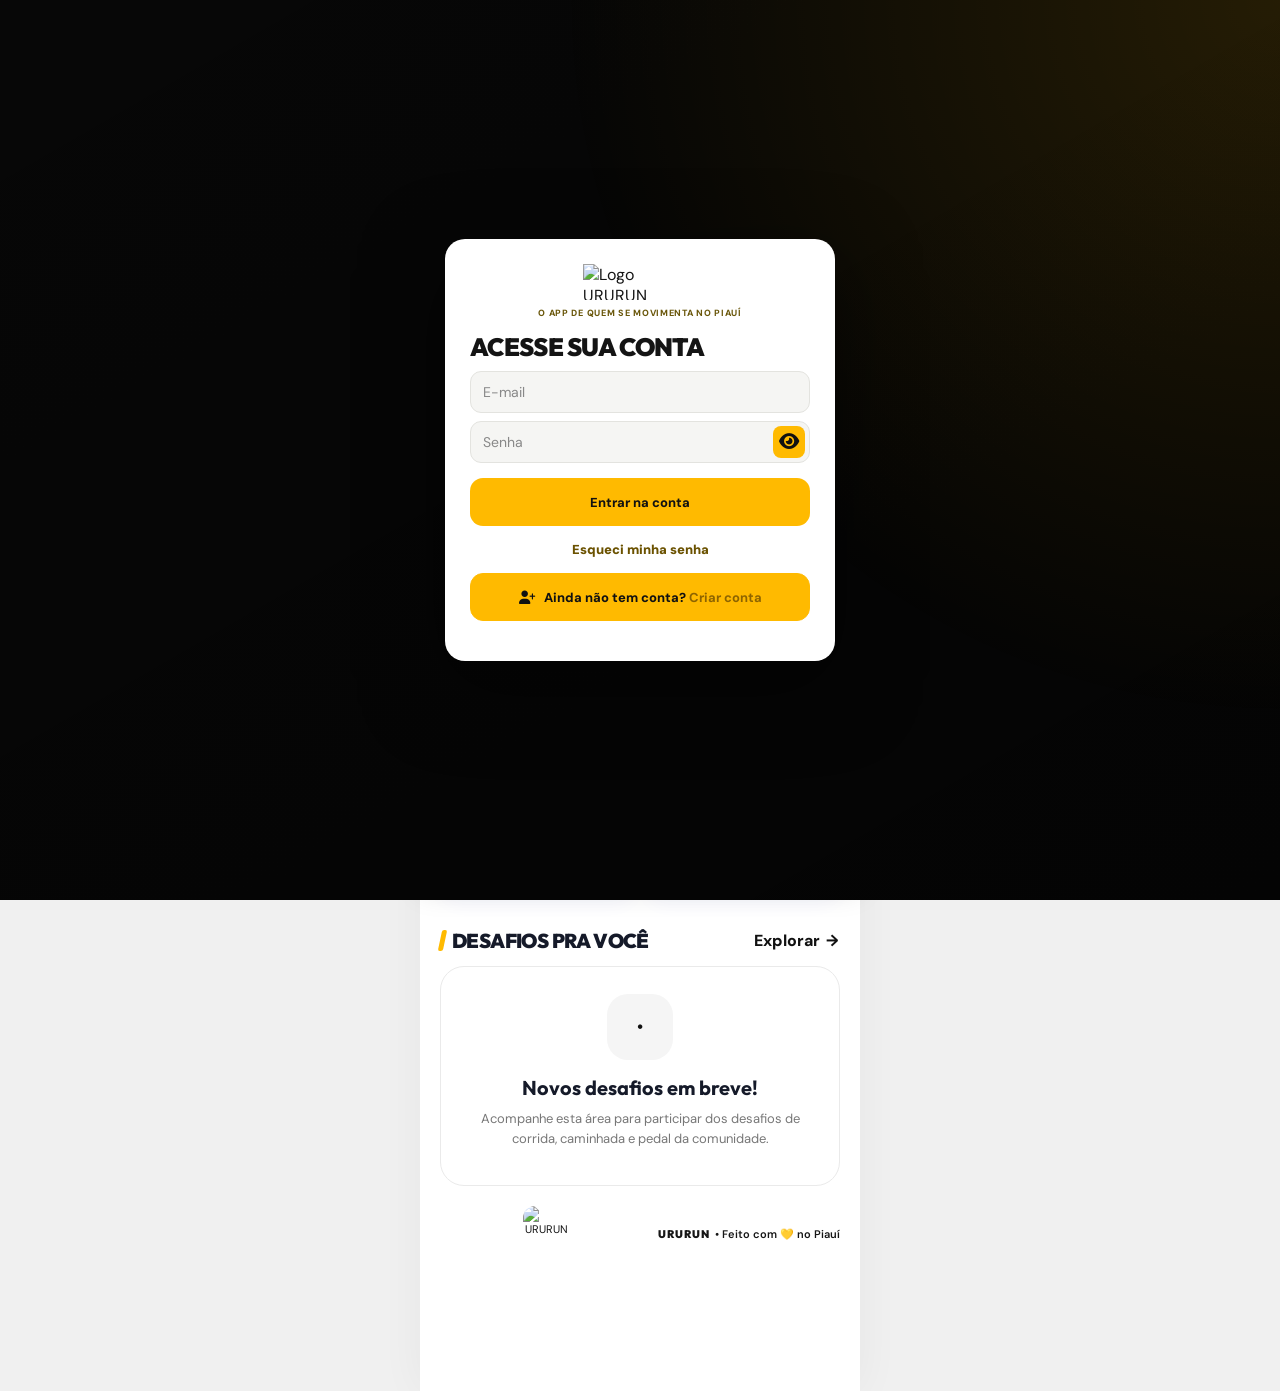
==== index.html @ 82bd9229 "Add files via upload" ====
<!doctype html><html lang="pt-BR"><head><meta charset="utf-8"><meta name="viewport" content="width=device-width,initial-scale=1,viewport-fit=cover"><meta name="theme-color" content="#FFBA00"><link rel="icon" type="image/png" href="https://i.ibb.co/q3DGwQPL/URURUN-1.png"><link rel="apple-touch-icon" href="https://i.ibb.co/q3DGwQPL/URURUN-1.png"><title>URURUN • Corrida, Caminhada e Pedal</title><link rel="preconnect" href="https://fonts.googleapis.com"><link rel="preconnect" href="https://fonts.gstatic.com" crossorigin><link href="https://fonts.googleapis.com/css2?family=DM+Sans:wght@400;500;600;700;800&family=Outfit:wght@400;500;600;700;800;900&display=swap" rel="stylesheet"><link rel="stylesheet" href="https://unpkg.com/leaflet@1.9.4/dist/leaflet.css"><link rel="stylesheet" href="style.css?v=corresul-20261117-2"><link rel="preload" as="image" href="https://encrypted-tbn0.gstatic.com/images?q=tbn:ANd9GcRur3h3OyQJvHy7UShYLSx8vf4Ax5F9NWRoZzPLr2WK1WmKXutBzYlIses&amp;s=10"><link rel="preload" as="image" href="https://encrypted-tbn0.gstatic.com/images?q=tbn:ANd9GcQGtZJBZokKYM9pBwowg1g8DIeUkKw-ReU0O7qLfTbkCFnONBxO2SEJUKXc&amp;s=10"></head><body><div class="app">
<section class="screen active" id="home"><div class="row top ururun-home-header"><div class="ururun-header-identity"><img class="ururun-header-logo" src="https://i.ibb.co/q3DGwQPL/URURUN-1.png" alt="URURUN" loading="eager"><div class="ururun-header-greeting"><div class="small" id="dayGreeting">BOM DIA</div><h3 id="greeting">Olá, atleta!</h3></div></div><button class="iconbtn ururun-profile-shortcut" onclick="showScreen('profile')" aria-label="Abrir meu perfil" title="Meu perfil"><span class="avatar" id="homeProfileAvatar"><i data-lucide="user-round"></i></span></button></div><div class="location-status" id="locationStatus"><i data-lucide="map-pin"></i><span>Identificando sua região pelo GPS...</span><button onclick="updateLocality(true)" aria-label="Atualizar localização"><i data-lucide="refresh-cw"></i></button></div><div class="row"><div><div class="eyebrow">BORA MOVIMENTAR ESSA COMUNIDADE</div><h1>Bora fazer acontecer<span style="color:#e1fb0d">.</span></h1></div></div><div class="flash-strip" aria-label="Flashes da comunidade"><button class="flash-tile" id="flashCommunity" onclick="openFlashFeed('community')"><span class="flash-thumb"><img src="https://encrypted-tbn0.gstatic.com/images?q=tbn:ANd9GcRur3h3OyQJvHy7UShYLSx8vf4Ax5F9NWRoZzPLr2WK1WmKXutBzYlIses&s=10" alt="Flashes da comunidade"></span><strong>Flashes</strong></button><button class="flash-tile" id="flashSponsored" onclick="openFlashFeed('sponsored')"><span class="flash-thumb"><img src="https://encrypted-tbn0.gstatic.com/images?q=tbn:ANd9GcQGtZJBZokKYM9pBwowg1g8DIeUkKw-ReU0O7qLfTbkCFnONBxO2SEJUKXc&s=10" alt="Anúncios para você"></span><strong>Pra você</strong></button><button class="flash-tile" onclick="chooseFlashPhoto()"><span class="flash-thumb flash-create"><i data-lucide="plus" aria-hidden="true"></i></span><strong>Publicar</strong></button><button class="flash-tile" id="flashMineTile" onclick="openFlashFeed('mine')"><span class="flash-thumb flash-mine" id="flashMineAvatar"><i class="fa-solid fa-user" aria-hidden="true"></i></span><strong>Meus Flashes</strong></button></div><input type="file" id="flashPhotoInput" accept="image/jpeg,image/png,image/webp" hidden onchange="publishFlashPhoto(this)"><div style="height:18px"></div><div class="banner-carousel" id="hero"><a id="adlink" href="#" target="_blank" rel="noopener noreferrer" aria-label="Abrir anúncio"><img id="adimage" alt="Publicidade local" src="" /></a><div class="dots" id="dots"></div></div><div class="sectionhead row"><h2>Partiu movimento!</h2><span class="small">No seu ritmo, do seu jeito</span></div><div class="quick"><button class="primary" onclick="chooseActivity('Corrida')"><span><i data-lucide="person-standing"></i></span>Corrida</button><button onclick="chooseActivity('Caminhada')"><span><i data-lucide="footprints"></i></span>Caminhada</button><button onclick="chooseActivity('Ciclismo')"><span><i data-lucide="bike"></i></span>Pedal</button><button onclick="showScreen('events')"><span><i data-lucide="trophy"></i></span>Desafios</button></div><div class="sectionhead row"><h2>Seu corre até aqui</h2><button class="link" onclick="showScreen('progress')">Ver tudo <i data-lucide="arrow-right"></i></button></div><div class="grid2"><div class="metric"><span class="symbol"><i data-lucide="arrow-up-right"></i></span><strong id="homekm">0,0 km</strong><small>Distância acumulada</small></div><div class="metric"><span class="symbol"><i data-lucide="clock-3"></i></span><strong id="hometime">0 min</strong><small>Tempo em movimento</small></div><div class="metric"><span class="symbol"><i data-lucide="zap"></i></span><strong id="homecount">0</strong><small>Atividades realizadas</small></div><div class="metric"><span class="symbol"><i data-lucide="star"></i></span><strong id="homebest">—</strong><small>Melhor ritmo / velocidade</small></div></div><div class="leaderboard-slot" data-ad-slot="home"></div><div class="sectionhead row"><h2>Desafios pra você</h2><button class="link" onclick="showScreen('events')">Explorar <i data-lucide="arrow-right"></i></button></div><div id="homeevents"></div><button class="floating-start" aria-label="Iniciar atividade" onclick="homeStartAction()"><span class="float-ring"><i data-lucide="play"></i></span><span id="homeStartLabel">INICIAR</span></button><p class="footertext"><img class="ururun-footer-logo" src="https://i.ibb.co/q3DGwQPL/URURUN-1.png" alt="URURUN"><strong>URURUN</strong> <span class="footer-made">• Feito com 💛 no Piauí</span></p></section>
<section class="screen" id="track"><button type="button" class="screen-back" onclick="showScreen('home')" aria-label="Voltar ao início"><i class="fa-solid fa-arrow-left" aria-hidden="true"></i></button><div class="row top"><div><div class="eyebrow">ATIVIDADE</div><h1>Seu momento é agora!</h1></div><span class="chip" id="gpsstatus">GPS aguardando</span></div><div id="challengeTrackBanner" class="challenge-track-banner hide"></div><div class="selector"><button id="selrun" class="on" onclick="setMode('Corrida')"><i data-lucide="person-standing"></i> Corrida</button><button id="selwalk" onclick="setMode('Caminhada')"><i data-lucide="footprints"></i> Caminhada</button><button id="selbike" onclick="setMode('Ciclismo')"><i data-lucide="bike"></i> Ciclismo</button></div><div class="goal"><button onclick="changeGoal(-1)">−</button><div style="text-align:center"><span class="small">QUAL É A META DE HOJE?</span><br><strong><span id="goalval">3</span> km</strong></div><button onclick="changeGoal(1)">+</button></div><div style="height:14px"></div><div class="map-frame"><div id="map" class="map"><div class="map-placeholder"><i data-lucide="map-pin"></i><br>Autorize a localização para visualizar o percurso</div></div><button type="button" class="map-center-btn" onclick="centerActivityMap()" aria-label="Centralizar mapa na minha localização" title="Centralizar localização"><i data-lucide="locate-fixed"></i></button></div><div class="runningstats"><div><strong id="livekm">0,00</strong><small>KM</small></div><div><strong id="livetime">00:00</strong><small>TEMPO</small></div><div><strong id="livepace">—</strong><small id="livepaceLabel">PACE / KM</small></div></div><div class="track-actions"><div id="startcontrols"><button class="bigbtn" onclick="startRun()"><i data-lucide="play"></i> BORA COMEÇAR!</button></div><div id="activecontrols" class="hide"><div class="row" style="gap:10px"><button class="bigbtn dark" onclick="togglePause()" id="pausebtn"><i data-lucide="pause"></i> PAUSAR</button><button class="bigbtn" onclick="finishRun()"><i data-lucide="square"></i> FINALIZAR</button></div></div></div><div class="sport-dashboard" id="sportDashboard" aria-live="polite"></div><div class="row extra-stats"><span><i data-lucide="flame"></i> <strong id="livecal">0</strong> kcal estimadas</span><label class="voice-option"><input id="voiceenabled" type="checkbox" checked> <i data-lucide="volume-2"></i> Ativar voz</label></div></section>
<section class="screen" id="events"><button type="button" class="screen-back" onclick="showScreen('home')" aria-label="Voltar ao início"><i class="fa-solid fa-arrow-left" aria-hidden="true"></i></button><div class="top"><div class="eyebrow">COMUNIDADE</div><h1>Bora encarar um desafio?</h1><p class="small" style="margin-top:8px">Escolha sua meta, registre seu movimento e venha somar quilômetros com a galera!</p></div><div id="eventlist"></div><div class="leaderboard-slot" data-ad-slot="events"></div><div class="ad-cta"><div><strong>Divulgue sua marca</strong><p>Alcance quem se movimenta em Uruçuí.</p></div><button class="pill" onclick="requestAdvertising()">Quero anunciar <i data-lucide="arrow-up-right"></i></button></div></section>
<section class="screen" id="progress"><button type="button" class="screen-back" onclick="showScreen('home')" aria-label="Voltar ao início"><i class="fa-solid fa-arrow-left" aria-hidden="true"></i></button><div class="top"><div class="eyebrow">EVOLUÇÃO</div><h1>Olha só o quanto você evoluiu!</h1><p class="small" style="margin-top:8px">Cada treino soma. Confira suas conquistas!</p></div><div class="mode-tabs" id="progressModes"><button class="on" onclick="setProgressMode('Todas')">Todas</button><button onclick="setProgressMode('Caminhada')">Caminhada</button><button onclick="setProgressMode('Corrida')">Corrida</button><button onclick="setProgressMode('Ciclismo')">Pedal</button></div><div class="grid2"><div class="metric"><span class="symbol"><i data-lucide="arrow-up-right"></i></span><strong id="progkm">0,0</strong><small>KM no total</small></div><div class="metric"><span class="symbol"><i data-lucide="flag"></i></span><strong id="progcount">0</strong><small>Atividades</small></div></div><div class="progress-detail" id="progressDetail"></div><div class="sectionhead row"><h2>Seus desafios da semana</h2><button class="link" onclick="showScreen('events')">Ver desafios <i data-lucide="arrow-right"></i></button></div><div id="weeklyChallengeProgress" class="weekly-challenge-progress"></div><div class="sectionhead"><h2>Sua semana em movimento</h2></div><div class="card"><div class="bargraph" id="chart"></div></div><div class="sectionhead row"><h2>Histórico</h2><span class="chip">Seu histórico de movimento</span></div><div class="card" id="history"><p class="small">Sua história começa no primeiro passo. Bora nessa?</p></div><div class="leaderboard-slot" data-ad-slot="progress"></div></section>
<section class="screen" id="profile"><button type="button" class="screen-back" onclick="showScreen('home')" aria-label="Voltar ao início"><i class="fa-solid fa-arrow-left" aria-hidden="true"></i></button><div class="top"><div class="eyebrow">MINHA CONTA</div><h1>Meu perfil.</h1><img class="ururun-profile-brand" src="https://i.ibb.co/q3DGwQPL/URURUN-1.png" alt="URURUN"></div><div class="profilehero"><button type="button" class="profile-photo-button" onclick="chooseProfilePhoto()" aria-label="Adicionar ou trocar foto do perfil"><div class="avatar" id="profilePhotoAvatar"><i data-lucide="person-standing"></i></div><span class="profile-photo-edit"><i data-lucide="camera"></i></span></button><input id="profilePhotoInput" type="file" accept="image/*,.heic,.heif" hidden onchange="uploadProfilePhoto(this)"><p class="profile-photo-hint">Toque na foto para adicionar ou alterar</p><h2 id="profilename">Atleta CorreSul</h2><p><i data-lucide="map-pin"></i> <span id="profileLocation">Localização não identificada</span></p><div class="profile-summary" id="profileSummary"></div><button class="pill" style="margin-top:17px" onclick="openSettings()">Editar perfil</button></div><div class="sectionhead"><h2>Minhas conquistas</h2></div><div class="grid2"><div class="metric"><span class="symbol"><i data-lucide="medal"></i></span><strong id="medal1"><i data-lucide="lock"></i></strong><small>Primeira atividade</small></div><div class="metric"><span class="symbol"><i data-lucide="award"></i></span><strong id="medal2"><i data-lucide="lock"></i></strong><small>10 km acumulados</small></div></div><div class="sectionhead"><h2>Relógio e sensores</h2></div><div class="card wearable-card"><div class="row" style="justify-content:space-between;gap:12px"><div><strong><i data-lucide="watch"></i> Conectar relógio</strong><p class="small" id="wearableStatus" aria-live="polite">Nenhum sensor conectado</p></div><span class="wearable-pulse"><i data-lucide="heart-pulse"></i> <b id="wearableBpm">—</b> <small>bpm</small></span></div><p class="small" style="margin:12px 0">Compatível com alguns sensores Bluetooth de frequência cardíaca (BLE). Requer navegador e dispositivo compatíveis.</p><div class="row wearable-actions"><button class="bigbtn" onclick="connectWearable()"><i data-lucide="bluetooth"></i> Conectar dispositivo</button><button class="ghost" onclick="disconnectWearable()">Desconectar</button></div><p class="small" id="wearableHelp" style="margin-top:10px">No iPhone e em vários smartwatches, a conexão direta pelo site pode não estar disponível.</p></div><div class="sectionhead"><h2>Lembrete de atividade</h2></div><div class="card"><p class="small">Escolha os dias e o horário do seu lembrete.</p><label class="small" for="reminderTime">Horário</label><div class="reminder-clock" aria-label="Escolher horário do lembrete"><i data-lucide="clock-3" aria-hidden="true"></i><input type="time" id="reminderTime" value="07:00" step="60" aria-label="Horário do lembrete"></div><div class="weekday-grid" id="reminderDays"></div><label class="voice-option"><input type="checkbox" id="reminderEnabled"> Ativar lembrete</label><button class="bigbtn" onclick="saveReminder()">Salvar lembrete</button><p class="small" style="margin-top:12px">Com a integração ativa, os lembretes são enviados por e-mail nos dias e horários selecionados. O envio pode ter alguns minutos de variação.</p></div><div class="sectionhead"><h2>Suporte e informações</h2></div><div class="card support-links"><button onclick="openSupport()"><i data-lucide="message-circle"></i> Contato via WhatsApp <i data-lucide="chevron-right"></i></button><button onclick="openExternalSetting('about')"><i data-lucide="info"></i> Sobre nós <i data-lucide="chevron-right"></i></button><button onclick="openExternalSetting('social')"><i class="fa-brands fa-instagram" aria-hidden="true"></i> Redes sociais <i data-lucide="chevron-right"></i></button><button onclick="logoutAccount()"><i data-lucide="log-out"></i> Sair da conta <i data-lucide="chevron-right"></i></button><button class="danger" onclick="confirmDeleteAccount()"><i data-lucide="trash-2"></i> Excluir minha conta <i data-lucide="chevron-right"></i></button></div><div class="sectionhead"><h2>Sobre o aplicativo</h2></div><div class="card"><p style="font-size:13px;line-height:1.7">CorreSul conecta corredores, caminhantes, organizadores de provas e empresas da região. Seu movimento fortalece a comunidade.</p></div><button class="bigbtn dark" onclick="openSettings()"><i data-lucide="settings"></i> Configurações</button></section>
<section class="screen" id="ranking"><button type="button" class="screen-back" onclick="showScreen('home')" aria-label="Voltar ao início"><i class="fa-solid fa-arrow-left" aria-hidden="true"></i></button><div class="top"><div class="eyebrow">COMUNIDADE</div><h1>Sua galera em movimento!</h1><p class="small" style="margin-top:8px">Sua região, identificada pelo GPS. Ranking por modalidade.</p></div><div class="location-status" style="margin:14px 0" aria-live="polite"><i data-lucide="map-pin"></i><span id="communityCurrentLocation">Identificando sua localização...</span><button onclick="updateLocality(true)" aria-label="Atualizar comunidade atual"><i data-lucide="refresh-cw"></i></button></div><div class="mode-tabs" id="rankingModes"><button class="on" onclick="setRankingMode('Corrida')">Corrida</button><button onclick="setRankingMode('Caminhada')">Caminhada</button><button onclick="setRankingMode('Ciclismo')">Pedal</button></div><div class="card"><div class="row" style="justify-content:space-between"><strong>Ranking diário</strong><span class="chip">Hoje</span></div><div id="podium" class="podium"></div><div id="rankinglist" style="margin-top:16px"></div></div><div class="notice">Ranking real dos atletas cadastrados na mesma cidade, calculado pelos quilômetros registrados hoje. Cada modalidade tem sua classificação.</div></section><nav class="nav"><button data-page="home" class="on" onclick="showScreen('home')"><span><i data-lucide="house"></i></span>Início</button><button data-page="track" onclick="showScreen('track')"><span><i data-lucide="navigation"></i></span>Iniciar</button><button data-page="events" onclick="showScreen('events')"><span><i data-lucide="flag"></i></span>Desafios</button><button data-page="progress" onclick="showScreen('progress')"><span><i data-lucide="chart-no-axes-column-increasing"></i></span>Progresso</button><button data-page="ranking" onclick="showScreen('ranking')"><span><i data-lucide="trophy"></i></span>Comunidade</button></nav><button id="activeMini" class="active-mini hide" onclick="showScreen('track')"><i data-lucide="navigation"></i><span><b id="miniTitle">Corrida em andamento</b><small id="miniStats">0,00 km • 00:00</small></span><i data-lucide="chevron-right"></i></button></div>
<div id="birthdayOverlay" class="birthday-overlay hide"><div class="birthday-confetti" id="birthdayConfetti"></div><div class="birthday-card"><i data-lucide="gift"></i><h2>Feliz aniversário!</h2><p id="birthdayMessage"></p><button class="bigbtn" onclick="dismissBirthday()">Vamos comemorar em movimento!</button></div></div><div id="countdown" class="countdown-overlay hide" aria-live="assertive"><div><small>PREPARE-SE</small><strong id="countnumber">5</strong><span>Partiu!</span></div></div><div class="modal" id="modal"><div class="modalbox" id="modalcontent"></div></div><script src="https://unpkg.com/leaflet@1.9.4/dist/leaflet.js"></script><script src="https://unpkg.com/lucide@latest/dist/umd/lucide.min.js"></script><link rel="stylesheet" href="https://cdnjs.cloudflare.com/ajax/libs/font-awesome/6.7.2/css/all.min.css"><script src="script.js?v=corresul-20261117-2"></script><div id="authOverlay" class="auth-overlay" hidden><div class="auth-box"><div class="auth-login-logo"><img src="https://i.ibb.co/q3DGwQPL/URURUN-1.png" alt="Logo URURUN"></div><div class="auth-kicker">O APP DE QUEM SE MOVIMENTA NO PIAUÍ</div><div class="auth-step" data-step="start" hidden><h2>Seu próximo corre começa aqui!</h2><p>Corrida, caminhada ou bike: tem espaço pra você nessa galera!</p><button onclick="authStep('login')">Entrar</button><button class="secondary" onclick="authStep('register')">Criar conta</button></div><div class="auth-step" data-step="login"><h2>Acesse sua conta</h2><form data-action="login"><input name="email" type="email" placeholder="E-mail" required autocomplete="email"><div class="auth-password-field"><input name="password" type="password" placeholder="Senha" required autocomplete="current-password"><button type="button" class="auth-password-toggle" onclick="togglePasswordVisibility(this)" aria-label="Mostrar senha" aria-pressed="false"><i class="fa fa-eye" aria-hidden="true"></i></button></div><button type="submit">Entrar na conta</button></form><button class="link" onclick="authStep('forgot')">Esqueci minha senha</button><button class="auth-create-link" onclick="authStep('register')"><i class="fa-solid fa-user-plus"></i> Ainda não tem conta? <strong>Criar conta</strong></button></div><div class="auth-step" data-step="register" hidden><h2>Bora entrar pro time?</h2><p>Etapa 1 de 2</p><form data-action="preRegister"><input name="email" type="email" placeholder="Seu e-mail" required autocomplete="email"><div class="auth-password-field"><input name="password" type="password" placeholder="Crie uma senha (mínimo 8 caracteres)" minlength="8" required autocomplete="new-password"><button type="button" class="auth-password-toggle" onclick="togglePasswordVisibility(this)" aria-label="Mostrar senha" aria-pressed="false"><i class="fa fa-eye" aria-hidden="true"></i></button></div><button type="submit">Continuar</button></form><button class="link" onclick="authStep('start')">Voltar</button></div><div class="auth-step" data-step="profile" hidden><h2>Seu perfil de atleta</h2><p>Etapa 2 de 2</p><form data-action="register"><input name="usuario" placeholder="Nome de usuário" required maxlength="60"><input name="peso" type="number" min="20" max="400" step="0.1" placeholder="Peso em kg" required><input name="idade" type="number" min="13" max="110" placeholder="Idade" required><label class="auth-field-label" for="authGender">Identidade de gênero</label><select name="sexo" id="authGender" required><option value="">Selecione sua identidade de gênero</option><option value="Mulher cisgênero">Mulher cisgênero</option><option value="Homem cisgênero">Homem cisgênero</option><option value="Mulher transgênero">Mulher transgênero</option><option value="Homem transgênero">Homem transgênero</option><option value="Pessoa não binária">Pessoa não binária</option><option value="Pessoa agênero">Pessoa agênero</option><option value="Outra identidade de gênero">Outra identidade de gênero</option><option value="Prefiro não informar">Prefiro não informar</option></select><p class="auth-note">Sua cidade será identificada com sua permissão de localização.</p><button type="submit">Criar minha conta</button></form><button class="link" onclick="authStep('register')">Voltar</button></div><div class="auth-step" data-step="forgot" hidden><h2>Recuperar acesso</h2><form data-action="forgot"><input name="email" type="email" placeholder="E-mail cadastrado" required><button type="submit">Enviar código por e-mail</button></form><button class="link" onclick="authStep('login')">Voltar</button></div><div class="auth-step" data-step="reset" hidden><h2>Informe o código</h2><form data-action="reset"><input id="resetEmail" name="email" type="email" required placeholder="E-mail"><input name="code" inputmode="numeric" pattern="[0-9]{6}" placeholder="Código de 6 dígitos" required><div class="auth-password-field"><input name="password" type="password" minlength="8" placeholder="Nova senha" required><button type="button" class="auth-password-toggle" onclick="togglePasswordVisibility(this)" aria-label="Mostrar senha" aria-pressed="false"><i class="fa fa-eye" aria-hidden="true"></i></button></div><button type="submit">Alterar senha</button></form><button class="link" onclick="authStep('login')">Voltar</button></div><p id="authError" role="status"></p><div class="auth-loading" id="authLoading" hidden><i class="fa-solid fa-user auth-loading-user" aria-hidden="true"></i><strong id="authLoadingText">Conectando...</strong><small>Aguarde um instante</small></div></div></div><div id="welcomeOverlay" class="auth-overlay" hidden><div class="auth-box welcome"><div class="welcome-icon"><i class="fa fa-person-running" aria-hidden="true"></i></div><h2>Boas-vindas, <span id="welcomeName"></span>!</h2><p>Seu próximo desafio começa agora.</p><button onclick="document.getElementById('welcomeOverlay').hidden=true">Vamos começar!</button></div></div><div id="flashOverlay" class="flash-overlay" hidden><div class="flash-shell"><div id="flashProgress" class="flash-progress" aria-label="Progresso dos Flashes"></div><div class="flash-toolbar"><strong id="flashHeader" class="flash-section-title">Flashes</strong><button onclick="closeFlashFeed()" aria-label="Fechar"><i data-lucide="x"></i></button></div><div id="flashStage" class="flash-stage"></div><div class="flash-footer"><span id="flashCounter"></span></div></div></div></body></html>
---- style.css ----
:root{--bg:#F5F5F5;--ink:#111111;--muted:#666666;--lime:#FFBA00;--line:#F5F5F5;--dark:#111111;--radius:22px}*{box-sizing:border-box}body{margin:0;background:#EAEAEA;color:var(--ink);font-family:'DM Sans',sans-serif}button,input,select{font:inherit}button{cursor:pointer;border:0} .app{max-width:440px;margin:auto;min-height:100dvh;background:var(--bg);position:relative;padding-bottom:105px;box-shadow:0 0 45px #1112}.screen{display:none;padding:24px 20px 18px;animation:appear .2s ease}.screen.active{display:block}@keyframes appear{from{opacity:.6;transform:translateY(5px)}to{opacity:1;transform:none}}h1,h2,h3,p{margin:0}h1,h2,h3,.number{font-family:Outfit,sans-serif}h1{font-size:30px;letter-spacing:-1.3px}h2{font-size:21px;letter-spacing:-.5px}.small{font-size:12px;color:var(--muted)}.eyebrow{font-size:11px;font-weight:800;letter-spacing:1.5px;text-transform:uppercase}.row{display:flex;align-items:center;justify-content:space-between;gap:12px}.stack{display:grid;gap:12px}.top{margin:5px 0 25px}.avatar{width:45px;height:45px;border-radius:50%;display:grid;place-items:center;background:#EAEAEA;font-size:22px}.iconbtn{height:43px;width:43px;border-radius:15px;background:white;font-size:21px}.card{background:white;border-radius:var(--radius);padding:18px}.hero{background:var(--dark);border-radius:26px;padding:22px;color:white;position:relative;overflow:hidden}.hero:before{content:'';position:absolute;width:170px;height:170px;border:35px solid #FFBA0020;border-radius:50%;right:-95px;top:-75px}.hero h2{font-size:31px;line-height:1.05;margin:14px 0 8px;max-width:220px}.hero .tag{color:var(--lime)}.hero p{font-size:13px;color:#D6D6D6}.pill{border-radius:100px;padding:10px 15px;background:var(--lime);font-size:12px;font-weight:800;color:#111111}.dots{display:flex;gap:5px;justify-content:center;margin-top:15px}.dot{height:5px;width:5px;border-radius:50%;background:#7e8580}.dot.on{width:19px;border-radius:6px;background:var(--lime)}.sectionhead{margin:26px 0 13px}.grid2{display:grid;grid-template-columns:1fr 1fr;gap:11px}.metric{padding:17px;border-radius:20px;background:white;min-height:113px}.metric .symbol{display:inline-grid;place-items:center;background:#F5F5F5;border-radius:11px;width:31px;height:31px;margin-bottom:10px}.metric strong{display:block;font:800 25px Outfit}.metric small{color:var(--muted);font-size:11px}.quick{display:flex;gap:10px;margin-top:14px}.quick button{flex:1;border-radius:18px;background:white;padding:16px 4px;font-weight:700;font-size:12px}.quick span{display:block;font-size:23px;margin-bottom:7px}.quick .primary{background:var(--lime)}.event{display:flex;gap:13px;align-items:center;background:white;border-radius:20px;padding:12px;margin-bottom:10px}.eventpic{height:78px;width:83px;flex:none;border-radius:15px;background:linear-gradient(135deg,#111111,#FFBA00);display:grid;place-items:center;font-size:35px}.event h3{font-size:16px}.event p{font-size:12px;color:var(--muted);margin-top:5px}.arrow{background:var(--lime);border-radius:50%;height:34px;width:34px;flex:none;font-size:20px}.nav{position:fixed;bottom:0;left:50%;transform:translateX(-50%);max-width:440px;width:100%;background:#fffffff5;backdrop-filter:blur(18px);border-top:1px solid var(--line);display:flex;justify-content:space-around;padding:12px 5px max(14px,env(safe-area-inset-bottom));z-index:999}.nav button{background:transparent;color:#8a9291;min-width:62px;display:grid;justify-items:center;gap:4px;font-size:10px;font-weight:700}.nav button span{font-size:23px}.nav button.on{color:#111111}.nav button.on span{background:var(--lime);border-radius:13px;padding:3px 10px}.selector{display:flex;gap:8px;margin:18px 0}.selector button{flex:1;padding:14px;border-radius:14px;background:white;font-weight:800}.selector button.on{background:var(--dark);color:var(--lime)}.goal{display:flex;align-items:center;justify-content:space-between;background:white;border-radius:20px;padding:16px}.goal button{background:var(--dark);color:white;width:43px;height:43px;border-radius:50%;font-size:25px}.goal strong{font:800 29px Outfit}.map{height:330px;border-radius:22px;overflow:hidden;background:#EAEAEA;z-index:0}.map-placeholder{height:100%;display:grid;place-items:center;color:#777777;text-align:center;padding:25px}.bigbtn{background:var(--lime);color:#111111;width:100%;padding:18px;border-radius:18px;font-weight:900;font-size:16px;margin-top:15px}.bigbtn.dark{background:var(--dark);color:white}.runningstats{display:grid;grid-template-columns:repeat(3,1fr);gap:8px;margin:15px 0}.runningstats div{background:white;border-radius:15px;padding:14px 7px;text-align:center}.runningstats strong{font:800 22px Outfit;display:block}.runningstats small{font-size:10px;color:var(--muted)}.progressline{height:9px;background:#EAEAEA;border-radius:10px;overflow:hidden;margin-top:12px}.progressline div{height:100%;background:var(--lime);border-radius:10px}.history{padding:15px 0;border-bottom:1px solid var(--line)}.history strong{font-size:15px}.history small{color:var(--muted)}.chip{background:#F5F5F5;border-radius:20px;padding:8px 12px;font-size:11px;font-weight:800}.bargraph{display:flex;align-items:end;justify-content:space-around;gap:8px;height:165px;padding-top:20px}.bargraph>div{flex:1;display:grid;justify-items:center;gap:7px}.bargraph .bar{width:100%;max-width:26px;background:var(--lime);border-radius:8px 8px 4px 4px;min-height:5px}.bargraph small{font-size:10px;color:var(--muted)}.ad{background:#EAEAEA;border-radius:18px;padding:17px;margin-top:12px;display:flex;align-items:center;gap:12px}.ad span{font-size:35px}.ad strong{font-size:14px}.ad p{font-size:11px;color:#777777;margin-top:3px}.profilehero{text-align:center;background:var(--dark);color:white;padding:28px;border-radius:25px}.profilehero .avatar{margin:0 auto 12px;width:75px;height:75px;font-size:34px}.profilehero p{color:#D6D6D6;font-size:12px;margin-top:6px}.notice{background:#EAEAEA;color:#111111;padding:12px;border-radius:14px;font-size:12px;margin:12px 0}.modal{position:fixed;inset:0;background:#111111bc;z-index:2000;display:none;align-items:center;justify-content:center;padding:20px}.modal.show{display:flex}.modalbox{max-width:400px;width:100%;background:white;border-radius:25px;padding:22px;max-height:90vh;overflow:auto}.modalbox h2{margin-bottom:12px}.field{width:100%;padding:13px;border:1px solid var(--line);border-radius:12px;margin:8px 0;background:white}.ghost{background:#F5F5F5;border-radius:13px;padding:12px 18px;font-weight:700}.sharecard{background:#111111;color:white;border-radius:20px;padding:23px;text-align:center;margin:15px 0}.sharecard strong{font:900 54px Outfit;color:var(--lime)}.sharecard small{display:block;color:#D6D6D6}.footertext{text-align:center;color:var(--muted);font-size:11px;margin-top:15px}.sponsored{font-size:10px;letter-spacing:1px;color:#FFBA00;text-transform:uppercase;font-weight:800}.link{color:#111111;font-weight:800;background:none;padding:0}.eventdetail{font-size:13px;line-height:1.7;color:#55605d}.hide{display:none!important}

/* Floating start action, inspired by ride-hailing app controls */
.floating-start{position:fixed;z-index:90;bottom:90px;left:50%;transform:translateX(-50%);width:92px;height:92px;border-radius:50%;border:5px solid #fff;background:#FFBA00;color:#111111;box-shadow:0 8px 30px #11111140,0 0 0 2px #FFBA00;display:flex;flex-direction:column;align-items:center;justify-content:center;gap:1px;font-family:Outfit,sans-serif;font-weight:900;font-size:11px;letter-spacing:.4px;cursor:pointer;transition:transform .15s}
.floating-start:active{transform:translateX(-50%) scale(.95)}.float-ring{display:grid;place-items:center;width:37px;height:37px;border:2px solid #111111;border-radius:50%}.float-ring svg{width:20px;height:20px;fill:#111111;stroke-width:2}.screen:not(.active) .floating-start{display:none}.nav svg{width:21px;height:21px;stroke-width:2}.avatar svg{width:25px;height:25px}.quick svg{width:23px;height:23px}.symbol svg{width:21px;height:21px}.eventpic svg{width:29px;height:29px}.iconbtn svg{width:20px;height:20px}.arrow svg{width:20px;height:20px}.bigbtn svg{width:17px;height:17px;vertical-align:middle}.selector svg{width:18px;height:18px;vertical-align:middle}.profilehero svg{width:22px;height:22px}button svg{vertical-align:middle} .eventpic{display:grid;place-items:center}

/* Melhorias funcionais sem alterar o tema existente */
.extra-stats{justify-content:space-between;gap:8px;flex-wrap:wrap;margin:12px 0 16px;font-size:12px;color:var(--text,#111111)}
.extra-stats>span,.voice-option{display:flex;align-items:center;gap:7px}
.extra-stats svg{width:17px;height:17px}
.voice-option{cursor:pointer}.voice-option input{accent-color:#FFBA00}
.countdown-overlay{position:fixed;inset:0;z-index:9999;background:rgba(10,17,18,.94);display:flex;align-items:center;justify-content:center;color:white;text-align:center}
.countdown-overlay.hide{display:none}.countdown-overlay>div{display:flex;flex-direction:column;align-items:center;gap:12px}.countdown-overlay small{font-weight:800;letter-spacing:4px;color:#FFBA00}.countdown-overlay strong{font-family:Outfit,sans-serif;font-size:clamp(110px,32vw,220px);line-height:1;font-weight:900;color:#FFBA00}.countdown-overlay span{font-size:20px;font-weight:700}
.ranking-row{display:flex;align-items:center;gap:12px}.rank-number{width:38px;height:38px;display:grid;place-items:center;border-radius:50%;background:#FFBA00;color:#111111;font-weight:900}

/* Barra compacta visível fora da tela de atividade */
.active-mini{position:fixed;z-index:998;left:50%;transform:translateX(-50%);bottom:83px;width:min(calc(100% - 28px),412px);background:#111111;color:white;border:1px solid #111111;border-radius:18px;padding:13px 15px;display:flex;align-items:center;gap:12px;box-shadow:0 8px 28px #11111144;text-align:left}.active-mini>svg:first-child{color:#FFBA00;width:23px;height:23px}.active-mini>span{flex:1;display:grid;gap:3px}.active-mini b{font-size:13px}.active-mini small{color:#D6D6D6;font-size:12px}.active-mini>svg:last-child{width:18px;height:18px}.field{color:#111111}select.field{appearance:auto}

/* V4: banners de imagem e ajustes de perfil */
.banner-carousel{position:relative;border-radius:24px;overflow:hidden;background:#111111}.banner-carousel>a{display:block;aspect-ratio:2/1}.banner-carousel img{display:block;width:100%;height:100%;object-fit:cover}.banner-carousel .dots{position:absolute;bottom:11px;left:0;right:0;margin:0}.banner-carousel .dot{background:#ffffff99}.banner-carousel .dot.on{background:#FFBA00}
.profile-summary{display:grid;grid-template-columns:repeat(3,1fr);gap:8px;margin-top:19px}.profile-summary>div{background:#111111;border-radius:13px;padding:12px 5px;display:grid;gap:5px}.profile-summary strong{font-size:17px}.profile-summary small{font-size:10px;color:#D6D6D6}
.weekday-grid{display:grid;grid-template-columns:repeat(7,1fr);gap:4px;margin:12px 0}.weekday-grid label{cursor:pointer}.weekday-grid input{position:absolute;opacity:0;pointer-events:none}.weekday-grid span{display:block;text-align:center;padding:10px 2px;border-radius:9px;background:#F5F5F5;font-size:11px;font-weight:700}.weekday-grid input:checked+span{background:#FFBA00}.support-links{padding:6px 16px}.support-links button{display:flex;align-items:center;gap:12px;width:100%;background:transparent;border-bottom:1px solid #F5F5F5;padding:16px 2px;text-align:left;font-weight:700;font-size:13px}.support-links button svg:first-child{width:20px;height:20px}.support-links button svg:last-child{margin-left:auto;width:16px;height:16px}.support-links .danger,.danger-button{color:#b83232}.danger-button{background:#ffebeb}.profilehero .pill{color:#111111}

/* Correção de largura do seletor de horário em telas estreitas */
#profile .card {min-width:0;max-width:100%;overflow:hidden}
#reminderTime {display:block;box-sizing:border-box;width:100%;max-width:100%;min-width:0;inline-size:100%;font-size:16px;}
#reminderTime::-webkit-calendar-picker-indicator {margin-left:0;flex-shrink:0}
@media(max-width:360px){#profile .card{padding:14px}#reminderTime{padding:10px 8px}}

/* Seletor de horário compatível com Safari/iPhone: sem overflow nativo */
.reminder-clock{width:100%;min-width:0;max-width:100%;display:flex;align-items:center;justify-content:center;gap:4px;padding:12px 10px;border:1px solid var(--line);border-radius:12px;background:#fff;margin:8px 0;overflow:hidden}
.reminder-clock select{appearance:none;-webkit-appearance:none;min-width:0;width:72px;max-width:35%;border:0;background:transparent;color:#111111;font-size:22px;font-weight:600;text-align:center;text-align-last:center;padding:8px 2px;outline-offset:2px}
.reminder-clock span{font-size:22px;font-weight:600;flex:none}
@media(max-width:360px){.reminder-clock select{width:60px;font-size:20px}}

/* Seletor de horário: nativo, acessível e compatível com iOS/Safari */
#profile .reminder-clock{display:flex;align-items:center;justify-content:center;gap:12px;width:100%;max-width:100%;min-width:0;overflow:visible;padding:12px 16px;background:#F5F5F5;border:1px solid #EAEAEA;border-radius:22px;min-height:72px;margin:10px 0 16px}
#profile .reminder-clock>svg{width:22px;height:22px;flex:0 0 22px;color:#111111}
#profile .reminder-clock input[type=time]{display:block;box-sizing:border-box;width:145px;min-width:0;max-width:calc(100% - 40px);height:48px;min-height:48px;padding:6px 10px;border:1px solid #EAEAEA;border-radius:15px;background:#fff;color:#111111;font-family:inherit;font-size:21px;font-weight:750;line-height:normal;text-align:center;outline:none;appearance:auto;-webkit-appearance:auto;color-scheme:light}
#profile .reminder-clock input[type=time]:focus{border-color:#FFBA00;box-shadow:0 0 0 3px #FFBA0044}
#profile .reminder-clock input[type=time]::-webkit-calendar-picker-indicator{opacity:1;width:18px;height:18px;margin:0 0 0 4px;cursor:pointer}
#profile .reminder-clock input[type=time]::-webkit-datetime-edit{padding:0}
#profile .reminder-clock input[type=time]::-webkit-date-and-time-value{text-align:center;min-height:1.3em}
@media(max-width:360px){#profile .reminder-clock{padding:10px}#profile .reminder-clock input[type=time]{font-size:19px;width:138px}}

/* Novos espaços comerciais e componentes, mantendo a identidade existente */
.leaderboard-slot{margin:24px 0 18px;width:100%;min-width:0}
.leaderboard-image{display:block;width:100%;aspect-ratio:3/1;overflow:hidden;border-radius:19px;background:#EAEAEA}
.leaderboard-image img{width:100%;height:100%;object-fit:cover;display:block}
.leaderboard-dots{display:flex;gap:5px;justify-content:center;padding-top:9px}.leaderboard-dots span{width:6px;height:6px;border-radius:10px;background:#D6D6D6}.leaderboard-dots span.selected{width:17px;background:#FFBA00}
.ad-cta{background:#111111;color:white;border-radius:22px;padding:19px;display:flex;gap:12px;align-items:center;justify-content:space-between;margin:22px 0 10px;flex-wrap:wrap}
.ad-cta p{font-size:12px;color:#D6D6D6;margin-top:5px}.ad-cta .pill{background:#FFBA00;color:#111111;border:0;display:flex;gap:6px;align-items:center;cursor:pointer;white-space:nowrap}
.event-cover{overflow:hidden;background:#EAEAEA}.event-cover img{width:100%;height:100%;object-fit:cover;display:block}
.podium{display:flex;align-items:flex-end;justify-content:center;gap:8px;margin:25px 0 15px;text-align:center}
.podium-place{flex:1;min-width:0;display:flex;flex-direction:column;align-items:center;gap:7px}.podium-avatar{width:52px;height:52px;border-radius:50%;background:#EAEAEA;display:grid;place-items:center}.podium-place.first .podium-avatar{background:#FFBA00;width:65px;height:65px}.podium-place strong{font-size:20px}.podium-place small{font-size:11px;max-width:100%;overflow:hidden;text-overflow:ellipsis;white-space:nowrap}.podium-step{width:100%;height:65px;background:#EAEAEA;border-radius:13px 13px 4px 4px;display:grid;place-items:center;font-size:28px;font-weight:900}.first .podium-step{height:100px;background:#FFBA00}.third .podium-step{height:46px}
.finish-head{text-align:center}.finish-head>svg{color:#FFBA00;width:50px;height:50px}.finish-head h2{margin:9px 0}.finish-sponsor{width:100%;aspect-ratio:2.5/1;border-radius:17px;overflow:hidden;background:#eee;margin-bottom:16px}.finish-sponsor img{width:100%;height:100%;object-fit:cover}.modalbox .ghost{display:block;width:100%;text-align:center;margin-top:10px}
.birthday-overlay{position:fixed;inset:0;z-index:9999;background:rgba(8,15,12,.84);display:grid;place-items:center;padding:20px;overflow:hidden}.birthday-overlay.hide{display:none}.birthday-card{position:relative;z-index:2;background:white;border-radius:28px;padding:35px 24px;max-width:420px;text-align:center}.birthday-card>svg{width:64px;height:64px;color:#FFBA00}.birthday-card h2{font-size:28px;margin:12px 0}.birthday-card p{line-height:1.6;margin-bottom:20px}.birthday-confetti{position:absolute;inset:0;pointer-events:none}.birthday-confetti span{position:absolute;top:-20px;width:9px;height:18px;animation:confettiFall 4s linear infinite}@keyframes confettiFall{to{transform:translateY(110vh) rotate(850deg)}}

.route-preview{margin:16px 0 0;padding:12px;background:#111111;border-radius:16px}.route-preview svg{display:block;width:100%;height:auto}.route-caption{font-size:10px;font-weight:800;letter-spacing:1px;color:#FFBA00;text-align:left}.route-empty{font-size:12px;color:#D6D6D6;margin:15px 0}

/* Ciclismo: três opções ajustadas a telas pequenas */
.quick{grid-template-columns:repeat(4,minmax(0,1fr));gap:7px}.quick button{min-width:0;padding-left:5px;padding-right:5px;font-size:11px}.selector{display:grid;grid-template-columns:repeat(3,minmax(0,1fr));gap:7px}.selector button{min-width:0;padding:11px 5px;font-size:12px;display:flex;align-items:center;justify-content:center;gap:5px}.selector button svg{width:17px;height:17px;flex-shrink:0}@media(max-width:365px){.quick button{font-size:10px}.selector button{font-size:11px;gap:3px}}

/* Modalidades, localização e editor de imagem */
.location-status{display:flex;align-items:center;gap:8px;font-size:12px;font-weight:700;margin:12px 0;color:#505b56}.location-status svg{width:15px;height:15px}.location-status span{flex:1}.location-status button{border:0;background:transparent;color:inherit;padding:5px}
.mode-tabs{display:flex;gap:6px;overflow-x:auto;padding:4px 0 12px;scrollbar-width:none}.mode-tabs button{border:1px solid #EAEAEA;background:#fff;color:#111111;border-radius:999px;padding:11px 14px;font-size:12px;font-weight:800;white-space:nowrap}.mode-tabs button.on{background:#111111;color:#fff;border-color:#111111}.progress-metrics{display:grid;grid-template-columns:repeat(2,minmax(0,1fr));gap:10px;margin:14px 0}.progress-metrics>div{border:1px solid #EAEAEA;border-radius:17px;padding:16px 12px;min-width:0}.progress-metrics strong{font-size:20px;display:block;overflow-wrap:anywhere}.progress-metrics small{font-size:11px;color:#6d776f;display:block;margin-top:4px}.progress-detail>p{margin:8px 0 18px}
.result-head{padding:18px 0}.result-head h2{font-size:26px;margin:10px 0}.result-head p{font-size:13px;color:#777777}.result-actions{display:grid;gap:8px}.composer h2{margin:0 0 10px}.photo-choices{display:grid;grid-template-columns:repeat(4,minmax(0,1fr));gap:8px;margin:16px 0}.photo-choices button{border:3px solid transparent;padding:0;border-radius:12px;overflow:hidden;aspect-ratio:3/4;background:#e8e8e8}.photo-choices button.chosen{border-color:#FFBA00}.photo-choices img{width:100%;height:100%;object-fit:cover}.upload-photo{display:flex;align-items:center;gap:9px;justify-content:center;border:1px dashed #777777;padding:15px;border-radius:14px;font-size:13px;font-weight:700;cursor:pointer;margin-bottom:16px}.upload-photo input{display:none}.upload-photo svg{width:18px;height:18px}.photo-preview{position:relative;aspect-ratio:9/16;background:#111111;color:white;border-radius:18px;overflow:hidden;display:flex;align-items:center;justify-content:center;margin-bottom:16px}.photo-preview>img{position:absolute;width:100%;height:100%;object-fit:cover}.photo-shade{position:absolute;inset:0;background:linear-gradient(180deg,rgba(0,0,0,.4),transparent 45%,rgba(0,0,0,.85))}.photo-top{position:absolute;top:22px;left:20px;right:20px;font-size:10px;font-weight:800;letter-spacing:1px}.photo-bottom{position:absolute;bottom:25px;left:20px;right:20px}.photo-stats{display:flex;justify-content:space-between;gap:8px}.photo-stats b{font-size:clamp(15px,4vw,27px);display:block}.photo-stats small{font-size:9px;letter-spacing:1px}.photo-brand{font-size:12px;font-weight:800;border-top:1px solid #ffffff60;padding-top:13px;margin-top:16px;letter-spacing:1px}.photo-brand strong{font-weight:500}.composer .bigbtn:disabled{opacity:.4;cursor:not-allowed}

.social-share{display:grid;grid-template-columns:repeat(3,minmax(0,1fr));gap:8px;margin:12px 0 16px}.social-share button{display:flex;flex-direction:column;align-items:center;justify-content:center;gap:8px;min-height:78px;border:1px solid #EAEAEA;border-radius:13px;background:#fff;color:#111111;font-size:11px;font-weight:750;line-height:1.2;text-align:center;padding:10px 5px;cursor:pointer}.social-share button svg{width:23px;height:23px}.social-share button:disabled{opacity:.42;cursor:not-allowed}.social-share button:not(:disabled):active{transform:scale(.98)}

/* V15 — sensores Bluetooth */
.wearable-card .row{display:flex;align-items:center}.wearable-card strong{display:inline-flex;align-items:center;gap:7px}.wearable-pulse{white-space:nowrap;font-size:18px;font-weight:800}.wearable-pulse svg{width:19px;height:19px;vertical-align:middle;color:#FFBA00}.wearable-pulse small{font-size:11px;color:#92999b}.wearable-actions{gap:8px;flex-wrap:wrap}.wearable-actions .bigbtn{flex:1;min-width:170px;margin:0}.wearable-actions .ghost{width:auto;margin:0;padding:12px}.wearable-card .small{line-height:1.5}

/* Confetes da atividade concluída: não bloqueiam toques no card. */
.activity-confetti-layer{position:fixed;inset:0;z-index:99999;pointer-events:none;overflow:hidden}
.activity-confetti{position:absolute;left:var(--x);top:-22px;width:9px;height:15px;background:var(--color);border-radius:2px;opacity:0;animation:activity-confetti-fall var(--duration) var(--delay) ease-in forwards;will-change:transform,opacity}
.activity-confetti:nth-child(3n){width:6px;height:6px;border-radius:50%}
@keyframes activity-confetti-fall{0%{transform:translate3d(0,-25px,0) rotate(0);opacity:0}8%{opacity:1}85%{opacity:1}100%{transform:translate3d(var(--drift),105vh,0) rotate(var(--rotation));opacity:0}}
@media(prefers-reduced-motion:reduce){.activity-confetti{animation-duration:.8s;animation-delay:0s}}

/* Autenticação adicionada sem alterar o layout existente */
.auth-overlay{position:fixed;inset:0;background:#111111;z-index:99999;display:grid;place-items:center;padding:20px;overflow:auto}.auth-overlay[hidden],.auth-step[hidden]{display:none!important}.auth-box{width:min(100%,420px);background:#111111;border:1px solid #111111;border-radius:26px;padding:30px;color:#fff;box-shadow:0 20px 80px #0008}.auth-brand{color:#FFBA00;font-size:13px;font-weight:900;letter-spacing:1px;margin-bottom:25px}.auth-box h2{font-size:28px;margin:0 0 10px}.auth-box p{color:#D6D6D6;font-size:14px;line-height:1.6;margin-bottom:20px}.auth-box form{display:grid;gap:12px}.auth-box input,.auth-box select{box-sizing:border-box;width:100%;background:#111111;color:white;border:1px solid #111111;padding:15px;border-radius:12px;font:inherit}.auth-box button{width:100%;padding:15px;border:0;border-radius:12px;background:#FFBA00;color:#111111;font-weight:900;margin-top:10px;cursor:pointer}.auth-box button.secondary{background:#111111;color:white}.auth-box button.link{background:transparent;color:#FFBA00;padding:9px}.auth-box button:disabled{opacity:.6}.auth-note{font-size:12px!important}.welcome{text-align:center}.welcome-icon{font-size:70px}#authError{color:#ffb3a6;margin:15px 0 0}

/* V18 — acesso esportivo, fotografia com overlay preto e verde */
.auth-overlay{background:linear-gradient(180deg,rgba(4,16,10,.48),rgba(2,11,8,.84)),linear-gradient(135deg,rgba(28,100,42,.5),transparent 60%),url("https://encrypted-tbn0.gstatic.com/images?q=tbn:ANd9GcQiDSI5zYX7YRfvu9DAovYVGK99XEu7avgfRItwEvjBXA&s=10") center/cover no-repeat;isolation:isolate;padding:24px 18px}
.auth-overlay:before{content:"";position:fixed;inset:0;pointer-events:none;background:radial-gradient(circle at 85% 10%,rgba(167,236,66,.22),transparent 42%);z-index:-1}
.auth-box{position:relative;background:rgba(11,24,19,.79);border:1px solid rgba(189,255,140,.22);backdrop-filter:blur(24px);-webkit-backdrop-filter:blur(24px);border-radius:30px;padding:32px 26px;box-shadow:0 30px 100px #0009, inset 0 1px #ffffff1c;overflow:hidden}
.auth-box:before{content:"";position:absolute;inset:0 0 auto;height:3px;background:linear-gradient(90deg,transparent,#FFBA00,transparent)}
.auth-brand{display:flex;align-items:center;gap:12px;margin-bottom:20px;color:#fff;font-size:13px;letter-spacing:.4px}.auth-brand b{color:#FFBA00}.auth-brand-icon{width:43px;height:43px;display:grid;place-items:center;border-radius:15px;background:#FFBA00;color:#111111;font-size:27px;font-weight:900}
.auth-kicker{font-size:10px;letter-spacing:2px;color:#FFBA00;font-weight:800;margin-bottom:15px}.auth-box h2{font-size:clamp(27px,7vw,36px);line-height:1.08;letter-spacing:-1px}.auth-box p{color:#EAEAEA}.auth-box input,.auth-box select{background:rgba(255,255,255,.09);border:1px solid rgba(255,255,255,.22);color:#fff;border-radius:16px;padding:17px}.auth-box input::placeholder{color:#EAEAEAa8}.auth-box select option{color:#111111;background:white}.auth-box input:focus,.auth-box select:focus{outline:2px solid #FFBA00;border-color:transparent}.auth-box button{border-radius:16px;padding:17px;transition:transform .15s,filter .15s}.auth-box button:active{transform:scale(.98)}.auth-box button.secondary{background:rgba(255,255,255,.13);border:1px solid #ffffff45}.auth-box button.link{color:#FFF0C2}.auth-box button:disabled{cursor:wait}
.auth-loading{position:absolute;inset:0;z-index:5;background:rgba(7,22,14,.94);backdrop-filter:blur(12px);display:flex;align-items:center;justify-content:center;flex-direction:column;gap:14px;text-align:center}.auth-loading[hidden]{display:none}.auth-loading strong{font-size:20px}.auth-loading small{color:#D6D6D6}.auth-spinner{width:64px;height:64px;border:5px solid #ffffff29;border-top-color:#FFBA00;border-right-color:#FFBA00;border-radius:50%;animation:authSpin .8s linear infinite}@keyframes authSpin{to{transform:rotate(360deg)}}
@media(max-height:660px){.auth-overlay{place-items:start center}.auth-box{margin:auto 0}}

/* Estado vazio de eventos */
.events-empty{background:#fff;border:1px solid #EAEAEA;border-radius:24px;padding:27px 22px;text-align:center;margin:12px 0 20px}.events-empty-icon{margin:0 auto 15px;width:66px;height:66px;display:grid;place-items:center;border-radius:21px;background:#F5F5F5;color:#111111}.events-empty-icon svg{width:31px;height:31px}.events-empty h3{font-size:20px;margin-bottom:9px}.events-empty p{font-size:13px;line-height:1.55;color:#777777;margin:9px 0}.events-empty strong{display:block;color:#111111;margin-top:18px}.events-empty .bigbtn{margin-top:17px}.reminder-spinner{display:inline-block;width:15px;height:15px;border:2px solid #11111166;border-top-color:#111111;border-radius:50%;vertical-align:-3px;animation:reminderSpin .65s linear infinite}@keyframes reminderSpin{to{transform:rotate(360deg)}}

/* Ranking comunitário real */
.ranking-empty{padding:22px 12px;text-align:center;color:#777777;font-size:13px;line-height:1.6}.ranking-empty strong{display:block;color:#111111;font-size:15px}.ranking-empty p{margin-top:6px}.ranking-city{font-size:12px;font-weight:800;color:#111111;margin-bottom:14px}.community-row{padding:12px 0;border-bottom:1px solid #F5F5F5}.community-row:last-child{border:0}.podium-step{font-size:13px;white-space:nowrap}.podium-place small{font-size:11px}

/* Corrige botão flutuante no Safari: animação transformada da tela altera position:fixed */
.screen{animation:none!important}
.floating-start{position:fixed;bottom:calc(90px + env(safe-area-inset-bottom, 0px));z-index:900}

.icon-fallback{display:inline-flex;align-items:center;justify-content:center;font-style:normal;font-weight:800;min-width:1em}

/* Foto do perfil: acréscimo sem alterar demais elementos */
.profile-photo-button{display:block;position:relative;width:86px;height:86px;margin:0 auto 10px;padding:0;border:0;background:transparent;border-radius:50%;cursor:pointer}.profilehero .profile-photo-button .avatar{width:86px;height:86px;margin:0;overflow:hidden;border:3px solid #FFBA00;background:#EAEAEA}.profile-photo-button img{width:100%;height:100%;object-fit:cover;display:block}.profile-photo-edit{position:absolute;bottom:-2px;right:-3px;width:30px;height:30px;border-radius:50%;background:#FFBA00;color:#111111;border:3px solid #111111;display:grid;place-items:center}.profile-photo-edit svg{width:15px;height:15px}.profile-photo-hint{font-size:11px!important;margin:0 0 9px!important;color:#D6D6D6!important}

/* Foto de perfil imediata e avatares na comunidade */
#profilePhotoAvatar,.ranking-user-avatar,.podium-avatar{overflow:hidden;border-radius:50%;flex-shrink:0}#profilePhotoAvatar img,.ranking-user-avatar img,.podium-avatar img{display:block;width:100%;height:100%;object-fit:cover;border-radius:50%}.ranking-user-avatar{width:36px;height:36px;display:grid;place-items:center;background:#EAEAEA}.ranking-user-avatar svg{width:19px;height:19px}.podium-avatar img{width:100%;height:100%;object-fit:cover}

/* Ajuste exclusivo das fotos de avatar: círculo perfeito sem distorção */
#profilePhotoAvatar,
#home .top .avatar,
.ranking-user-avatar,
.podium-avatar {
  position: relative;
  overflow: hidden;
  border-radius: 50%;
  aspect-ratio: 1 / 1;
  flex-shrink: 0;
  min-width: 0;
  min-height: 0;
}
#profilePhotoAvatar img,
#home .top .avatar img,
.ranking-user-avatar img,
.podium-avatar img {
  position: absolute;
  inset: 0;
  display: block;
  width: 100%;
  height: 100%;
  min-width: 100%;
  min-height: 100%;
  max-width: none;
  max-height: none;
  object-fit: cover;
  object-position: center center;
  border-radius: 50%;
}

/* Indicadores específicos por modalidade, sem alterar o tema original */
.sport-dashboard{background:#fff;border-radius:19px;padding:15px;margin:12px 0}.sport-dashboard-title{font-size:11px;letter-spacing:1px;font-weight:900;margin-bottom:11px;color:#111111}.sport-metric-grid{display:grid;grid-template-columns:repeat(2,minmax(0,1fr));gap:9px;margin:12px 0}.sport-metric-grid>div{background:#F5F5F5;border-radius:13px;padding:12px;min-width:0}.sport-metric-grid small{display:block;font-size:11px;color:#777777;margin-bottom:5px}.sport-metric-grid strong{font:800 16px Outfit,sans-serif;overflow-wrap:anywhere}.sport-dashboard-note{font-size:11px;color:#788379;line-height:1.5}.modalbox>.sport-metric-grid{margin:15px 0 20px}.modalbox>.sport-metric-grid strong{font-size:15px}

/* CorreSul — Desafios GPS */
.challenge-card{background:#fff;border-radius:23px;overflow:hidden;margin:0 0 17px;box-shadow:0 5px 18px #1111110b}.challenge-cover{height:140px;background:linear-gradient(125deg,#111111,#111111);color:#FFBA00;display:grid;place-items:center;overflow:hidden}.challenge-cover img{width:100%;height:100%;object-fit:cover}.challenge-cover svg{width:55px;height:55px}.challenge-info{padding:17px}.challenge-info h3{font-size:20px;margin:5px 0}.challenge-info p{font-size:12px;color:#777777;line-height:1.5}.challenge-eyebrow{font-size:10px;font-weight:900;letter-spacing:1px;color:#FFBA00}.challenge-progress-line{height:9px;background:#F5F5F5;border-radius:12px;overflow:hidden;margin:17px 0 8px}.challenge-progress-line span{height:100%;background:#FFBA00;display:block;border-radius:12px}.challenge-meta{display:flex;justify-content:space-between;font-size:12px}.challenge-info .bigbtn{margin-top:14px}.challenge-info .bigbtn:disabled{opacity:.5;cursor:not-allowed}.challenge-track-banner{display:flex;align-items:center;justify-content:space-between;gap:8px;padding:14px;border-radius:17px;background:#111111;color:#fff;margin:0 0 12px}.challenge-track-banner>div{display:grid;gap:4px;min-width:0}.challenge-track-banner span{font-size:10px;color:#FFBA00;font-weight:900;letter-spacing:1px}.challenge-track-banner strong{font-size:16px}.challenge-track-banner small{font-size:11px;color:#D6D6D6}.challenge-track-banner button{background:#ffffff24;color:white;border-radius:12px;width:38px;height:38px;flex:none}.challenge-track-banner button:disabled{opacity:.35}

/* Desafios na home: modalidades empilhadas e carrossel horizontal por categoria */
.home-challenge-group{margin:18px 0 24px}.home-challenge-heading{display:flex;align-items:center;justify-content:space-between;gap:8px;margin-bottom:11px}.home-challenge-heading span{display:flex;align-items:center;gap:7px;font-weight:850;font-size:15px}.home-challenge-heading svg{width:18px;height:18px;color:#FFBA00}.home-challenge-heading small{font-size:10px;color:var(--muted)}.home-challenge-carousel{display:flex;gap:12px;overflow-x:auto;scroll-snap-type:x mandatory;overscroll-behavior-x:contain;padding:2px 2px 10px;scrollbar-width:thin}.home-challenge-slide{flex:0 0 87%;min-width:0;scroll-snap-align:start}.home-challenge-slide:only-child{flex-basis:100%}.home-challenge-slide .challenge-card{height:100%;margin:0}.home-challenge-slide .challenge-cover{max-height:145px}.home-challenge-slide .challenge-info{padding:14px}.home-challenge-slide .challenge-info p{display:-webkit-box;-webkit-line-clamp:2;-webkit-box-orient:vertical;overflow:hidden}.home-challenge-slide .bigbtn{font-size:13px;padding:13px;margin-top:10px}.weekly-challenge-progress{display:grid;gap:11px}.weekly-challenge-card{background:#fff;border-radius:18px;padding:16px;display:grid;gap:10px}.weekly-challenge-card .challenge-progress-line{margin:0}.weekly-challenge-card strong{font-size:14px}.weekly-challenge-card .row.small{font-size:11px}.weekly-challenge-card .chip{white-space:nowrap}

/* Flashes: mosaico original com cartões quadrados arredondados */
.flash-strip{display:flex;gap:13px;margin:17px 0 2px}.flash-tile{border:0;background:transparent;color:inherit;display:flex;flex-direction:column;align-items:center;gap:7px;flex:1;min-width:0;font:inherit;font-size:12px;cursor:pointer}.flash-thumb{width:100%;max-width:100px;aspect-ratio:1.2;border-radius:22px;background:#111111;display:flex;align-items:center;justify-content:center;color:#FFBA00;border:2px solid #111111;overflow:hidden}.flash-thumb svg{width:28px}.flash-tile.has-flashes .flash-thumb{border:3px solid transparent;background:linear-gradient(#111111,#111111) padding-box,linear-gradient(130deg,#FFBA00,#777777,#f8b64e) border-box}.flash-thumb img{width:100%;height:100%;object-fit:cover}.flash-create{background:#FFBA00;color:#111111}.flash-overlay{position:fixed;inset:0;background:rgba(2,9,8,.96);z-index:9999;display:flex;justify-content:center;align-items:center;padding:12px}.flash-overlay[hidden]{display:none!important}.flash-shell{width:min(100%,440px);height:min(92dvh,820px);display:flex;flex-direction:column;gap:12px;color:white}.flash-toolbar,.flash-footer{display:flex;align-items:center;justify-content:space-between;gap:12px}.flash-toolbar button,.flash-footer button{background:#111111;border:0;color:white;border-radius:15px;padding:12px}.flash-stage{position:relative;flex:1;min-height:0;background:#111111;border-radius:28px;overflow:hidden;display:flex;align-items:center;justify-content:center;touch-action:pan-y}.flash-stage>img{width:100%;height:100%;object-fit:contain}.flash-stage:before{content:"";position:absolute;z-index:1;left:12px;top:12px;width:36%;height:10px;border-radius:10px;background:#FFBA00;opacity:.85}.flash-stage:after{content:"";position:absolute;z-index:1;right:12px;bottom:12px;width:25%;height:10px;border-radius:10px;background:#FFBA00;opacity:.5}.flash-info{position:absolute;bottom:22px;left:18px;right:18px;z-index:2;background:#111111d9;border-radius:18px;padding:13px;display:flex;align-items:center;justify-content:space-between;gap:10px}.flash-info strong{font-size:13px}.flash-info small{display:block;color:#D6D6D6}.flash-info a,.flash-info button{background:#FFBA00;color:#111111;border:0;border-radius:14px;padding:10px 12px;font-weight:800;text-decoration:none;font-size:12px}.flash-empty{text-align:center;padding:20px}.flash-empty svg{width:42px;height:42px;color:#FFBA00}.flash-empty button{margin-top:16px;padding:12px;border-radius:12px;background:#FFBA00;border:0}.flash-footer span{font-size:12px;color:#D6D6D6}

/* Flashes compactos, redondos e com bordas vibrantes */
.flash-strip{display:flex;justify-content:flex-start;align-items:flex-start;gap:12px;margin:14px 0 5px;padding:0 2px}.flash-tile{flex:0 0 76px;width:76px;gap:7px;font-size:11px}.flash-thumb,.flash-tile.has-flashes .flash-thumb{width:68px;height:68px;max-width:none;aspect-ratio:1;border:3px solid transparent;border-radius:50%;padding:3px;background:linear-gradient(#111111,#111111) padding-box,linear-gradient(135deg,#f5b64b,#ff658e,#a25bff,#777777,#FFBA00) border-box;box-shadow:0 3px 14px #00000014;overflow:hidden}.flash-thumb img{width:100%;height:100%;border-radius:50%;object-fit:cover;display:block}.flash-tile:not(.has-flashes) .flash-thumb{background:linear-gradient(#111111,#111111) padding-box,linear-gradient(135deg,#f5b64b,#ff658e,#a25bff,#777777) border-box}.flash-tile .flash-create{background:linear-gradient(#111111,#111111) padding-box,linear-gradient(135deg,#FFBA00,#777777,#7f6cff) border-box}.flash-tile strong{font-size:11px;line-height:1.2;white-space:nowrap}.flash-loading,.flash-image-loading{display:flex;flex-direction:column;align-items:center;justify-content:center;gap:13px;color:#fff;text-align:center}.flash-loading small,.flash-image-loading small{color:#D6D6D6}.flash-spinner{width:38px;height:38px;border:3px solid #ffffff32;border-top-color:#FFBA00;border-right-color:#777777;border-radius:50%;animation:flash-spin .7s linear infinite}@keyframes flash-spin{to{transform:rotate(360deg)}}.flash-image-loading{position:absolute;inset:0;z-index:0;background:#111111}.flash-stage>img{position:relative;z-index:0}

/* Flashes: identidade visual CorreSul (verde-lima, verde profundo e turquesa) */
.flash-thumb,.flash-tile.has-flashes .flash-thumb,.flash-tile:not(.has-flashes) .flash-thumb,.flash-tile .flash-create{background:linear-gradient(#111111,#111111) padding-box,linear-gradient(135deg,#FFBA00 0%,#FFBA00 38%,#777777 70%,#FFF0C2 100%) border-box!important;}
.flash-tile .flash-create{display:flex;align-items:center;justify-content:center;color:#FFBA00;}
.flash-tile .flash-create svg{width:27px;height:27px;stroke-width:2.2;flex-shrink:0;}

.flash-action-busy{position:fixed;inset:0;z-index:12050;background:#111111bb;display:grid;place-items:center;padding:20px}.flash-action-busy[hidden],.flash-action-notice[hidden]{display:none!important}.flash-action-busy-card{width:min(88vw,300px);padding:30px 20px;background:#111111;color:#fff;border:1px solid #FFBA0055;border-radius:24px;display:flex;align-items:center;flex-direction:column;gap:14px;text-align:center;box-shadow:0 15px 55px #0006}.flash-action-busy-card small{color:#D6D6D6}.flash-action-notice{position:fixed;left:50%;transform:translateX(-50%);bottom:85px;width:min(90vw,400px);z-index:12060;padding:15px 18px;border-radius:16px;background:#111111;color:#F5F5F5;border:1px solid #FFBA00;font-size:14px;font-weight:700;text-align:center;box-shadow:0 10px 35px #0005}.flash-action-notice.is-error{background:#482222;color:#fff;border-color:#e88b8b}.flash-sponsored-cover{width:100%;height:100%;display:grid;place-items:center;background:linear-gradient(140deg,#111111,#FFBA00)}.flash-sponsored-cover svg{color:#FFF0C2;width:30px;height:30px}

/* Área inteira da foto responde a toque para avançar ou voltar. */
.flash-stage::before,.flash-stage::after{pointer-events:none}
.flash-stage>img{cursor:pointer}

/* Flashes: quatro atalhos compactos, com ícone de mão em Meus Flashes */
.flash-strip{gap:7px!important;justify-content:space-between!important}
.flash-tile{flex:0 1 25%!important;width:auto!important;min-width:0!important}
.flash-tile strong{font-size:10px!important;white-space:normal!important;text-align:center;line-height:1.2}
.flash-tile .flash-mine{display:flex;align-items:center;justify-content:center;color:#FFBA00}
.flash-mine svg{width:29px!important;height:29px!important;stroke-width:2.1}
.motivation-modal{position:relative;text-align:center;padding:8px 4px 3px}
.motivation-modal small{font-weight:800;letter-spacing:1.5px;color:#FFBA00}
.motivation-modal h2{margin:14px 0 10px;font-size:25px}
.motivation-modal p{line-height:1.55;margin:0 0 22px}
.motivation-mark{width:62px;height:62px;border-radius:20px;background:#EAEAEA;color:#111111;display:flex;align-items:center;justify-content:center;margin:0 auto 15px}
.motivation-mark svg{width:32px;height:32px}
.motivation-close{position:absolute;top:-8px;right:0;border:0;background:transparent;color:inherit;padding:9px;cursor:pointer}
.motivation-close svg{width:23px;height:23px}

/* Ajustes de inclusão, autenticação e afastamento do menu inferior */
.auth-field-label{font-size:13px;font-weight:700;color:#EAEAEA;margin-bottom:-7px}
.auth-password-field{position:relative;display:block;width:100%;min-width:0}
.auth-box .auth-password-field input{width:100%;padding-right:58px}
.auth-box .auth-password-toggle{position:absolute;right:8px;top:50%;transform:translateY(-50%);width:43px;height:43px;margin:0;padding:0;border-radius:12px;background:transparent;color:#FFF0C2;display:grid;place-items:center;z-index:2;font-size:18px}
.auth-box .auth-password-toggle:active{transform:translateY(-50%) scale(.96)}
.auth-box .auth-password-toggle:focus-visible{outline:2px solid #FFBA00;outline-offset:2px}
.active-mini{bottom:calc(112px + env(safe-area-inset-bottom,0px))}
.welcome-icon .fa{font-size:64px;color:#FFBA00}

/* Corre Sul: identidade oficial azul #111111 e amarelo #FFBA00. */
:root{--lime:#FFBA00;--dark:#111111;--bg:#F5F5F5;--line:#dce4ff}
.hero,.profilehero{background:#111111}.pill,.bigbtn,.quick .primary,.arrow,.floating-start{background:#FFBA00}.nav button.on span{background:#FFBA00}.auth-brand-icon{background:#FFBA00;color:#111111}.auth-kicker,.auth-box button.link{color:#FFBA00}.auth-box button:not(.secondary):not(.link){background:#FFBA00;color:#111111}

/* CORRESUL • Identidade oficial #111111 / #FFBA00 */

#home{padding-top:0}
#home .brand-banner{background:#111111;margin:0 -20px;padding:20px 24px 12px;display:flex;justify-content:center;align-items:center;min-height:90px}
#home .brand-logo{display:block;width:min(100%,265px);height:auto;max-height:105px;object-fit:contain}
#home>.top{background:#111111;color:#fff;margin:0 -20px 0;padding:8px 20px 22px;border-radius:0 0 24px 24px}
#home>.top .small{color:#FFBA00;font-weight:900;letter-spacing:1.2px}
#home>.top .avatar{background:#FFBA00;color:#111111}
#home>.top .iconbtn{background:#fff;color:#111111}
#home>.location-status{margin-top:18px}
#home .quick button:not(.primary){color:#111111}
#home .quick button svg,#home .metric .symbol svg{color:#111111}
#home .quick button.primary{background:#FFBA00;color:#111111}
#home .metric .symbol{background:#eaf0ff}
#home .metric strong{color:#111111}
#home .nav button.on{color:#111111}
.auth-logo{width:120px;max-width:40vw;height:auto;object-fit:contain}
@media(max-width:360px){#home .brand-logo{width:min(100%,210px)}#home>.top{padding:8px 14px 20px}}


/* CorreSul / redesign visual 2026: sem azul-marinho, cartões de foto tipo colagem */
:root{--dark:#111111;--lime:#FFBA00;--bg:#FAFAFA;--ink:#151a29;--line:#e8ecf8}
body{background:#eef1fa} .app{background:#FAFAFA;box-shadow:0 18px 70px rgba(20,35,70,.09)}
#home .brand-banner{min-height:78px;padding:17px 22px 12px;justify-content:space-between;gap:12px;background:#111111}
#home .brand-wordmark{font-family:Outfit,Arial,sans-serif;font-style:italic;font-size:clamp(24px,7vw,34px);font-weight:950;letter-spacing:-1.7px;color:white;white-space:nowrap;line-height:1}
#home .brand-wordmark span{color:#FFBA00}#home .brand-pulse{display:inline-block;width:20px;height:8px;border-top:3px solid #FFBA00;transform:skewX(-30deg) translate(6px,-6px)}
#home .brand-tag{font-size:9px;font-weight:900;letter-spacing:1.1px;color:#FFBA00;max-width:105px;line-height:1.35;text-align:right}
#home>.top{padding:13px 20px 24px;border-radius:0 0 28px 28px}#home>.top h3{font-size:20px;letter-spacing:-.5px}#home>.top .small{font-size:10px}
#home>.location-status{border-radius:16px;background:#fff;border:1px solid #e7ecff;box-shadow:0 4px 15px rgba(1,48,255,.04)}
#home .sectionhead h2{font-size:20px;letter-spacing:-.6px}#home .metric{border:1px solid #eef0fa;box-shadow:0 6px 20px rgba(1,48,255,.035);border-radius:21px}
#home .quick button{border-radius:18px;box-shadow:0 5px 17px rgba(1,48,255,.055)}#home .quick button svg{color:#111111}
#home .banner-carousel{border-radius:23px;box-shadow:0 12px 24px rgba(1,48,255,.12)}
#home .flash-strip{display:flex!important;align-items:flex-start!important;gap:9px!important;justify-content:space-between!important;padding:13px 3px 15px!important;margin:10px 0 6px!important;overflow:visible}
#home .flash-tile{flex:1 1 0!important;width:25%!important;min-width:0!important;gap:12px!important;overflow:visible;position:relative}
#home .flash-tile .flash-thumb,#home .flash-tile.has-flashes .flash-thumb,#home .flash-tile:not(.has-flashes) .flash-thumb,#home .flash-tile .flash-create{position:relative;width:min(100%,86px)!important;height:auto!important;aspect-ratio:4/5!important;max-width:86px!important;border:5px solid white!important;border-radius:5px!important;padding:0!important;background:#111111!important;box-shadow:0 5px 12px rgba(24,32,74,.17),0 0 0 1px #e6eaff!important;overflow:hidden!important;transition:transform .2s ease,box-shadow .2s ease}
#home .flash-tile:nth-child(1) .flash-thumb{transform:rotate(-8deg)}#home .flash-tile:nth-child(2) .flash-thumb{transform:rotate(7deg) translateY(5px)}#home .flash-tile:nth-child(3) .flash-thumb{transform:rotate(-5deg) translateY(2px)}#home .flash-tile:nth-child(4) .flash-thumb{transform:rotate(8deg) translateY(6px)}
#home .flash-tile:active .flash-thumb{transform:rotate(0) scale(.96)!important}
#home .flash-tile .flash-thumb img{border-radius:0!important;width:100%!important;height:100%!important;object-fit:cover!important}
#home .flash-tile .flash-create{background:#FFBA00!important;color:#111111!important}#home .flash-tile .flash-mine{color:#FFBA00!important}
#home .flash-tile .flash-thumb:after{content:'';position:absolute;top:-4px;left:32%;width:35%;height:10px;background:#FFBA00;opacity:.95;transform:rotate(-3deg);pointer-events:none;z-index:2}
#home .flash-tile strong{font-size:10px!important;line-height:1.2!important;font-weight:800!important;color:#222b4b!important;white-space:normal!important}
#home .floating-start{box-shadow:0 9px 25px rgba(1,48,255,.19)}
.map .map-placeholder svg,#map .map-placeholder svg{color:#111111!important}#gpsstatus{color:#111111}
@media(max-width:360px){#home .brand-tag{font-size:8px;max-width:84px}#home .flash-strip{gap:6px!important}#home .flash-tile .flash-thumb{border-width:4px!important}}

/* CorreSul: Stories com colagem e login social (2026-11-17) */
.flash-overlay{background:rgba(1,12,70,.95);padding:max(12px,env(safe-area-inset-top)) 12px max(12px,env(safe-area-inset-bottom))}
.flash-shell{height:min(94dvh,880px);gap:9px}
.flash-progress{display:flex;gap:4px;height:4px;width:100%;flex-shrink:0}
.flash-progress-track{height:4px;flex:1;border-radius:10px;background:#ffffff50;overflow:hidden}
.flash-progress-fill{display:block;height:100%;background:#FFBA00;border-radius:10px;width:0}
.flash-stage{background:#F7F7F7;border-radius:25px;overflow:hidden;isolation:isolate;box-shadow:inset 0 0 0 1px #dce3ff}
.flash-stage:before{top:6%;left:35%;width:30%;height:22px;border-radius:0;background:#FFBA00;transform:rotate(-9deg);opacity:1;z-index:4;pointer-events:none}
.flash-stage:after{right:-14%;bottom:18%;width:70%;height:16%;background:#111111;transform:rotate(-25deg);border-radius:0;opacity:.12;pointer-events:none}
.flash-stage>img{width:83%;height:76%;object-fit:cover;border:12px solid #fff;border-bottom-width:23px;border-radius:5px;transform:rotate(-7deg);box-shadow:0 16px 38px #09227535,0 0 0 1px #e3e7ff;flex-shrink:0;cursor:pointer;z-index:1}
.flash-info{background:#111111;color:#fff;bottom:15px;left:14px;right:14px;border-radius:15px;box-shadow:0 5px 15px #11111130}
.flash-info small{color:#e8edff}
.flash-toolbar button,.flash-footer button{background:#111111;border:1px solid #ffffff5c}
.flash-footer span{color:white}
.flash-loading,.flash-image-loading{color:#111111}.flash-loading small,.flash-image-loading small{color:#5668a0}
.flash-image-loading{background:#F7F7F7}
.auth-overlay{background:linear-gradient(160deg,#FAFAFA 0%,#ffffff 50%,#edf1ff 100%)!important;padding:20px 16px!important}
.auth-overlay:before{background:radial-gradient(circle at 90% 5%,#FFBA0060,transparent 32%),radial-gradient(circle at 0 100%,#11111114,transparent 42%);z-index:-1}
.auth-box{background:#fff!important;color:#172046!important;border:1px solid #e3e9ff!important;box-shadow:0 18px 60px #11111117!important;backdrop-filter:none!important;padding:30px 24px!important;border-radius:28px!important}
.auth-box:before{background:linear-gradient(90deg,#111111 0 76%,#FFBA00 76% 100%);height:5px}
.auth-brand{display:flex;align-items:center;gap:10px;color:#111111!important;font-size:22px;letter-spacing:-1px;margin-bottom:20px}.auth-brand strong{color:#111111}.auth-brand-icon{width:42px;height:42px;border-radius:13px;display:grid;place-items:center;background:#111111!important;color:#FFBA00!important;font-size:23px}
.auth-kicker{color:#111111!important;font-size:10px;letter-spacing:2px}.auth-box h2{color:#101b49}.auth-box p,.auth-box .auth-note{color:#67728c!important}
.auth-box input,.auth-box select{background:#f7f9ff!important;color:#18234c!important;border:1px solid #dce4fa!important;border-radius:13px!important}.auth-box input::placeholder{color:#77839d!important}
.auth-box input:focus,.auth-box select:focus{outline:2px solid #111111!important;border-color:transparent!important}
.auth-box button:not(.link):not(.auth-password-toggle){background:#111111!important;color:white!important}.auth-box button.secondary{background:#F5F5F5!important;color:#111111!important;border:1px solid #dbe3ff!important}
.auth-box button.link{color:#111111!important}.auth-box .auth-password-toggle{color:#111111!important}.auth-box #authError{color:#bd2148}
#home .flash-tile .flash-create{background:#FFBA00!important;color:#111111!important}#home .flash-create .fa-plus{font-size:28px;font-weight:900}
@media(max-width:420px){.flash-stage>img{width:82%;height:72%;border-width:9px;border-bottom-width:18px}.flash-stage:before{height:17px}.flash-info{bottom:12px;padding:10px}}

/* Ajustes pontuais solicitados — azul #111111, branco e neon #FFBA00. */
#home .brand-banner{display:none!important}
#home .top{margin-top:12px}
/* Sem tons esverdeados na interface; neon reservado a detalhes da identidade. */
#home .flash-tile .flash-create,#home .flash-tile .flash-create:hover{background:#111111!important;color:#fff!important;border-color:#fff!important}
#home .flash-tile .flash-create svg{color:#fff!important;stroke:#fff!important;width:30px;height:30px;stroke-width:3}
#events .challenge-info .bigbtn,#home .challenge-info .bigbtn{background:#111111!important;color:#fff!important}
#events .challenge-info .bigbtn svg,#home .challenge-info .bigbtn svg{color:#fff!important}
/* Imagem inteira, proporcional e responsiva, sem cortes, mantendo o estilo colagem. */
.flash-overlay{padding:max(8px,env(safe-area-inset-top)) 8px max(8px,env(safe-area-inset-bottom))}
.flash-shell{width:min(100%,440px);height:min(96dvh,880px);max-height:100%;min-height:0}
.flash-stage{min-height:0;overflow:hidden;touch-action:pan-y;user-select:none;-webkit-user-select:none;-webkit-touch-callout:none}
.flash-stage>img{width:calc(100% - 32px)!important;height:calc(100% - 40px)!important;max-width:100%;max-height:100%;object-fit:contain!important;border:clamp(5px,1.8vw,10px) solid #fff!important;border-bottom-width:clamp(10px,3vw,22px)!important;transform:rotate(-3deg)!important;box-sizing:border-box;pointer-events:none}
.flash-stage .flash-info{pointer-events:auto}
@media(max-width:390px){.flash-shell{height:96dvh;gap:8px}.flash-stage>img{width:calc(100% - 22px)!important;height:calc(100% - 26px)!important}}

/* CorreSul Stories: imagem em tela, autor no topo, sem rodape social */
.flash-overlay{background:#080d16!important;padding:0!important}
.flash-shell{position:relative;width:min(100%,480px)!important;height:100dvh!important;max-height:none!important;gap:0!important;background:#080d16}
.flash-progress{position:absolute!important;top:calc(env(safe-area-inset-top,0px) + 12px);left:12px;right:12px;z-index:25;pointer-events:none}
.flash-toolbar{position:absolute!important;top:calc(env(safe-area-inset-top,0px) + 32px);right:13px;z-index:26;justify-content:flex-end!important}
.flash-toolbar .flash-section-title{display:none!important}
.flash-toolbar button{background:transparent!important;border:0!important;padding:5px!important;color:white!important;filter:drop-shadow(0 1px 3px #0009)}
.flash-stage{flex:1!important;border-radius:0!important;background:#080d16!important;overflow:hidden!important}
.flash-stage:before,.flash-stage:after{display:none!important}
.flash-stage>img{width:100%!important;height:100%!important;max-width:100%!important;max-height:100%!important;object-fit:contain!important;border:0!important;transform:none!important;border-radius:0!important;box-shadow:none!important}
.flash-stage .flash-info{position:absolute!important;top:calc(env(safe-area-inset-top,0px) + 46px)!important;left:14px!important;right:58px!important;bottom:auto!important;display:flex!important;align-items:center!important;justify-content:flex-start!important;gap:10px!important;background:transparent!important;box-shadow:none!important;border:0!important;border-radius:0!important;padding:0!important;color:#fff!important;pointer-events:none!important;text-shadow:0 1px 5px #000b}
.flash-user-icon{width:32px;height:32px;border-radius:50%;border:1px solid #ffffff8a;background:#ffffff30;display:inline-flex;align-items:center;justify-content:center;flex:0 0 32px;font-size:15px}
.flash-stage .flash-info strong{font-size:14px!important;font-weight:700!important;color:#fff!important}
.flash-story-action{position:absolute;bottom:calc(env(safe-area-inset-bottom,0px) + 22px);left:18px;right:18px;z-index:5;display:flex;justify-content:center}
.flash-story-action button,.flash-story-action a{border:0;border-radius:12px;background:#111111;color:#fff;padding:11px 18px;font-weight:700;text-decoration:none}
.flash-footer{position:absolute;bottom:8px;right:12px;z-index:3;opacity:0;pointer-events:none}
@media(min-width:600px){.flash-shell{height:min(95dvh,900px)!important;margin:auto;border-radius:16px;overflow:hidden}.flash-overlay{padding:14px!important}}

/* CorreSul: Stories com setas discretas e pausa por toque. */
.flash-side-arrow{position:absolute;top:50%;transform:translateY(-50%);z-index:18;width:34px;height:54px;display:grid;place-items:center;border:1px solid #ffffff9c;border-radius:18px;background:#111111b8;color:#fff;font-size:15px;box-shadow:0 3px 12px #0003;touch-action:manipulation}
.flash-side-prev{left:8px}.flash-side-next{right:8px}
.flash-side-arrow:active{background:#111111}
.flash-paused-mark{position:absolute;top:50%;left:50%;transform:translate(-50%,-50%);z-index:16;background:#111111ba;color:white;border-radius:50%;width:58px;height:58px;display:none;place-items:center;font-size:21px;pointer-events:none}
.flash-stage.story-user-paused .flash-paused-mark{display:grid}
/* Mapa de atividade: mais amplo, elevado e com contornos suaves, sem quadrado apertado. */
#track.screen{padding-left:14px;padding-right:14px}
#track>.top,#track>.selector,#track>.goal,#track>.runningstats,#track>.sport-dashboard,#track>.extra-stats,#track>#startcontrols,#track>#activecontrols,#track>#challengeTrackBanner{margin-left:6px;margin-right:6px}
#track>.top{margin-bottom:12px}
#track .selector{margin-top:12px;margin-bottom:10px}
#track .goal{padding:10px 14px;border-radius:18px}
#track .goal button{width:38px;height:38px}
#track .map{height:clamp(370px,52dvh,590px);border-radius:30px;box-shadow:0 8px 28px #11111114;border:2px solid #fff;position:relative;margin-top:-3px}
#track .runningstats{position:relative;z-index:2;margin-top:-23px;gap:8px}
#track .runningstats div{border:1px solid #e6ebff;box-shadow:0 5px 18px #11111113;border-radius:17px;background:#fff}
@media(max-width:360px){#track .map{height:clamp(330px,47dvh,470px)}.flash-side-arrow{width:29px;height:48px}}

/* CORRESUL / PERFORMANCE EDITION — APENAS DESIGN, SEM ALTERAR LÓGICA */
:root{--radius:16px}
body{background:#0d0d0d}
.app{background:#f5f5f5;box-shadow:0 0 65px #0006}
.screen{padding-top:25px}
h1,h2,h3,.number{font-family:Outfit,sans-serif}
h1{font-weight:900;letter-spacing:-1.7px;line-height:1.04;text-transform:uppercase}
h2{font-weight:900;letter-spacing:-.65px;text-transform:uppercase}
.eyebrow{color:#555;font-weight:900;letter-spacing:1.9px}
.sectionhead{margin-top:30px}
.sectionhead h2{position:relative;padding-left:12px}
.sectionhead h2:before{content:"";position:absolute;left:0;top:2px;bottom:2px;width:5px;background:#FFBA00;transform:skew(-12deg);border-radius:2px}
.card,.metric,.runningstats>div,.sport-dashboard,.weekly-challenge-card,.challenge-card{border:1px solid #e8e8e8;box-shadow:0 5px 0 #11111109,0 10px 25px #00000008}
.metric{border-radius:13px;position:relative;overflow:hidden;padding-top:19px}
.metric:before{content:"";position:absolute;top:0;left:0;width:42px;height:4px;background:#FFBA00;transform:skew(-25deg)}
.metric strong{font-weight:900;letter-spacing:-.9px;color:#111}
.metric .symbol{background:#fff2ca;color:#111;border-radius:9px}
.quick{gap:8px}
.quick button{background:#fff;border:1px solid #e5e5e5;border-radius:12px;box-shadow:0 4px 0 #11111112;transition:transform .15s,box-shadow .15s;text-transform:uppercase;letter-spacing:.1px;font-weight:900}
.quick button:active{transform:translateY(3px);box-shadow:0 1px 0 #11111112}
.quick .primary{background:#FFBA00;border-color:#FFBA00}
.bigbtn{border-radius:12px;letter-spacing:.5px;text-transform:uppercase;box-shadow:0 5px 0 #11111120;transition:transform .12s,box-shadow .12s}
.bigbtn:active{transform:translateY(3px);box-shadow:0 2px 0 #11111120}
.bigbtn.dark{background:#111;color:#fff}
.pill{border-radius:10px;text-transform:uppercase;letter-spacing:.3px}
.nav{background:#111111f7;border-top:2px solid #FFBA00;box-shadow:0 -8px 30px #0002}
.nav button{color:#bdbdbd;font-weight:800;text-transform:uppercase}
.nav button.on{color:#FFBA00}
.nav button.on span{background:#FFBA00;color:#111;border-radius:9px}
.floating-start{background:#FFBA00;color:#111;border:5px solid #111;box-shadow:0 8px 28px #0005,0 0 0 3px #FFBA00;font-weight:900}
.float-ring{border-color:#111}
.float-ring svg{fill:#111}
.selector{gap:7px}
.selector button{border:1px solid #e6e6e6;border-radius:10px;text-transform:uppercase;letter-spacing:.25px;font-weight:900}
.selector button.on{background:#111;color:#FFBA00;border-color:#111;box-shadow:inset 0 -3px 0 #FFBA00}
.goal{border:1px solid #e8e8e8;box-shadow:0 5px 0 #1111110b}
.goal strong{font-weight:900}
.goal button{background:#111;color:#FFBA00}
#track .map{border:3px solid #111;border-radius:22px;box-shadow:0 11px 0 #11111112,0 18px 35px #0002}
#track .runningstats{gap:7px;margin-top:-21px}
#track .runningstats div{border:2px solid #111;border-radius:11px;box-shadow:0 5px 0 #11111118}
#track .runningstats strong{font-weight:900;color:#111}
#track .runningstats small{font-weight:900;letter-spacing:.6px}
.sport-dashboard{border-radius:13px;border-top:4px solid #FFBA00}
.sport-dashboard-title{font-weight:900;text-transform:uppercase;letter-spacing:1.3px}
.sport-metric-grid>div{border-radius:9px;background:#f2f2f2;border-left:3px solid #FFBA00}
.progressline,.challenge-progress-line{background:#e4e4e4}
.progressline div,.challenge-progress-line span{background:#FFBA00}
.chip{border-radius:7px;background:#ececec;text-transform:uppercase;font-weight:900}
.profilehero{background:#111;color:#fff;border-radius:18px;box-shadow:inset 0 -5px 0 #FFBA00}
.profilehero .pill{background:#FFBA00;color:#111}
.profile-summary>div{background:#242424;border:1px solid #333}
.profile-summary strong{color:#FFBA00}
.banner-carousel{border-radius:16px;box-shadow:0 6px 0 #11111116}
.flash-thumb{box-shadow:0 0 0 2px #111,0 0 0 4px #FFBA00}
.flash-create{background:#FFBA00;color:#111}
.flash-strip strong{font-weight:900}
.ad-cta{background:#111;border-radius:13px;border-left:5px solid #FFBA00}
.ad-cta .pill{background:#FFBA00;color:#111}
.auth-box,.modalbox{border-radius:18px}
.auth-brand-icon{background:#FFBA00;color:#111}
.flash-side-arrow{background:#FFBA00;color:#111}
.flash-side-arrow:active{background:#fff;color:#111}
@media(max-width:360px){.quick button{font-size:10px}.nav button{font-size:9px}}

/* CORRESUL | MAPA IMERSIVO — apenas apresentação, sem alterações no sistema */
#track{padding:18px 20px 26px;overflow:visible}
#track>.top{margin:2px 0 13px;align-items:flex-start}
#track>.top h1{font-size:clamp(25px,7vw,32px);line-height:1.08;letter-spacing:-1.2px}
#track>.top .eyebrow{color:#6b6b6b;margin-bottom:5px}
#track #gpsstatus{background:#111;color:#FFBA00;border:1px solid #2b2b2b;border-radius:999px;font-size:10px;padding:9px 10px;white-space:nowrap}
#track .selector{margin:12px 0 16px;gap:7px}
#track .selector button{min-width:0;padding:13px 4px;font-size:11px;border-radius:13px}
#track .goal{position:relative;z-index:1100;margin:0 9px -93px;padding:13px 15px;min-height:78px;background:#fff;border:1px solid #ececec;border-radius:19px;box-shadow:0 12px 32px #00000026}
#track .goal .small{font-size:10px;color:#6c6c6c;font-weight:800;letter-spacing:.4px}
#track .goal strong{font-size:27px;color:#111}
#track .goal button{width:40px;height:40px;background:#111;color:#FFBA00;border-radius:13px}
#track .goal + div[style*="height:14px"]{height:0!important}
#track #map.map{height:clamp(450px,65dvh,740px);margin:0 -20px;position:relative;border:0;border-radius:28px 28px 0 0;box-shadow:none;background:#e9e8e5;overflow:hidden}
#track #map .leaflet-control-zoom{margin-bottom:135px;margin-right:13px;border:0;box-shadow:0 4px 16px #0002;border-radius:13px;overflow:hidden}
#track #map .leaflet-control-zoom a{background:#fff;color:#111;border-bottom-color:#ededed}
#track #map .leaflet-control-attribution{font-size:8px;background:#ffffffc9}
#track .runningstats{position:relative;z-index:1050;display:grid;grid-template-columns:repeat(3,minmax(0,1fr));gap:7px;margin:-115px -11px 0;padding:12px 9px;background:#fff;border:1px solid #ededed;border-radius:23px;box-shadow:0 12px 36px #0000002b}
#track .runningstats div{min-width:0;box-shadow:none;border:0;border-radius:14px;background:#f6f6f6;padding:16px 4px 13px}
#track .runningstats div:first-child{background:#FFBA00}
#track .runningstats strong{font-size:clamp(18px,5.3vw,25px);letter-spacing:-.8px;overflow-wrap:anywhere}
#track .runningstats small{display:block;margin-top:5px;color:#555;font-size:9px;letter-spacing:.5px}
#track #sportDashboard{margin-top:17px}
#track #startcontrols .bigbtn,#track #activecontrols .bigbtn{min-height:59px;border-radius:15px}
@media(max-width:360px){#track .goal{margin-left:4px;margin-right:4px}#track .runningstats{margin-left:-14px;margin-right:-14px;padding:8px 6px}#track .runningstats strong{font-size:18px}#track #gpsstatus{font-size:9px}}

/* CorreSul — mapa com rolagem livre, controles próximos e visual mais leve */
body{background:#ededed}
.app{background:#fafafa}
#track{background:#fafafa;padding-bottom:135px}
#track .map-frame{position:relative;margin:0 -20px}
#track #map.map{margin:0;background:#f1f0ec;touch-action:pan-y!important}
#track #map .leaflet-container,#track #map .leaflet-pane,#track #map .leaflet-map-pane{touch-action:pan-y!important}
#track #map .leaflet-control-zoom{display:none}
#track .map-center-btn{position:absolute;right:16px;top:118px;z-index:1001;display:grid;place-items:center;width:46px;height:46px;border-radius:15px;background:#fff;color:#171717;border:1px solid #e6e6e6;box-shadow:0 5px 20px #0002}
#track .map-center-btn svg{width:23px;height:23px;stroke-width:2.5}
#track .goal{border:1px solid #e9e9e9;box-shadow:0 8px 25px #0002}
#track .goal button{background:#FFBA00;color:#111}
#track .runningstats{box-shadow:0 8px 25px #0002;border:1px solid #ececec}
#track .runningstats div{background:#f7f7f7}
#track .runningstats div:first-child{background:#FFBA00}
#track .track-actions{position:relative;z-index:1051;margin:14px 0 0}
#track .track-actions #startcontrols .bigbtn,#track .track-actions #activecontrols .bigbtn{margin-top:0;min-height:57px;background:#FFBA00;color:#111;border:0;box-shadow:0 4px 12px #00000012}
#track .track-actions #activecontrols .bigbtn.dark{background:#fff;color:#111;border:2px solid #ddd}
#track .track-actions #activecontrols .row{align-items:stretch}
#track .track-actions #activecontrols .row button{flex:1;min-width:0}
#track #sportDashboard{background:#fff;border:1px solid #eee;border-top:3px solid #FFBA00}
#track #gpsstatus{background:#fff;color:#171717;border:1px solid #eee}
.corresul-runner-marker{background:none;border:0}
.corresul-runner-badge{display:grid;place-items:center;width:42px;height:42px;border-radius:50%;background:#FFBA00;color:#111;border:3px solid #fff;box-shadow:0 3px 14px #0005;font-size:23px;position:relative}
.corresul-runner-badge:after{content:'';position:absolute;bottom:-7px;left:15px;border-left:5px solid transparent;border-right:5px solid transparent;border-top:7px solid #FFBA00}
#track .selector button.on{background:#FFBA00;color:#111;border-color:#FFBA00;box-shadow:none}
@media(max-width:360px){#track .map-center-btn{right:10px;top:110px}}

/* CORRESUL | LIGHT PERFORMANCE — topo branco, esporte com leveza */
body{background:#f1f1f1}
.app{background:#ffffff;box-shadow:0 0 42px #1717170c}
.screen{background:#fff}
#home>.top,#track>.top,#events>.top,#progress>.top,#ranking>.top,#profile>.top{background:#fff;color:#151515;border:0;box-shadow:none}
.top .small,.top .eyebrow{color:#6d6d6d}
.top h1,.top h2,.top h3{color:#141414}
#home>.row:not(.top) h1{color:#141414}
#home .location-status,#ranking .location-status{background:#f7f7f7;color:#202020;border:1px solid #ebebeb}
.nav{background:#fffffffa;border-top:1px solid #eaeaea;box-shadow:0 -8px 30px #1111110b}
.nav button{color:#747474}
.nav button.on{color:#171717}
.nav button.on span{background:#FFBA00;color:#171717}
#track{background:#fff}
#track .selector button{background:#f8f8f8;border-color:#ececec;color:#1a1a1a}
#track .selector button.on{background:#FFBA00;border-color:#FFBA00;color:#111}
#track .goal{background:#fff;border:1px solid #ededed;box-shadow:0 8px 22px #00000010}
#track #map.map{border-radius:26px 26px 0 0}
#track .runningstats{background:#fff;border:1px solid #ededed;box-shadow:0 8px 22px #00000015}
#track .runningstats div{background:#f6f6f6}
#track .runningstats div:first-child{background:#FFBA00}
#track .track-actions #startcontrols .bigbtn,#track .track-actions #activecontrols .bigbtn{background:#FFBA00;color:#141414}
#track .track-actions #activecontrols .bigbtn.dark{background:#fff;color:#111;border:1px solid #dadada}
.profilehero{background:#fff;color:#171717;border:1px solid #eaeaea;box-shadow:0 10px 28px #1111110c;border-radius:22px}
.profilehero h2,.profilehero p{color:#171717}
.profilehero .avatar{background:#fff4d6}
.profile-summary>div{background:#f7f7f7;border:1px solid #ececec}
.profile-summary strong{color:#151515}
.profile-summary small{color:#666}
.profilehero .pill{background:#FFBA00;color:#111}
.ad-cta{background:#fff;color:#171717;border:1px solid #ededed;border-left:5px solid #FFBA00;box-shadow:0 6px 22px #1111110a}
.ad-cta p{color:#666}
.ad-cta .pill{background:#FFBA00;color:#111}
.active-mini{background:#fff;color:#111;border:1px solid #eaeaea;box-shadow:0 8px 26px #00000017}
.active-mini small{color:#666}
.active-mini>svg:first-child{color:#d99a00}
.modal{background:#161616a8}
@media(min-width:500px){body{background:#f0f0f0}}

/* Ajuste solicitado: somente menu inferior preto; topo permanece branco. */
.nav{background:#111111f7;border-top:1px solid #252525;box-shadow:0 -8px 28px #11111122}
.nav button{color:#d1d1d1}
.nav button.on{color:#FFBA00}
.nav button.on span{background:#FFBA00;color:#111111}

/* CorreSul: refinamentos visuais e navegação — não altera lógica de treino */
:root{--corresul-bottom-nav-height:82px}
.app{padding-bottom:calc(112px + env(safe-area-inset-bottom,0px))}
.nav{z-index:1200;min-height:var(--corresul-bottom-nav-height);align-items:center;padding:11px 4px max(14px,env(safe-area-inset-bottom,0px))}
.nav button{min-width:0;flex:1;position:relative;z-index:2}
.nav button span{display:grid;place-items:center;min-height:32px}
.floating-start{bottom:calc(115px + env(safe-area-inset-bottom,0px));width:72px;height:72px;border:3px solid #fff;background:#FFBA00;color:#111;box-shadow:0 10px 26px #1112,0 0 0 1px #1112;font-size:10px;letter-spacing:.7px;z-index:1100}
.floating-start .float-ring{width:28px;height:28px;border:0;background:#111;color:#FFBA00;border-radius:50%}
.floating-start .float-ring svg{width:15px;height:15px;fill:#FFBA00;color:#FFBA00}
.active-mini{bottom:calc(197px + env(safe-area-inset-bottom,0px));z-index:1100}
#track .track-actions{z-index:10}
#track .map-center-btn{z-index:20}
.screen-back{display:grid;place-items:center;width:42px;height:42px;border-radius:14px;background:#f5f5f5;color:#171717;border:1px solid #e8e8e8;margin:0 0 13px;font-size:18px;box-shadow:0 3px 10px #1111}
.screen-back:active{background:#FFBA00}
#home .flash-tile .flash-mine{background:#f4f4f4!important;color:#171717!important;display:grid;place-items:center}
#home .flash-tile .flash-mine>img{display:block;width:100%;height:100%;object-fit:cover;border-radius:0!important}
#home .flash-tile .flash-mine .fa-user{font-size:25px;color:#222}
#home .flash-tile:nth-child(2) .flash-thumb{box-shadow:0 5px 12px #0002,0 0 0 2px #FFBA00!important}
#home .flash-tile:nth-child(2) strong{color:#111!important}
#home .flash-tile:nth-child(2) strong .fa-bolt{color:#d28d00;font-size:10px}
.flash-ad-label{position:absolute;bottom:5px;left:4px;right:4px;display:flex;align-items:center;justify-content:center;gap:3px;background:#FFBA00;color:#111;border-radius:5px;padding:3px 1px;font-size:9px;font-weight:900;letter-spacing:.5px;z-index:3}
@media(max-width:360px){.floating-start{width:66px;height:66px;bottom:calc(111px + env(safe-area-inset-bottom,0px))}.nav button{font-size:9px}}

/* Navegação inferior exclusiva da tela Início. Outras telas usam o botão de retorno. */
.app .nav{display:none!important}
.app:has(#home.active) .nav{display:flex!important}
.app:has(#home.active) .floating-start{bottom:calc(115px + env(safe-area-inset-bottom,0px))}
.app:not(:has(#home.active)) .active-mini{bottom:calc(22px + env(safe-area-inset-bottom,0px))}

/* CorreSul: autenticação editorial com colagem esportiva. Apenas apresentação. */
.auth-overlay{background:#f5f5f2!important;padding:12px 14px!important;align-items:center!important}
.auth-overlay:before{background:radial-gradient(circle at 15% 15%,#FFBA002a,transparent 48%)!important}
.auth-box{width:min(100%,430px)!important;max-height:calc(100dvh - 24px);overflow-y:auto;overscroll-behavior:contain;background:#111!important;color:#fff!important;border:0!important;border-radius:27px!important;padding:12px 20px 24px!important;box-shadow:0 24px 65px #0003!important}
.auth-box:before{display:none!important}
.auth-showcase{height:clamp(195px,30dvh,285px);border-radius:19px;overflow:hidden;position:relative;background:#191919;margin-bottom:21px;isolation:isolate}
.auth-collage{display:grid;grid-template-columns:1.2fr .8fr;grid-template-rows:1fr 1fr;gap:5px;height:100%;transform:scale(1.02)}
.auth-shot{min-height:0;overflow:hidden;position:relative;background:#3a3a3a}.auth-shot-run{grid-row:1/3}.auth-shot img{width:100%;height:100%;object-fit:cover;filter:grayscale(.7) contrast(1.12);display:block}.auth-shot-run img{object-position:48% center}.auth-shot-bike img{object-position:center 60%}
.auth-showcase:after{content:"";position:absolute;inset:0;background:linear-gradient(180deg,#1111 10%,#1118 50%,#080808ef 100%),linear-gradient(110deg,#FFBA0025,transparent 65%);pointer-events:none;z-index:1}
.auth-showcase-copy{position:absolute;left:17px;right:12px;bottom:18px;z-index:2;display:grid;gap:6px;color:#fff}.auth-showcase-copy>span{font-size:9px;letter-spacing:1.5px;color:#FFBA00;font-weight:900}.auth-showcase-copy strong{font:900 clamp(26px,7vw,35px)/.97 Outfit,sans-serif;letter-spacing:-1px}.auth-showcase-copy small{font-size:9px;letter-spacing:1.2px;font-weight:800}.auth-showcase-copy small b{color:#FFBA00}
.auth-box .auth-brand{color:#fff!important;margin-bottom:6px!important;font-size:20px!important}.auth-box .auth-brand strong{color:#FFBA00!important}.auth-box .auth-brand-icon{background:#FFBA00!important;color:#111!important}.auth-box .auth-kicker{color:#FFBA00!important;margin-bottom:17px}.auth-box h2{color:#fff!important;font-size:26px!important}.auth-box p,.auth-box .auth-note{color:#bdbdbd!important}.auth-box input,.auth-box select{background:#242424!important;color:#fff!important;border:1px solid #414141!important}.auth-box input::placeholder{color:#a7a7a7!important}.auth-box button:not(.link):not(.auth-password-toggle):not(.secondary){background:#FFBA00!important;color:#111!important}.auth-box button.secondary{background:#303030!important;color:#fff!important;border:1px solid #505050!important}.auth-box button.link{color:#FFBA00!important}.auth-box .auth-password-toggle{color:#FFBA00!important}.auth-box .auth-field-label{color:#fff!important}
@media(max-height:700px){.auth-showcase{height:175px}.auth-box{padding-bottom:16px!important}.auth-box h2{font-size:23px!important}}
/* Ações afastadas do mapa e do painel de métricas. */
#track .track-actions{margin-top:30px!important;padding-top:8px!important;margin-bottom:20px!important}
#track .track-actions #activecontrols .row{gap:12px!important}
#track .track-actions #activecontrols .bigbtn{margin-top:0!important}
/* A espera só bloqueia os botões de conclusão do treino. */
.finish-wait-label{text-align:center;color:#6c6c6c;font-size:12px;font-weight:700;margin:15px 0 4px}.finish-wait-label i{color:#b78300;margin-right:5px}
#finishContinueBtn:disabled,#finishCloseBtn:disabled{opacity:.45!important;cursor:not-allowed!important;filter:grayscale(.5)}

/* CorreSul: login clean performance, branco e amarelo */
.auth-overlay{background:#f3f3f0!important;padding:16px!important;align-items:center!important}
.auth-overlay:before{background:radial-gradient(circle at 100% 0%,#ffba0020,transparent 46%)!important}
.auth-box{width:min(100%,430px)!important;max-height:calc(100dvh - 32px)!important;padding:0 24px 25px!important;background:#fff!important;color:#141414!important;border:1px solid #eaeae5!important;border-radius:24px!important;box-shadow:0 20px 65px #10101018!important;scrollbar-width:thin}
.auth-showcase{height:clamp(170px,27dvh,245px)!important;margin:0 -24px 22px!important;border-radius:23px 23px 0 0!important;background:#191919!important}
.auth-collage{grid-template-columns:1.35fr 1fr!important;gap:3px!important;transform:none!important}
.auth-shot img{filter:grayscale(.15) contrast(1.12)!important}
.auth-showcase:after{background:linear-gradient(180deg,#00000000 15%,#080808b8 100%)!important}
.auth-showcase-copy{left:23px!important;bottom:19px!important}
.auth-showcase-copy strong{font-size:clamp(24px,6.8vw,32px)!important;letter-spacing:-.8px!important}
.auth-box .auth-brand{color:#111!important;font-size:21px!important;margin-bottom:5px!important}
.auth-box .auth-brand strong{color:#111!important}
.auth-box .auth-brand-icon{background:#FFBA00!important;color:#111!important}
.auth-box .auth-kicker{color:#777!important;margin-bottom:20px!important;font-size:10px!important;letter-spacing:1.5px!important}
.auth-box h2{color:#141414!important;font-size:26px!important;letter-spacing:-.7px!important}
.auth-box p,.auth-box .auth-note{color:#666!important;line-height:1.5!important}
.auth-box input,.auth-box select{background:#f5f5f3!important;color:#161616!important;border:1px solid #e3e3df!important;border-radius:13px!important;min-height:48px!important}
.auth-box input:focus,.auth-box select:focus{outline:2px solid #FFBA00!important;outline-offset:1px!important}
.auth-box input::placeholder{color:#888!important}
.auth-box button:not(.link):not(.auth-password-toggle):not(.secondary){background:#FFBA00!important;color:#111!important;border-radius:13px!important;min-height:48px!important;font-weight:800!important}
.auth-box button.secondary{background:#171717!important;color:#fff!important;border:1px solid #171717!important;border-radius:13px!important}
.auth-box button.link{color:#6b5200!important}
.auth-box .auth-field-label{color:#222!important}
.auth-box .auth-password-toggle{color:#111!important;background:#FFBA00!important;border-radius:10px!important;width:37px!important;height:37px!important;right:6px!important}
.auth-box .auth-password-toggle i{color:#111!important}
#flashMineAvatar{overflow:hidden!important;border-radius:50%!important}
#flashMineAvatar img{display:block!important;width:100%!important;height:100%!important;object-fit:cover!important;border-radius:50%!important}
@media(max-height:690px){.auth-showcase{height:150px!important}.auth-box{padding-bottom:14px!important}.auth-box .auth-kicker{margin-bottom:10px!important}}

/* CorreSul — identidade piauiense e login com foto circular */
.auth-overlay{background:#161616!important;background-image:linear-gradient(rgba(0,0,0,.70),rgba(0,0,0,.78)),url('https://i.pinimg.com/474x/c1/6d/5f/c16d5f0a2db5aeb991a15a9ad3f3187b.jpg')!important;background-position:center!important;background-size:cover!important;background-repeat:no-repeat!important;}
.auth-box{position:relative!important;overflow:visible!important;margin-top:60px!important;padding-top:83px!important;border-radius:25px!important;background:#fff!important;max-height:calc(100dvh - 112px)!important;box-shadow:0 22px 70px #0009!important;}
.auth-runner-medallion{position:absolute;z-index:2;top:-72px;left:50%;transform:translateX(-50%);width:136px;height:136px;padding:6px;border-radius:50%;background:#FFBA00;box-shadow:0 12px 32px #0005,0 0 0 6px #ffffff40;overflow:hidden;}
.auth-runner-medallion img{display:block;width:100%;height:100%;border-radius:50%;object-fit:cover;object-position:center;}
.auth-box .auth-brand{justify-content:center!important;}
.auth-box .auth-kicker{text-align:center!important;color:#6a570b!important;font-weight:800!important;letter-spacing:1.2px!important;}
@media(max-height:690px){.auth-box{margin-top:46px!important;padding-top:66px!important;max-height:calc(100dvh - 80px)!important;overflow-y:auto!important}.auth-runner-medallion{width:108px;height:108px;top:-53px}}


/* RESPONSIVIDADE LOGIN — celulares, tablets, notebooks e telas baixas */
html,body{min-height:100%;overflow-x:hidden}
.auth-overlay{
  box-sizing:border-box!important;
  display:flex!important;
  flex-direction:column!important;
  align-items:center!important;
  justify-content:flex-start!important;
  overflow-x:hidden!important;
  overflow-y:auto!important;
  -webkit-overflow-scrolling:touch;
  overscroll-behavior-y:contain;
  padding:calc(82px + env(safe-area-inset-top,0px)) 16px
          calc(24px + env(safe-area-inset-bottom,0px))!important;
  min-height:100dvh!important;
  height:100dvh!important;
}
.auth-overlay[hidden]{display:none!important}
.auth-box{
  box-sizing:border-box!important;
  flex:0 0 auto!important;
  width:min(100%,430px)!important;
  min-width:0!important;
  height:auto!important;
  max-height:none!important;
  margin:0 auto!important;
  overflow:visible!important;
  padding:78px clamp(16px,5vw,24px) 26px!important;
}
.auth-runner-medallion{
  width:132px!important;height:132px!important;
  top:-68px!important;
}
.auth-box form,.auth-step,.auth-box input,.auth-box select{min-width:0;max-width:100%}
.auth-box input,.auth-box select{width:100%;box-sizing:border-box}
.auth-password-field{min-width:0;width:100%;position:relative}
.auth-password-field input{padding-right:52px!important}
.auth-box button{max-width:100%}
@media(min-width:768px){
 .auth-overlay{padding-top:100px!important;padding-bottom:48px!important}
 .auth-box{width:min(430px,calc(100vw - 48px))!important}
}
@media(max-width:380px){
 .auth-overlay{padding-left:12px!important;padding-right:12px!important}
 .auth-box{padding-left:16px!important;padding-right:16px!important}
 .auth-box h2{font-size:clamp(20px,6vw,26px)!important}
}
@media(max-height:720px){
 .auth-overlay{padding-top:64px!important;padding-bottom:18px!important}
 .auth-box{padding-top:61px!important;padding-bottom:18px!important}
 .auth-runner-medallion{width:108px!important;height:108px!important;top:-54px!important}
 .auth-box .auth-kicker{margin-bottom:12px!important}
}
@media(max-height:480px) and (orientation:landscape){
 .auth-overlay{padding-top:20px!important}
 .auth-box{padding-top:20px!important}
 .auth-runner-medallion{position:relative!important;top:auto!important;left:auto!important;transform:none!important;margin:-2px auto 12px!important;width:76px!important;height:76px!important}
}

/* Login CorreSul: acesso direto, visual esportivo premium */
.auth-overlay{background-image:linear-gradient(150deg,rgba(0,0,0,.69),rgba(0,0,0,.82)),url('https://i.pinimg.com/474x/c1/6d/5f/c16d5f0a2db5aeb991a15a9ad3f3187b.jpg')!important;background-size:cover!important;background-position:center!important}
.auth-box{border:1px solid #ffffff80!important;border-radius:26px!important;box-shadow:0 24px 80px #0008!important}
.auth-runner-medallion{border:3px solid #fff!important;box-shadow:0 12px 28px #0005,0 0 0 5px #ffba00!important}
.auth-box .auth-brand{font-weight:900!important;letter-spacing:-.6px!important}
.auth-box .auth-kicker{font-size:10px!important;letter-spacing:1.05px!important}
.auth-box .auth-step[data-step="login"] h2{font-size:clamp(23px,5vw,29px)!important;margin-bottom:10px!important}
.auth-box .auth-step[data-step="login"] form{display:grid!important;gap:10px!important;margin-top:16px!important}
.auth-box .auth-step[data-step="login"] input{margin:0!important}
.auth-box .auth-password-toggle,.auth-box .auth-password-toggle i{color:#111!important}
.auth-box .auth-create-link{display:block!important;width:100%!important;margin-top:17px!important;padding:13px 10px!important;border:1.5px solid #ffba00!important;border-radius:13px!important;background:#fff!important;color:#111!important;font-weight:600!important;font-size:13px!important}
.auth-box .auth-create-link strong{color:#8d6400!important}
.auth-box .auth-create-link i{margin-right:6px;color:#111!important}
.auth-box .auth-step[data-step="login"]>button.link{margin-top:12px!important}
@media(max-width:360px){.auth-box .auth-create-link{font-size:12px!important}}

/* Ajuste solicitado: logotipo dentro do modal, sem círculo; modal central responsivo */
.auth-overlay{
 display:flex!important;flex-direction:column!important;
 justify-content:safe center!important;align-items:center!important;
 overflow-y:auto!important;overflow-x:hidden!important;
 padding:24px 16px!important;min-height:100dvh!important;height:100dvh!important;
 box-sizing:border-box!important;
}
.auth-overlay[hidden]{display:none!important}
.auth-box{
 position:relative!important;box-sizing:border-box!important;
 width:min(100%,430px)!important;min-width:0!important;
 max-height:none!important;height:auto!important;
 flex:0 0 auto!important;margin:auto!important;
 padding:28px clamp(18px,5vw,26px) 26px!important;
 overflow:visible!important;
}
.auth-login-logo{width:100%;display:flex;justify-content:center;align-items:center;margin:0 0 12px}
.auth-login-logo img{display:block;max-width:155px;width:42%;height:auto;max-height:55px;object-fit:contain}
.auth-box .auth-kicker{margin:0 0 23px!important;text-align:center!important}
.auth-box .auth-step{min-width:0;max-width:100%}
.auth-box form,.auth-box input,.auth-box select{min-width:0;max-width:100%;box-sizing:border-box}
@media(max-width:380px){.auth-overlay{padding:16px 10px!important}.auth-box{padding:22px 16px!important}.auth-login-logo img{max-width:135px}}
@media(max-height:650px){.auth-overlay{justify-content:flex-start!important;padding-top:14px!important;padding-bottom:14px!important}.auth-box{margin:auto!important;padding-top:18px!important;padding-bottom:18px!important}.auth-box .auth-kicker{margin-bottom:13px!important}}
/* Login compacto responsivo — somente apresentação */
.auth-overlay{display:flex!important;flex-direction:column!important;align-items:center!important;justify-content:flex-start!important;overflow-x:hidden!important;overflow-y:auto!important;-webkit-overflow-scrolling:touch!important;padding:clamp(12px,3vh,28px) 12px!important;height:100dvh!important;min-height:100dvh!important;box-sizing:border-box!important}
.auth-overlay[hidden],.auth-step[hidden]{display:none!important}
.auth-box{box-sizing:border-box!important;flex:0 0 auto!important;width:min(100%,390px)!important;min-width:0!important;height:auto!important;max-height:none!important;margin:auto!important;overflow:visible!important;padding:clamp(16px,3vh,25px) clamp(17px,4vw,25px)!important;border-radius:20px!important}
.auth-login-logo{margin:0 0 7px!important}
.auth-login-logo img{width:auto!important;max-width:min(115px,35vw)!important;max-height:36px!important;object-fit:contain!important}
.auth-box .auth-kicker{font-size:9px!important;line-height:1.35!important;letter-spacing:.7px!important;margin:0 0 14px!important}
.auth-box .auth-step[data-step="login"] h2{font-size:clamp(20px,5vw,25px)!important;line-height:1.12!important;margin:0 0 10px!important}
.auth-box .auth-step[data-step="login"] form{gap:8px!important;margin-top:10px!important}
.auth-box input,.auth-box select{box-sizing:border-box!important;width:100%!important;min-width:0!important;min-height:42px!important;padding:10px 12px!important;border-radius:11px!important;font-size:14px!important}
.auth-box .auth-password-field input{padding-right:49px!important}
.auth-box .auth-password-toggle{width:32px!important;height:32px!important;min-height:32px!important;right:5px!important;border-radius:8px!important}
.auth-box button:not(.auth-password-toggle){min-height:42px!important;padding:10px 12px!important;border-radius:11px!important;font-size:13px!important;margin-top:7px!important}
.auth-box .auth-step[data-step="login"]>button.link{margin-top:6px!important;padding:7px!important;min-height:34px!important}
.auth-box .auth-create-link{margin-top:8px!important;min-height:40px!important;padding:9px!important}
.auth-box .auth-step{min-width:0!important}
@media(min-width:768px){.auth-box{width:min(390px,calc(100vw - 40px))!important;padding:24px!important}.auth-overlay{padding:24px!important}}
@media(max-width:390px){.auth-box{width:100%!important;padding:16px!important}.auth-box .auth-kicker{margin-bottom:10px!important}.auth-box .auth-step[data-step="login"] h2{font-size:21px!important}}
@media(max-height:680px){.auth-overlay{padding:10px 12px!important}.auth-box{padding-top:13px!important;padding-bottom:13px!important}.auth-login-logo img{max-height:28px!important}.auth-box .auth-kicker{margin-bottom:9px!important}.auth-box .auth-step[data-step="login"] h2{font-size:21px!important;margin-bottom:5px!important}.auth-box .auth-step[data-step="login"] form{gap:6px!important;margin-top:6px!important}.auth-box input,.auth-box select{min-height:39px!important;padding:8px 11px!important}.auth-box button:not(.auth-password-toggle){min-height:39px!important;padding:8px 10px!important}}
@media(max-height:470px) and (orientation:landscape){.auth-box{margin:0 auto!important}.auth-overlay{justify-content:flex-start!important}}

/* Carregamento da conta: branco, texto preto e ícone Font Awesome */
.auth-box .auth-loading{background:#FFFFFF!important;color:#111111!important;backdrop-filter:none!important;border-radius:inherit!important;padding:22px!important}
.auth-box .auth-loading strong{color:#111111!important;font-weight:800!important}
.auth-box .auth-loading small{color:#333333!important}
.auth-box .auth-loading-user{display:grid!important;place-items:center!important;width:62px!important;height:62px!important;border-radius:50%!important;background:#FFBA00!important;color:#111111!important;font-size:25px!important;animation:authUserPulse 1.4s ease-in-out infinite!important}
@keyframes authUserPulse{0%,100%{transform:scale(1);opacity:1}50%{transform:scale(1.06);opacity:.78}}

/* Login: rolagem confinada ao modal, sem movimentar a tela Início */
body.auth-modal-open{overflow:hidden!important;touch-action:none!important}
body.auth-modal-open .auth-overlay{touch-action:pan-y!important}
#authOverlay:not([hidden]){position:fixed!important;inset:0!important;z-index:10000!important;overflow-y:auto!important;overscroll-behavior:contain!important;-webkit-overflow-scrolling:touch!important}
#authOverlay .auth-box{position:relative!important;flex-shrink:0!important}
#authOverlay .auth-loading:not([hidden]){display:flex!important;flex-direction:column!important;align-items:center!important;justify-content:flex-start!important;gap:12px!important}
#authOverlay .auth-loading-user{flex:none!important;position:relative!important;top:auto!important;transform:none!important;order:0!important;margin:0 auto 8px!important}
#authOverlay .auth-loading strong{order:1!important}
#authOverlay .auth-loading small{order:2!important}

#home .footertext{display:flex;align-items:center;justify-content:center;flex-wrap:wrap;gap:5px;color:#161616;font-size:11px}
#home .footertext strong{font-family:Outfit,sans-serif;font-weight:900;letter-spacing:1px}
#home .footertext .footer-made{font-weight:600}
.support-links button .fa-instagram{font-size:21px;width:20px;flex:none;text-align:center}

/* Carregamento da conta centralizado no próprio card */
#authOverlay .auth-box:has(.auth-loading:not([hidden])){min-height:290px!important;display:flex!important;align-items:center!important;justify-content:center!important;overflow:hidden!important}
#authOverlay .auth-loading:not([hidden]){position:absolute!important;inset:0!important;display:flex!important;flex-direction:column!important;align-items:center!important;justify-content:center!important;gap:12px!important;padding:24px!important;text-align:center!important;background:#fff!important;color:#111!important}
#authOverlay .auth-loading-user{margin:0 0 8px!important;align-self:center!important}
/* Avatar de quem publicou o Flash */
.flash-user-icon{position:relative;overflow:hidden;flex-shrink:0}
.flash-user-icon .flash-avatar-fallback{position:absolute;inset:0;display:grid;place-items:center}
.flash-user-icon img{position:relative;z-index:1;display:block;width:100%;height:100%;border-radius:50%;object-fit:cover}

/* Flash do autor: foto preenchendo o avatar sem ícone por cima */
.flash-info .flash-user-icon{position:relative;overflow:hidden;display:inline-flex;align-items:center;justify-content:center;border-radius:50%;}
.flash-info .flash-user-icon .flash-publisher-photo{display:block!important;width:100%!important;height:100%!important;object-fit:cover!important;border-radius:50%;}
.flash-info .flash-user-icon.photo-failed:after{content:"\f007";font-family:"Font Awesome 6 Free";font-weight:900;position:absolute;color:#fff;font-size:15px;}

/* URURUN — Flashes: paleta oficial preto, branco e amarelo, com contraste */
.flash-overlay{background:#0b0b0b!important;color:#fff!important}
.flash-shell{background:#111!important;color:#fff!important}
.flash-stage{background:#111!important;color:#fff!important}
.flash-stage .flash-info{color:#fff!important;text-shadow:0 1px 5px rgba(0,0,0,.9)!important}
.flash-stage .flash-info strong,.flash-stage .flash-info small,.flash-stage .flash-info span{color:#fff!important}
.flash-info .flash-user-icon{background:#262626!important;border:1.5px solid rgba(255,255,255,.75)!important;color:#fff!important}
.flash-progress-track{background:rgba(255,255,255,.36)!important}
.flash-progress-fill{background:#FFBA00!important}
.flash-side-arrow{background:#FFBA00!important;color:#111!important;border:1px solid #ffcf54!important;box-shadow:0 4px 14px rgba(0,0,0,.32)!important}
.flash-side-arrow:active{background:#fff!important;color:#111!important}
.flash-toolbar button{color:#fff!important;filter:drop-shadow(0 2px 4px #000)!important}
.flash-loading,.flash-image-loading{background:#111!important;color:#fff!important}
.flash-loading small,.flash-image-loading small{color:#e2e2e2!important}
.flash-story-action button,.flash-story-action a{background:#FFBA00!important;color:#111!important;font-weight:800!important}
.flash-paused-mark{background:rgba(0,0,0,.78)!important;color:#FFBA00!important}
.flash-footer span{color:#fff!important}

/* URURUN: identidade visual oficial; imagem externa preservada integralmente */
.ururun-header-logo{width:43px;height:43px;object-fit:contain;flex:0 0 43px;display:block;border-radius:11px}
#home>.top{gap:8px}#home>.top>.row:first-child{flex:1;min-width:0}#home>.top>.row:first-child>div:last-child{min-width:0}
#home>.top .ururun-header-logo{margin-left:auto}
.ururun-footer-logo{display:block;width:48px;height:48px;object-fit:contain;margin:0 auto 7px;border-radius:12px}
.ururun-profile-brand{width:52px;height:52px;object-fit:contain;display:block;margin:13px 0 0;border-radius:12px}
.auth-login-logo img{width:100%;height:100%;object-fit:contain;display:block}
@media(max-width:350px){.ururun-header-logo{width:36px;height:36px;flex-basis:36px}#home>.top{gap:5px}}

/* URURUN: cabeçalho responsivo com marca, saudação e foto clicável */
#home>.top.ururun-home-header{display:flex;align-items:center;justify-content:space-between;gap:12px;margin-top:5px;min-width:0}
.ururun-header-identity{display:flex;align-items:center;gap:12px;flex:1;min-width:0}
#home>.top .ururun-header-logo{display:block;flex:0 0 64px;width:64px;height:64px;max-width:64px;object-fit:contain;margin:0;border-radius:13px}
.ururun-header-greeting{flex:1;min-width:0}
.ururun-header-greeting .small{font-size:10px;font-weight:800;letter-spacing:1.1px;white-space:nowrap}
.ururun-header-greeting h3{font-size:clamp(15px,4.5vw,19px);line-height:1.2;white-space:nowrap;overflow:hidden;text-overflow:ellipsis}
#home>.top .ururun-profile-shortcut{flex:0 0 47px;width:47px;height:47px;padding:0;border-radius:50%;background:transparent;display:grid;place-items:center;overflow:visible}
#home>.top .ururun-profile-shortcut .avatar{width:47px;height:47px;overflow:hidden;border-radius:50%;border:2px solid #FFBA00;background:#f1f1f1;display:grid;place-items:center}
#home>.top .ururun-profile-shortcut .avatar img{display:block;width:100%;height:100%;object-fit:cover;border-radius:50%}
#home>.top .ururun-profile-shortcut .avatar svg{width:23px;height:23px}
@media(max-width:380px){#home>.top.ururun-home-header{gap:8px}.ururun-header-identity{gap:8px}#home>.top .ururun-header-logo{width:55px;height:55px;flex-basis:55px}.ururun-header-greeting h3{font-size:15px}#home>.top .ururun-profile-shortcut,#home>.top .ururun-profile-shortcut .avatar{width:42px;height:42px}#home>.top .ururun-profile-shortcut{flex-basis:42px}}
@media(min-width:381px){#home>.top .ururun-header-logo{width:68px;height:68px;flex-basis:68px;max-width:68px}}
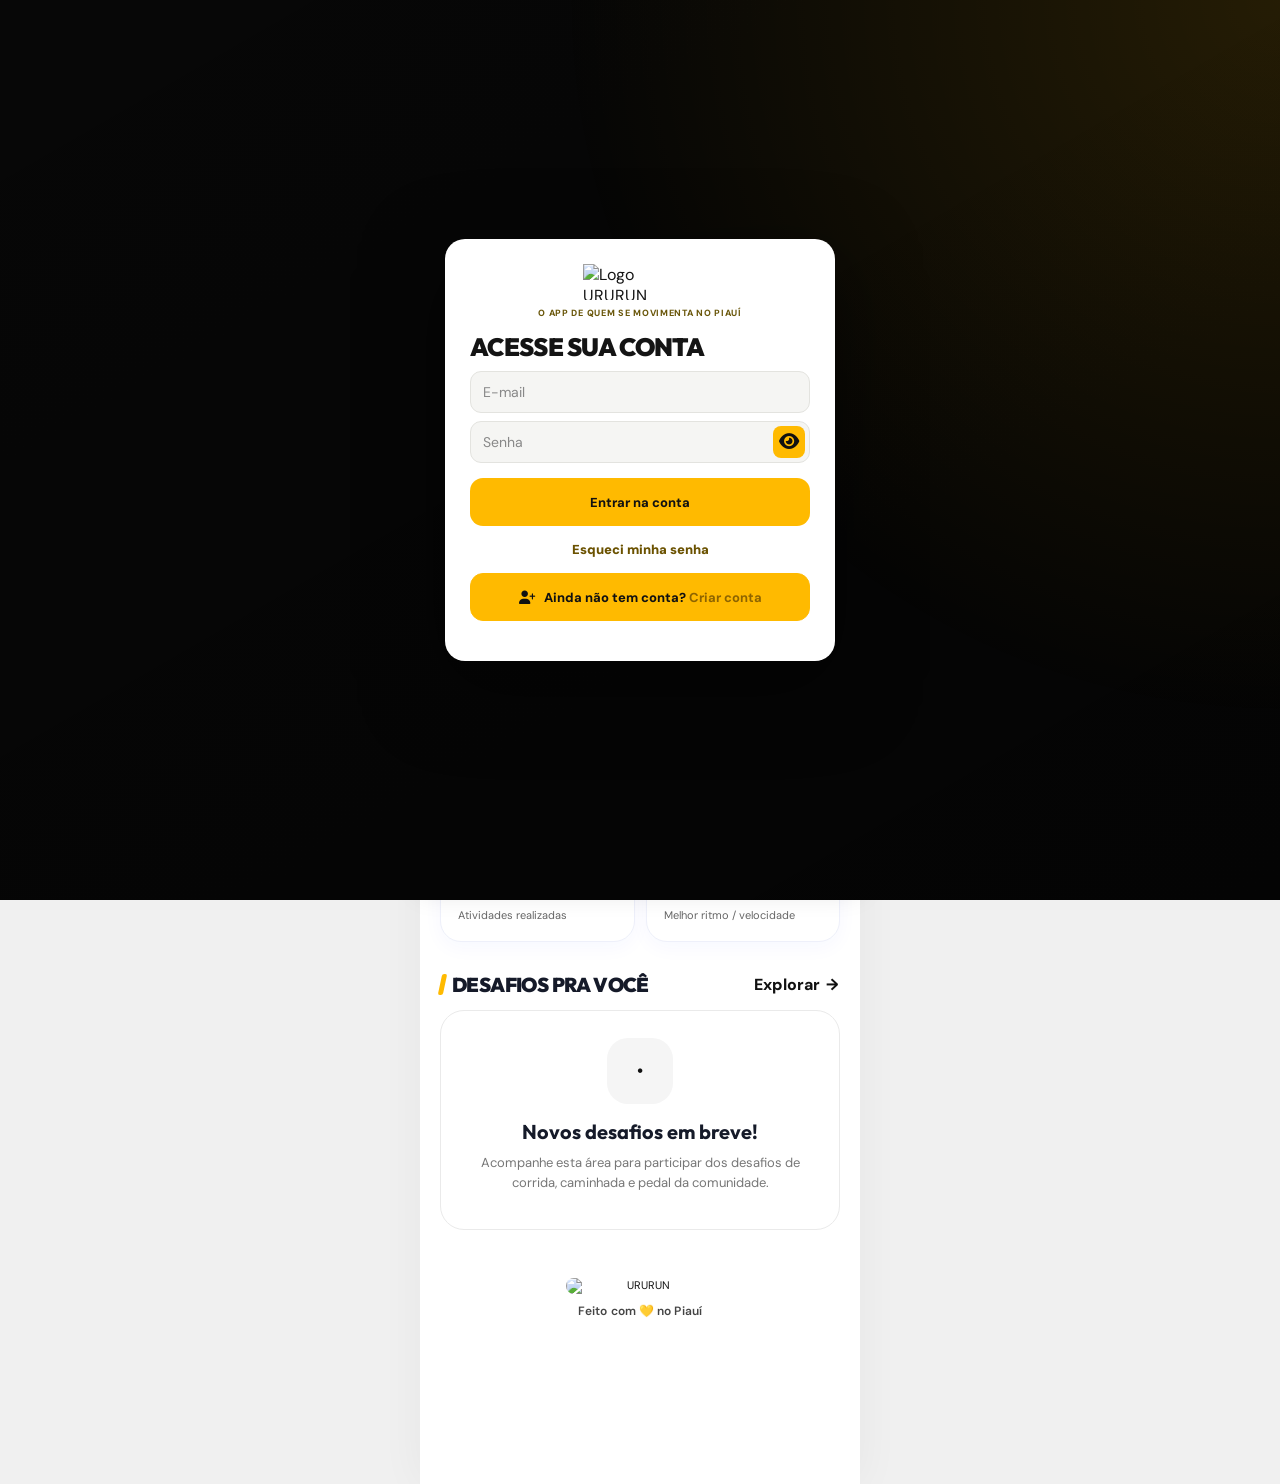
==== commit 4754966c: "Add files via upload" ====
--- a/index.html
+++ b/index.html
@@ -1,8 +1,8 @@
 <!doctype html><html lang="pt-BR"><head><meta charset="utf-8"><meta name="viewport" content="width=device-width,initial-scale=1,viewport-fit=cover"><meta name="theme-color" content="#FFBA00"><link rel="icon" type="image/png" href="https://i.ibb.co/q3DGwQPL/URURUN-1.png"><link rel="apple-touch-icon" href="https://i.ibb.co/q3DGwQPL/URURUN-1.png"><title>URURUN • Corrida, Caminhada e Pedal</title><link rel="preconnect" href="https://fonts.googleapis.com"><link rel="preconnect" href="https://fonts.gstatic.com" crossorigin><link href="https://fonts.googleapis.com/css2?family=DM+Sans:wght@400;500;600;700;800&family=Outfit:wght@400;500;600;700;800;900&display=swap" rel="stylesheet"><link rel="stylesheet" href="https://unpkg.com/leaflet@1.9.4/dist/leaflet.css"><link rel="stylesheet" href="style.css?v=corresul-20261117-2"><link rel="preload" as="image" href="https://encrypted-tbn0.gstatic.com/images?q=tbn:ANd9GcRur3h3OyQJvHy7UShYLSx8vf4Ax5F9NWRoZzPLr2WK1WmKXutBzYlIses&amp;s=10"><link rel="preload" as="image" href="https://encrypted-tbn0.gstatic.com/images?q=tbn:ANd9GcQGtZJBZokKYM9pBwowg1g8DIeUkKw-ReU0O7qLfTbkCFnONBxO2SEJUKXc&amp;s=10"></head><body><div class="app">
-<section class="screen active" id="home"><div class="row top ururun-home-header"><div class="ururun-header-identity"><img class="ururun-header-logo" src="https://i.ibb.co/q3DGwQPL/URURUN-1.png" alt="URURUN" loading="eager"><div class="ururun-header-greeting"><div class="small" id="dayGreeting">BOM DIA</div><h3 id="greeting">Olá, atleta!</h3></div></div><button class="iconbtn ururun-profile-shortcut" onclick="showScreen('profile')" aria-label="Abrir meu perfil" title="Meu perfil"><span class="avatar" id="homeProfileAvatar"><i data-lucide="user-round"></i></span></button></div><div class="location-status" id="locationStatus"><i data-lucide="map-pin"></i><span>Identificando sua região pelo GPS...</span><button onclick="updateLocality(true)" aria-label="Atualizar localização"><i data-lucide="refresh-cw"></i></button></div><div class="row"><div><div class="eyebrow">BORA MOVIMENTAR ESSA COMUNIDADE</div><h1>Bora fazer acontecer<span style="color:#e1fb0d">.</span></h1></div></div><div class="flash-strip" aria-label="Flashes da comunidade"><button class="flash-tile" id="flashCommunity" onclick="openFlashFeed('community')"><span class="flash-thumb"><img src="https://encrypted-tbn0.gstatic.com/images?q=tbn:ANd9GcRur3h3OyQJvHy7UShYLSx8vf4Ax5F9NWRoZzPLr2WK1WmKXutBzYlIses&s=10" alt="Flashes da comunidade"></span><strong>Flashes</strong></button><button class="flash-tile" id="flashSponsored" onclick="openFlashFeed('sponsored')"><span class="flash-thumb"><img src="https://encrypted-tbn0.gstatic.com/images?q=tbn:ANd9GcQGtZJBZokKYM9pBwowg1g8DIeUkKw-ReU0O7qLfTbkCFnONBxO2SEJUKXc&s=10" alt="Anúncios para você"></span><strong>Pra você</strong></button><button class="flash-tile" onclick="chooseFlashPhoto()"><span class="flash-thumb flash-create"><i data-lucide="plus" aria-hidden="true"></i></span><strong>Publicar</strong></button><button class="flash-tile" id="flashMineTile" onclick="openFlashFeed('mine')"><span class="flash-thumb flash-mine" id="flashMineAvatar"><i class="fa-solid fa-user" aria-hidden="true"></i></span><strong>Meus Flashes</strong></button></div><input type="file" id="flashPhotoInput" accept="image/jpeg,image/png,image/webp" hidden onchange="publishFlashPhoto(this)"><div style="height:18px"></div><div class="banner-carousel" id="hero"><a id="adlink" href="#" target="_blank" rel="noopener noreferrer" aria-label="Abrir anúncio"><img id="adimage" alt="Publicidade local" src="" /></a><div class="dots" id="dots"></div></div><div class="sectionhead row"><h2>Partiu movimento!</h2><span class="small">No seu ritmo, do seu jeito</span></div><div class="quick"><button class="primary" onclick="chooseActivity('Corrida')"><span><i data-lucide="person-standing"></i></span>Corrida</button><button onclick="chooseActivity('Caminhada')"><span><i data-lucide="footprints"></i></span>Caminhada</button><button onclick="chooseActivity('Ciclismo')"><span><i data-lucide="bike"></i></span>Pedal</button><button onclick="showScreen('events')"><span><i data-lucide="trophy"></i></span>Desafios</button></div><div class="sectionhead row"><h2>Seu corre até aqui</h2><button class="link" onclick="showScreen('progress')">Ver tudo <i data-lucide="arrow-right"></i></button></div><div class="grid2"><div class="metric"><span class="symbol"><i data-lucide="arrow-up-right"></i></span><strong id="homekm">0,0 km</strong><small>Distância acumulada</small></div><div class="metric"><span class="symbol"><i data-lucide="clock-3"></i></span><strong id="hometime">0 min</strong><small>Tempo em movimento</small></div><div class="metric"><span class="symbol"><i data-lucide="zap"></i></span><strong id="homecount">0</strong><small>Atividades realizadas</small></div><div class="metric"><span class="symbol"><i data-lucide="star"></i></span><strong id="homebest">—</strong><small>Melhor ritmo / velocidade</small></div></div><div class="leaderboard-slot" data-ad-slot="home"></div><div class="sectionhead row"><h2>Desafios pra você</h2><button class="link" onclick="showScreen('events')">Explorar <i data-lucide="arrow-right"></i></button></div><div id="homeevents"></div><button class="floating-start" aria-label="Iniciar atividade" onclick="homeStartAction()"><span class="float-ring"><i data-lucide="play"></i></span><span id="homeStartLabel">INICIAR</span></button><p class="footertext"><img class="ururun-footer-logo" src="https://i.ibb.co/q3DGwQPL/URURUN-1.png" alt="URURUN"><strong>URURUN</strong> <span class="footer-made">• Feito com 💛 no Piauí</span></p></section>
-<section class="screen" id="track"><button type="button" class="screen-back" onclick="showScreen('home')" aria-label="Voltar ao início"><i class="fa-solid fa-arrow-left" aria-hidden="true"></i></button><div class="row top"><div><div class="eyebrow">ATIVIDADE</div><h1>Seu momento é agora!</h1></div><span class="chip" id="gpsstatus">GPS aguardando</span></div><div id="challengeTrackBanner" class="challenge-track-banner hide"></div><div class="selector"><button id="selrun" class="on" onclick="setMode('Corrida')"><i data-lucide="person-standing"></i> Corrida</button><button id="selwalk" onclick="setMode('Caminhada')"><i data-lucide="footprints"></i> Caminhada</button><button id="selbike" onclick="setMode('Ciclismo')"><i data-lucide="bike"></i> Ciclismo</button></div><div class="goal"><button onclick="changeGoal(-1)">−</button><div style="text-align:center"><span class="small">QUAL É A META DE HOJE?</span><br><strong><span id="goalval">3</span> km</strong></div><button onclick="changeGoal(1)">+</button></div><div style="height:14px"></div><div class="map-frame"><div id="map" class="map"><div class="map-placeholder"><i data-lucide="map-pin"></i><br>Autorize a localização para visualizar o percurso</div></div><button type="button" class="map-center-btn" onclick="centerActivityMap()" aria-label="Centralizar mapa na minha localização" title="Centralizar localização"><i data-lucide="locate-fixed"></i></button></div><div class="runningstats"><div><strong id="livekm">0,00</strong><small>KM</small></div><div><strong id="livetime">00:00</strong><small>TEMPO</small></div><div><strong id="livepace">—</strong><small id="livepaceLabel">PACE / KM</small></div></div><div class="track-actions"><div id="startcontrols"><button class="bigbtn" onclick="startRun()"><i data-lucide="play"></i> BORA COMEÇAR!</button></div><div id="activecontrols" class="hide"><div class="row" style="gap:10px"><button class="bigbtn dark" onclick="togglePause()" id="pausebtn"><i data-lucide="pause"></i> PAUSAR</button><button class="bigbtn" onclick="finishRun()"><i data-lucide="square"></i> FINALIZAR</button></div></div></div><div class="sport-dashboard" id="sportDashboard" aria-live="polite"></div><div class="row extra-stats"><span><i data-lucide="flame"></i> <strong id="livecal">0</strong> kcal estimadas</span><label class="voice-option"><input id="voiceenabled" type="checkbox" checked> <i data-lucide="volume-2"></i> Ativar voz</label></div></section>
+<section class="screen active" id="home"><div class="row top ururun-home-header"><div class="ururun-header-identity"><img class="ururun-header-logo" src="https://i.ibb.co/q3DGwQPL/URURUN-1.png" alt="URURUN" loading="eager"><div class="ururun-header-greeting"><div class="small" id="dayGreeting">BOM DIA</div><h3 id="greeting">Olá, atleta!</h3></div></div><button class="iconbtn ururun-profile-shortcut" onclick="showScreen('profile')" aria-label="Abrir meu perfil" title="Meu perfil"><span class="avatar" id="homeProfileAvatar"><i data-lucide="user-round"></i></span></button></div><div class="location-status location-card" id="locationStatus"><span class="location-card-icon"><i data-lucide="map-pin"></i></span><span class="location-card-body"><small>SUA LOCALIZAÇÃO</small><span>Identificando sua região pelo GPS...</span></span><button class="location-card-refresh" onclick="updateLocality(true)" aria-label="Atualizar localização" title="Atualizar localização"><i data-lucide="refresh-cw"></i></button></div><div class="row"><div><div class="eyebrow">BORA MOVIMENTAR ESSA COMUNIDADE</div><h1>Bora fazer acontecer<span style="color:#e1fb0d">.</span></h1></div></div><div class="flash-strip" aria-label="Flashes da comunidade"><button class="flash-tile" id="flashCommunity" onclick="openFlashFeed('community')"><span class="flash-thumb"><img src="https://encrypted-tbn0.gstatic.com/images?q=tbn:ANd9GcRur3h3OyQJvHy7UShYLSx8vf4Ax5F9NWRoZzPLr2WK1WmKXutBzYlIses&s=10" alt="Flashes da comunidade"></span><strong>Flashes</strong></button><button class="flash-tile" id="flashSponsored" onclick="openFlashFeed('sponsored')"><span class="flash-thumb"><img src="https://encrypted-tbn0.gstatic.com/images?q=tbn:ANd9GcQGtZJBZokKYM9pBwowg1g8DIeUkKw-ReU0O7qLfTbkCFnONBxO2SEJUKXc&s=10" alt="Anúncios para você"></span><strong>Pra você</strong></button><button class="flash-tile" onclick="chooseFlashPhoto()"><span class="flash-thumb flash-create"><i data-lucide="plus" aria-hidden="true"></i></span><strong>Publicar</strong></button><button class="flash-tile" id="flashMineTile" onclick="openFlashFeed('mine')"><span class="flash-thumb flash-mine" id="flashMineAvatar"><i class="fa-solid fa-user" aria-hidden="true"></i></span><strong>Meus Flashes</strong></button></div><input type="file" id="flashPhotoInput" accept="image/jpeg,image/png,image/webp" hidden onchange="publishFlashPhoto(this)"><div style="height:18px"></div><div class="banner-carousel" id="hero"><a id="adlink" href="#" target="_blank" rel="noopener noreferrer" aria-label="Abrir anúncio"><img id="adimage" alt="Publicidade local" src="" /></a><div class="dots" id="dots"></div></div><div class="sectionhead row"><h2>Partiu movimento!</h2><span class="small">No seu ritmo, do seu jeito</span></div><div class="quick"><button class="primary" onclick="chooseActivity('Corrida')"><span><i data-lucide="person-standing"></i></span>Corrida</button><button onclick="chooseActivity('Caminhada')"><span><i data-lucide="footprints"></i></span>Caminhada</button><button onclick="chooseActivity('Ciclismo')"><span><i data-lucide="bike"></i></span>Pedal</button><button onclick="showScreen('events')"><span><i data-lucide="trophy"></i></span>Desafios</button></div><div class="sectionhead row"><h2>Seu corre até aqui</h2><button class="link" onclick="showScreen('progress')">Ver tudo <i data-lucide="arrow-right"></i></button></div><div class="grid2"><div class="metric"><span class="symbol"><i data-lucide="arrow-up-right"></i></span><strong id="homekm">0,0 km</strong><small>Distância acumulada</small></div><div class="metric"><span class="symbol"><i data-lucide="clock-3"></i></span><strong id="hometime">0 min</strong><small>Tempo em movimento</small></div><div class="metric"><span class="symbol"><i data-lucide="zap"></i></span><strong id="homecount">0</strong><small>Atividades realizadas</small></div><div class="metric"><span class="symbol"><i data-lucide="star"></i></span><strong id="homebest">—</strong><small>Melhor ritmo / velocidade</small></div></div><div class="leaderboard-slot" data-ad-slot="home"></div><div class="sectionhead row"><h2>Desafios pra você</h2><button class="link" onclick="showScreen('events')">Explorar <i data-lucide="arrow-right"></i></button></div><div id="homeevents"></div><button class="floating-start" aria-label="Iniciar atividade" onclick="homeStartAction()"><span class="float-ring"><i data-lucide="play"></i></span><span id="homeStartLabel">INICIAR</span></button><p class="footertext"><img class="ururun-footer-logo" src="https://i.ibb.co/q3DGwQPL/URURUN-1.png" alt="URURUN"><span class="footer-made">Feito com 💛 no Piauí</span></p></section>
+<section class="screen" id="track"><button type="button" class="screen-back" onclick="showScreen('home')" aria-label="Voltar ao início"><i class="fa-solid fa-arrow-left" aria-hidden="true"></i></button><div class="row top"><div><div class="eyebrow">ATIVIDADE</div><h1>Seu momento é agora!</h1></div><span class="chip" id="gpsstatus">GPS aguardando</span></div><div id="challengeTrackBanner" class="challenge-track-banner hide"></div><div class="selector"><button id="selrun" class="on" onclick="setMode('Corrida')"><i data-lucide="person-standing"></i> Corrida</button><button id="selwalk" onclick="setMode('Caminhada')"><i data-lucide="footprints"></i> Caminhada</button><button id="selbike" onclick="setMode('Ciclismo')"><i data-lucide="bike"></i> Pedal</button></div><div class="goal"><button onclick="changeGoal(-1)">−</button><div style="text-align:center"><span class="small">QUAL É A META DE HOJE?</span><br><strong><span id="goalval">3</span> km</strong></div><button onclick="changeGoal(1)">+</button></div><div style="height:14px"></div><div class="map-frame"><div id="map" class="map"><div class="map-placeholder"><i data-lucide="map-pin"></i><br>Autorize a localização para visualizar o percurso</div></div><button type="button" class="map-center-btn" onclick="centerActivityMap()" aria-label="Centralizar mapa na minha localização" title="Centralizar localização"><i data-lucide="locate-fixed"></i></button></div><div class="runningstats"><div><strong id="livekm">0,00</strong><small>KM</small></div><div><strong id="livetime">00:00</strong><small>TEMPO</small></div><div><strong id="livepace">—</strong><small id="livepaceLabel">PACE / KM</small></div></div><div class="track-actions"><div id="startcontrols"><button class="bigbtn" onclick="startRun()"><i data-lucide="play"></i> BORA COMEÇAR!</button></div><div id="activecontrols" class="hide"><div class="row" style="gap:10px"><button class="bigbtn dark" onclick="togglePause()" id="pausebtn"><i data-lucide="pause"></i> PAUSAR</button><button class="bigbtn" onclick="finishRun()"><i data-lucide="square"></i> FINALIZAR</button></div></div></div><div class="sport-dashboard" id="sportDashboard" aria-live="polite"></div><div class="row extra-stats"><span><i data-lucide="flame"></i> <strong id="livecal">0</strong> kcal estimadas</span><label class="voice-option"><input id="voiceenabled" type="checkbox" checked> <i data-lucide="volume-2"></i> Ativar voz</label></div></section>
 <section class="screen" id="events"><button type="button" class="screen-back" onclick="showScreen('home')" aria-label="Voltar ao início"><i class="fa-solid fa-arrow-left" aria-hidden="true"></i></button><div class="top"><div class="eyebrow">COMUNIDADE</div><h1>Bora encarar um desafio?</h1><p class="small" style="margin-top:8px">Escolha sua meta, registre seu movimento e venha somar quilômetros com a galera!</p></div><div id="eventlist"></div><div class="leaderboard-slot" data-ad-slot="events"></div><div class="ad-cta"><div><strong>Divulgue sua marca</strong><p>Alcance quem se movimenta em Uruçuí.</p></div><button class="pill" onclick="requestAdvertising()">Quero anunciar <i data-lucide="arrow-up-right"></i></button></div></section>
 <section class="screen" id="progress"><button type="button" class="screen-back" onclick="showScreen('home')" aria-label="Voltar ao início"><i class="fa-solid fa-arrow-left" aria-hidden="true"></i></button><div class="top"><div class="eyebrow">EVOLUÇÃO</div><h1>Olha só o quanto você evoluiu!</h1><p class="small" style="margin-top:8px">Cada treino soma. Confira suas conquistas!</p></div><div class="mode-tabs" id="progressModes"><button class="on" onclick="setProgressMode('Todas')">Todas</button><button onclick="setProgressMode('Caminhada')">Caminhada</button><button onclick="setProgressMode('Corrida')">Corrida</button><button onclick="setProgressMode('Ciclismo')">Pedal</button></div><div class="grid2"><div class="metric"><span class="symbol"><i data-lucide="arrow-up-right"></i></span><strong id="progkm">0,0</strong><small>KM no total</small></div><div class="metric"><span class="symbol"><i data-lucide="flag"></i></span><strong id="progcount">0</strong><small>Atividades</small></div></div><div class="progress-detail" id="progressDetail"></div><div class="sectionhead row"><h2>Seus desafios da semana</h2><button class="link" onclick="showScreen('events')">Ver desafios <i data-lucide="arrow-right"></i></button></div><div id="weeklyChallengeProgress" class="weekly-challenge-progress"></div><div class="sectionhead"><h2>Sua semana em movimento</h2></div><div class="card"><div class="bargraph" id="chart"></div></div><div class="sectionhead row"><h2>Histórico</h2><span class="chip">Seu histórico de movimento</span></div><div class="card" id="history"><p class="small">Sua história começa no primeiro passo. Bora nessa?</p></div><div class="leaderboard-slot" data-ad-slot="progress"></div></section>
 <section class="screen" id="profile"><button type="button" class="screen-back" onclick="showScreen('home')" aria-label="Voltar ao início"><i class="fa-solid fa-arrow-left" aria-hidden="true"></i></button><div class="top"><div class="eyebrow">MINHA CONTA</div><h1>Meu perfil.</h1><img class="ururun-profile-brand" src="https://i.ibb.co/q3DGwQPL/URURUN-1.png" alt="URURUN"></div><div class="profilehero"><button type="button" class="profile-photo-button" onclick="chooseProfilePhoto()" aria-label="Adicionar ou trocar foto do perfil"><div class="avatar" id="profilePhotoAvatar"><i data-lucide="person-standing"></i></div><span class="profile-photo-edit"><i data-lucide="camera"></i></span></button><input id="profilePhotoInput" type="file" accept="image/*,.heic,.heif" hidden onchange="uploadProfilePhoto(this)"><p class="profile-photo-hint">Toque na foto para adicionar ou alterar</p><h2 id="profilename">Atleta CorreSul</h2><p><i data-lucide="map-pin"></i> <span id="profileLocation">Localização não identificada</span></p><div class="profile-summary" id="profileSummary"></div><button class="pill" style="margin-top:17px" onclick="openSettings()">Editar perfil</button></div><div class="sectionhead"><h2>Minhas conquistas</h2></div><div class="grid2"><div class="metric"><span class="symbol"><i data-lucide="medal"></i></span><strong id="medal1"><i data-lucide="lock"></i></strong><small>Primeira atividade</small></div><div class="metric"><span class="symbol"><i data-lucide="award"></i></span><strong id="medal2"><i data-lucide="lock"></i></strong><small>10 km acumulados</small></div></div><div class="sectionhead"><h2>Relógio e sensores</h2></div><div class="card wearable-card"><div class="row" style="justify-content:space-between;gap:12px"><div><strong><i data-lucide="watch"></i> Conectar relógio</strong><p class="small" id="wearableStatus" aria-live="polite">Nenhum sensor conectado</p></div><span class="wearable-pulse"><i data-lucide="heart-pulse"></i> <b id="wearableBpm">—</b> <small>bpm</small></span></div><p class="small" style="margin:12px 0">Compatível com alguns sensores Bluetooth de frequência cardíaca (BLE). Requer navegador e dispositivo compatíveis.</p><div class="row wearable-actions"><button class="bigbtn" onclick="connectWearable()"><i data-lucide="bluetooth"></i> Conectar dispositivo</button><button class="ghost" onclick="disconnectWearable()">Desconectar</button></div><p class="small" id="wearableHelp" style="margin-top:10px">No iPhone e em vários smartwatches, a conexão direta pelo site pode não estar disponível.</p></div><div class="sectionhead"><h2>Lembrete de atividade</h2></div><div class="card"><p class="small">Escolha os dias e o horário do seu lembrete.</p><label class="small" for="reminderTime">Horário</label><div class="reminder-clock" aria-label="Escolher horário do lembrete"><i data-lucide="clock-3" aria-hidden="true"></i><input type="time" id="reminderTime" value="07:00" step="60" aria-label="Horário do lembrete"></div><div class="weekday-grid" id="reminderDays"></div><label class="voice-option"><input type="checkbox" id="reminderEnabled"> Ativar lembrete</label><button class="bigbtn" onclick="saveReminder()">Salvar lembrete</button><p class="small" style="margin-top:12px">Com a integração ativa, os lembretes são enviados por e-mail nos dias e horários selecionados. O envio pode ter alguns minutos de variação.</p></div><div class="sectionhead"><h2>Suporte e informações</h2></div><div class="card support-links"><button onclick="openSupport()"><i data-lucide="message-circle"></i> Contato via WhatsApp <i data-lucide="chevron-right"></i></button><button onclick="openExternalSetting('about')"><i data-lucide="info"></i> Sobre nós <i data-lucide="chevron-right"></i></button><button onclick="openExternalSetting('social')"><i class="fa-brands fa-instagram" aria-hidden="true"></i> Redes sociais <i data-lucide="chevron-right"></i></button><button onclick="logoutAccount()"><i data-lucide="log-out"></i> Sair da conta <i data-lucide="chevron-right"></i></button><button class="danger" onclick="confirmDeleteAccount()"><i data-lucide="trash-2"></i> Excluir minha conta <i data-lucide="chevron-right"></i></button></div><div class="sectionhead"><h2>Sobre o aplicativo</h2></div><div class="card"><p style="font-size:13px;line-height:1.7">CorreSul conecta corredores, caminhantes, organizadores de provas e empresas da região. Seu movimento fortalece a comunidade.</p></div><button class="bigbtn dark" onclick="openSettings()"><i data-lucide="settings"></i> Configurações</button></section>
-<section class="screen" id="ranking"><button type="button" class="screen-back" onclick="showScreen('home')" aria-label="Voltar ao início"><i class="fa-solid fa-arrow-left" aria-hidden="true"></i></button><div class="top"><div class="eyebrow">COMUNIDADE</div><h1>Sua galera em movimento!</h1><p class="small" style="margin-top:8px">Sua região, identificada pelo GPS. Ranking por modalidade.</p></div><div class="location-status" style="margin:14px 0" aria-live="polite"><i data-lucide="map-pin"></i><span id="communityCurrentLocation">Identificando sua localização...</span><button onclick="updateLocality(true)" aria-label="Atualizar comunidade atual"><i data-lucide="refresh-cw"></i></button></div><div class="mode-tabs" id="rankingModes"><button class="on" onclick="setRankingMode('Corrida')">Corrida</button><button onclick="setRankingMode('Caminhada')">Caminhada</button><button onclick="setRankingMode('Ciclismo')">Pedal</button></div><div class="card"><div class="row" style="justify-content:space-between"><strong>Ranking diário</strong><span class="chip">Hoje</span></div><div id="podium" class="podium"></div><div id="rankinglist" style="margin-top:16px"></div></div><div class="notice">Ranking real dos atletas cadastrados na mesma cidade, calculado pelos quilômetros registrados hoje. Cada modalidade tem sua classificação.</div></section><nav class="nav"><button data-page="home" class="on" onclick="showScreen('home')"><span><i data-lucide="house"></i></span>Início</button><button data-page="track" onclick="showScreen('track')"><span><i data-lucide="navigation"></i></span>Iniciar</button><button data-page="events" onclick="showScreen('events')"><span><i data-lucide="flag"></i></span>Desafios</button><button data-page="progress" onclick="showScreen('progress')"><span><i data-lucide="chart-no-axes-column-increasing"></i></span>Progresso</button><button data-page="ranking" onclick="showScreen('ranking')"><span><i data-lucide="trophy"></i></span>Comunidade</button></nav><button id="activeMini" class="active-mini hide" onclick="showScreen('track')"><i data-lucide="navigation"></i><span><b id="miniTitle">Corrida em andamento</b><small id="miniStats">0,00 km • 00:00</small></span><i data-lucide="chevron-right"></i></button></div>
+<section class="screen" id="ranking"><button type="button" class="screen-back" onclick="showScreen('home')" aria-label="Voltar ao início"><i class="fa-solid fa-arrow-left" aria-hidden="true"></i></button><div class="top"><div class="eyebrow">COMUNIDADE</div><h1>Sua galera em movimento!</h1><p class="small" style="margin-top:8px">Sua região, identificada pelo GPS. Ranking por modalidade.</p></div><div class="location-status location-card" style="margin:14px 0" aria-live="polite"><span class="location-card-icon"><i data-lucide="map-pin"></i></span><span class="location-card-body"><small>SUA REGIÃO</small><span id="communityCurrentLocation">Identificando sua localização...</span></span><button class="location-card-refresh" onclick="updateLocality(true)" aria-label="Atualizar comunidade atual" title="Atualizar região"><i data-lucide="refresh-cw"></i></button></div><div class="mode-tabs" id="rankingModes"><button class="on" onclick="setRankingMode('Corrida')">Corrida</button><button onclick="setRankingMode('Caminhada')">Caminhada</button><button onclick="setRankingMode('Ciclismo')">Pedal</button></div><div class="card"><div class="row" style="justify-content:space-between"><strong>Ranking diário</strong><span class="chip">Hoje</span></div><div id="podium" class="podium"></div><div id="rankinglist" style="margin-top:16px"></div></div><div class="notice">Ranking real dos atletas cadastrados na mesma cidade, calculado pelos quilômetros registrados hoje. Cada modalidade tem sua classificação.</div></section><nav class="nav"><button data-page="home" class="on" onclick="showScreen('home')"><span><i data-lucide="house"></i></span>Início</button><button data-page="track" onclick="showScreen('track')"><span><i data-lucide="navigation"></i></span>Iniciar</button><button data-page="events" onclick="showScreen('events')"><span><i data-lucide="flag"></i></span>Desafios</button><button data-page="progress" onclick="showScreen('progress')"><span><i data-lucide="chart-no-axes-column-increasing"></i></span>Progresso</button><button data-page="ranking" onclick="showScreen('ranking')"><span><i data-lucide="trophy"></i></span>Comunidade</button></nav><button id="activeMini" class="active-mini hide" onclick="showScreen('track')"><i data-lucide="navigation"></i><span><b id="miniTitle">Corrida em andamento</b><small id="miniStats">0,00 km • 00:00</small></span><i data-lucide="chevron-right"></i></button></div>
 <div id="birthdayOverlay" class="birthday-overlay hide"><div class="birthday-confetti" id="birthdayConfetti"></div><div class="birthday-card"><i data-lucide="gift"></i><h2>Feliz aniversário!</h2><p id="birthdayMessage"></p><button class="bigbtn" onclick="dismissBirthday()">Vamos comemorar em movimento!</button></div></div><div id="countdown" class="countdown-overlay hide" aria-live="assertive"><div><small>PREPARE-SE</small><strong id="countnumber">5</strong><span>Partiu!</span></div></div><div class="modal" id="modal"><div class="modalbox" id="modalcontent"></div></div><script src="https://unpkg.com/leaflet@1.9.4/dist/leaflet.js"></script><script src="https://unpkg.com/lucide@latest/dist/umd/lucide.min.js"></script><link rel="stylesheet" href="https://cdnjs.cloudflare.com/ajax/libs/font-awesome/6.7.2/css/all.min.css"><script src="script.js?v=corresul-20261117-2"></script><div id="authOverlay" class="auth-overlay" hidden><div class="auth-box"><div class="auth-login-logo"><img src="https://i.ibb.co/q3DGwQPL/URURUN-1.png" alt="Logo URURUN"></div><div class="auth-kicker">O APP DE QUEM SE MOVIMENTA NO PIAUÍ</div><div class="auth-step" data-step="start" hidden><h2>Seu próximo corre começa aqui!</h2><p>Corrida, caminhada ou bike: tem espaço pra você nessa galera!</p><button onclick="authStep('login')">Entrar</button><button class="secondary" onclick="authStep('register')">Criar conta</button></div><div class="auth-step" data-step="login"><h2>Acesse sua conta</h2><form data-action="login"><input name="email" type="email" placeholder="E-mail" required autocomplete="email"><div class="auth-password-field"><input name="password" type="password" placeholder="Senha" required autocomplete="current-password"><button type="button" class="auth-password-toggle" onclick="togglePasswordVisibility(this)" aria-label="Mostrar senha" aria-pressed="false"><i class="fa fa-eye" aria-hidden="true"></i></button></div><button type="submit">Entrar na conta</button></form><button class="link" onclick="authStep('forgot')">Esqueci minha senha</button><button class="auth-create-link" onclick="authStep('register')"><i class="fa-solid fa-user-plus"></i> Ainda não tem conta? <strong>Criar conta</strong></button></div><div class="auth-step" data-step="register" hidden><h2>Bora entrar pro time?</h2><p>Etapa 1 de 2</p><form data-action="preRegister"><input name="email" type="email" placeholder="Seu e-mail" required autocomplete="email"><div class="auth-password-field"><input name="password" type="password" placeholder="Crie uma senha (mínimo 8 caracteres)" minlength="8" required autocomplete="new-password"><button type="button" class="auth-password-toggle" onclick="togglePasswordVisibility(this)" aria-label="Mostrar senha" aria-pressed="false"><i class="fa fa-eye" aria-hidden="true"></i></button></div><button type="submit">Continuar</button></form><button class="link" onclick="authStep('start')">Voltar</button></div><div class="auth-step" data-step="profile" hidden><h2>Seu perfil de atleta</h2><p>Etapa 2 de 2</p><form data-action="register"><input name="usuario" placeholder="Nome de usuário" required maxlength="60"><input name="peso" type="number" min="20" max="400" step="0.1" placeholder="Peso em kg" required><input name="idade" type="number" min="13" max="110" placeholder="Idade" required><label class="auth-field-label" for="authGender">Identidade de gênero</label><select name="sexo" id="authGender" required><option value="">Selecione sua identidade de gênero</option><option value="Mulher cisgênero">Mulher cisgênero</option><option value="Homem cisgênero">Homem cisgênero</option><option value="Mulher transgênero">Mulher transgênero</option><option value="Homem transgênero">Homem transgênero</option><option value="Pessoa não binária">Pessoa não binária</option><option value="Pessoa agênero">Pessoa agênero</option><option value="Outra identidade de gênero">Outra identidade de gênero</option><option value="Prefiro não informar">Prefiro não informar</option></select><p class="auth-note">Sua cidade será identificada com sua permissão de localização.</p><button type="submit">Criar minha conta</button></form><button class="link" onclick="authStep('register')">Voltar</button></div><div class="auth-step" data-step="forgot" hidden><h2>Recuperar acesso</h2><form data-action="forgot"><input name="email" type="email" placeholder="E-mail cadastrado" required><button type="submit">Enviar código por e-mail</button></form><button class="link" onclick="authStep('login')">Voltar</button></div><div class="auth-step" data-step="reset" hidden><h2>Informe o código</h2><form data-action="reset"><input id="resetEmail" name="email" type="email" required placeholder="E-mail"><input name="code" inputmode="numeric" pattern="[0-9]{6}" placeholder="Código de 6 dígitos" required><div class="auth-password-field"><input name="password" type="password" minlength="8" placeholder="Nova senha" required><button type="button" class="auth-password-toggle" onclick="togglePasswordVisibility(this)" aria-label="Mostrar senha" aria-pressed="false"><i class="fa fa-eye" aria-hidden="true"></i></button></div><button type="submit">Alterar senha</button></form><button class="link" onclick="authStep('login')">Voltar</button></div><p id="authError" role="status"></p><div class="auth-loading" id="authLoading" hidden><i class="fa-solid fa-user auth-loading-user" aria-hidden="true"></i><strong id="authLoadingText">Conectando...</strong><small>Aguarde um instante</small></div></div></div><div id="welcomeOverlay" class="auth-overlay" hidden><div class="auth-box welcome"><div class="welcome-icon"><i class="fa fa-person-running" aria-hidden="true"></i></div><h2>Boas-vindas, <span id="welcomeName"></span>!</h2><p>Seu próximo desafio começa agora.</p><button onclick="document.getElementById('welcomeOverlay').hidden=true">Vamos começar!</button></div></div><div id="flashOverlay" class="flash-overlay" hidden><div class="flash-shell"><div id="flashProgress" class="flash-progress" aria-label="Progresso dos Flashes"></div><div class="flash-toolbar"><strong id="flashHeader" class="flash-section-title">Flashes</strong><button onclick="closeFlashFeed()" aria-label="Fechar"><i data-lucide="x"></i></button></div><div id="flashStage" class="flash-stage"></div><div class="flash-footer"><span id="flashCounter"></span></div></div></div></body></html>
--- a/style.css
+++ b/style.css
@@ -770,3 +770,17 @@
 #home>.top .ururun-profile-shortcut .avatar svg{width:23px;height:23px}
 @media(max-width:380px){#home>.top.ururun-home-header{gap:8px}.ururun-header-identity{gap:8px}#home>.top .ururun-header-logo{width:55px;height:55px;flex-basis:55px}.ururun-header-greeting h3{font-size:15px}#home>.top .ururun-profile-shortcut,#home>.top .ururun-profile-shortcut .avatar{width:42px;height:42px}#home>.top .ururun-profile-shortcut{flex-basis:42px}}
 @media(min-width:381px){#home>.top .ururun-header-logo{width:68px;height:68px;flex-basis:68px;max-width:68px}}
+
+/* URURUN - rodapé minimalista e localização responsiva */
+#home .footertext{display:flex!important;flex-direction:column!important;align-items:center!important;justify-content:center!important;gap:8px!important;text-align:center!important;margin:34px auto 20px!important;padding:14px 10px!important;width:100%!important;}
+#home .footertext .ururun-footer-logo{display:block!important;width:clamp(105px,34vw,148px)!important;max-width:100%!important;height:auto!important;object-fit:contain!important;margin:0 auto!important;}
+#home .footertext .footer-made{display:block!important;font-size:12px!important;line-height:1.5!important;font-weight:600!important;letter-spacing:.1px!important;color:#444!important;}
+#home .location-card,#ranking .location-card{display:flex!important;align-items:center!important;gap:12px!important;padding:12px 13px!important;background:#fff!important;border:1px solid #e8e8e8!important;border-radius:17px!important;box-shadow:0 5px 20px rgba(0,0,0,.045)!important;color:#151515!important;min-width:0!important;}
+.location-card .location-card-icon{flex:0 0 38px!important;width:38px!important;height:38px!important;display:flex!important;align-items:center!important;justify-content:center!important;border-radius:12px!important;background:#ffba00!important;color:#101010!important;}
+.location-card .location-card-icon svg{width:19px!important;height:19px!important;}
+.location-card .location-card-body{display:flex!important;flex-direction:column!important;gap:3px!important;flex:1 1 auto!important;min-width:0!important;line-height:1.3!important;}
+.location-card .location-card-body small{font-size:9px!important;font-weight:900!important;letter-spacing:1px!important;color:#888!important;}
+.location-card .location-card-body>span{font-size:12px!important;font-weight:750!important;color:#171717!important;overflow-wrap:anywhere!important;}
+.location-card .location-card-refresh{flex:0 0 36px!important;width:36px!important;height:36px!important;border:1px solid #ededed!important;background:#f7f7f7!important;color:#111!important;border-radius:11px!important;display:flex!important;align-items:center!important;justify-content:center!important;padding:0!important;cursor:pointer!important;}
+.location-card .location-card-refresh svg{width:16px!important;height:16px!important;}
+@media(max-width:380px){#home .location-card,#ranking .location-card{gap:9px!important;padding:10px!important}.location-card .location-card-icon{width:34px!important;height:34px!important;flex-basis:34px!important}.location-card .location-card-body>span{font-size:11px!important}}
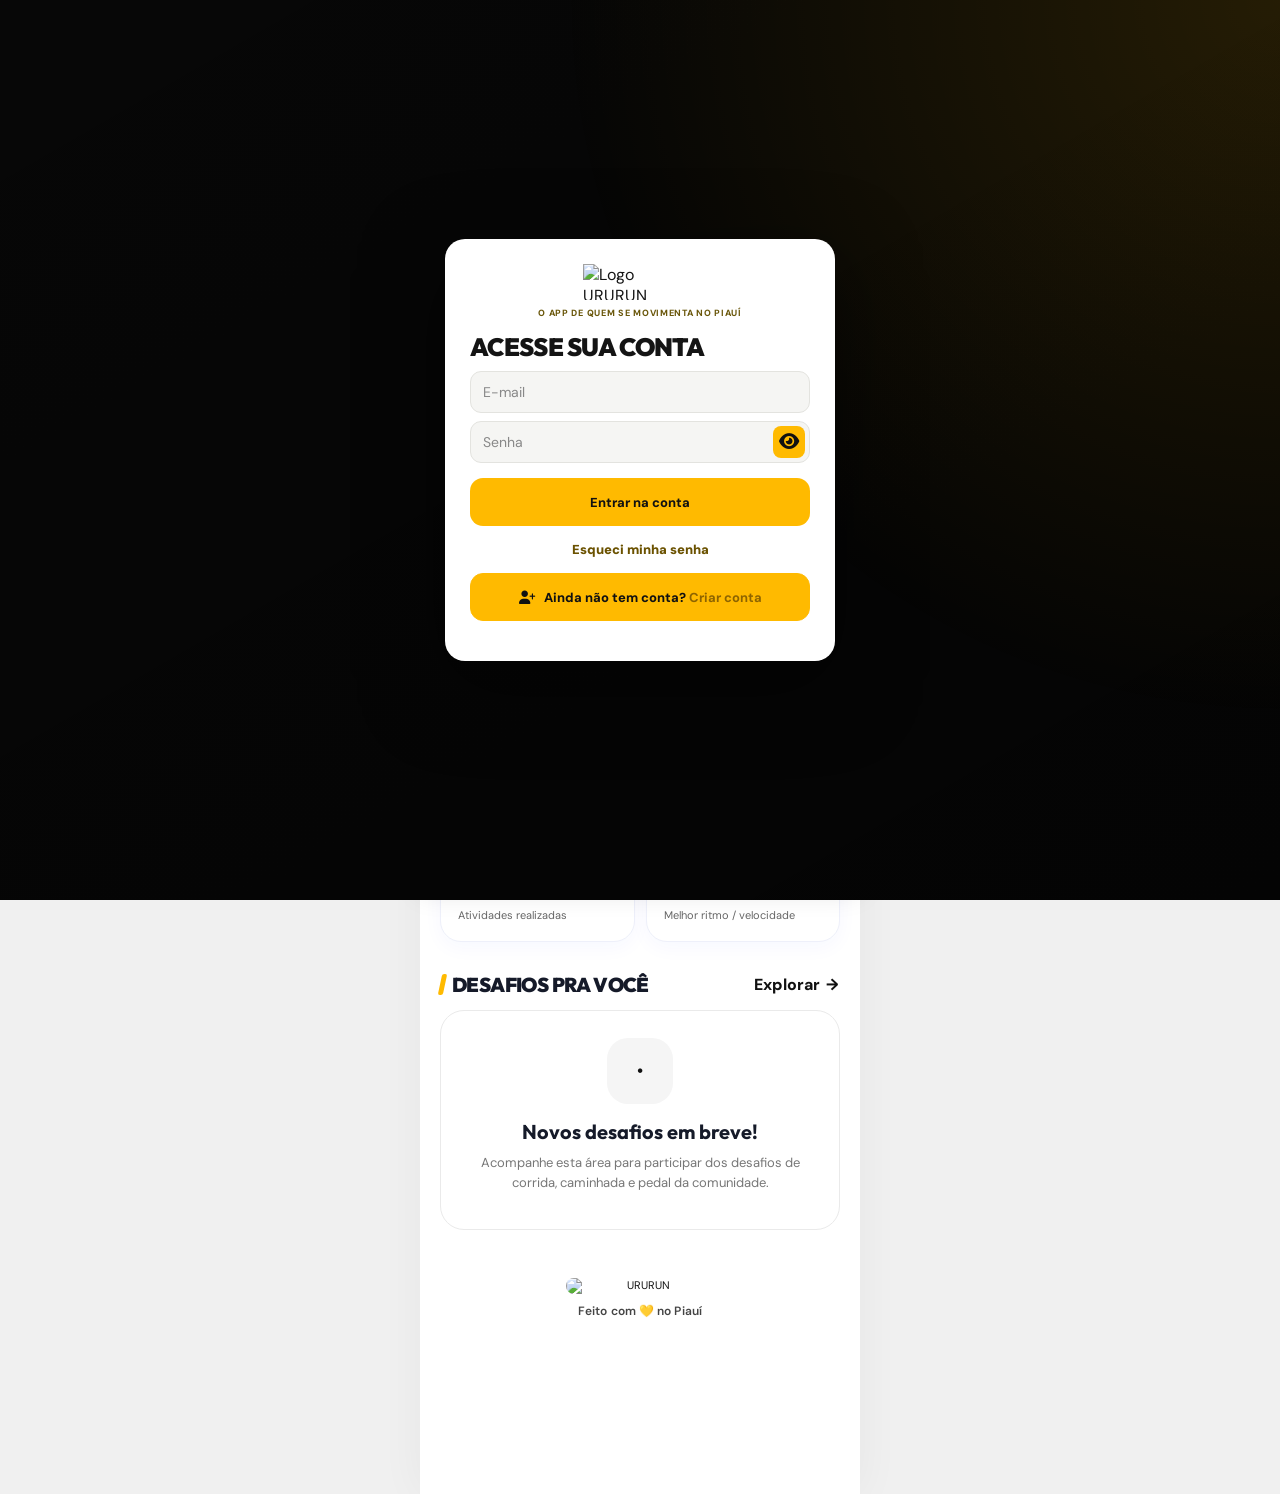
==== commit a745884a: "Add files via upload" ====
--- a/index.html
+++ b/index.html
@@ -1,5 +1,5 @@
-<!doctype html><html lang="pt-BR"><head><meta charset="utf-8"><meta name="viewport" content="width=device-width,initial-scale=1,viewport-fit=cover"><meta name="theme-color" content="#FFBA00"><link rel="icon" type="image/png" href="https://i.ibb.co/q3DGwQPL/URURUN-1.png"><link rel="apple-touch-icon" href="https://i.ibb.co/q3DGwQPL/URURUN-1.png"><title>URURUN • Corrida, Caminhada e Pedal</title><link rel="preconnect" href="https://fonts.googleapis.com"><link rel="preconnect" href="https://fonts.gstatic.com" crossorigin><link href="https://fonts.googleapis.com/css2?family=DM+Sans:wght@400;500;600;700;800&family=Outfit:wght@400;500;600;700;800;900&display=swap" rel="stylesheet"><link rel="stylesheet" href="https://unpkg.com/leaflet@1.9.4/dist/leaflet.css"><link rel="stylesheet" href="style.css?v=corresul-20261117-2"><link rel="preload" as="image" href="https://encrypted-tbn0.gstatic.com/images?q=tbn:ANd9GcRur3h3OyQJvHy7UShYLSx8vf4Ax5F9NWRoZzPLr2WK1WmKXutBzYlIses&amp;s=10"><link rel="preload" as="image" href="https://encrypted-tbn0.gstatic.com/images?q=tbn:ANd9GcQGtZJBZokKYM9pBwowg1g8DIeUkKw-ReU0O7qLfTbkCFnONBxO2SEJUKXc&amp;s=10"></head><body><div class="app">
-<section class="screen active" id="home"><div class="row top ururun-home-header"><div class="ururun-header-identity"><img class="ururun-header-logo" src="https://i.ibb.co/q3DGwQPL/URURUN-1.png" alt="URURUN" loading="eager"><div class="ururun-header-greeting"><div class="small" id="dayGreeting">BOM DIA</div><h3 id="greeting">Olá, atleta!</h3></div></div><button class="iconbtn ururun-profile-shortcut" onclick="showScreen('profile')" aria-label="Abrir meu perfil" title="Meu perfil"><span class="avatar" id="homeProfileAvatar"><i data-lucide="user-round"></i></span></button></div><div class="location-status location-card" id="locationStatus"><span class="location-card-icon"><i data-lucide="map-pin"></i></span><span class="location-card-body"><small>SUA LOCALIZAÇÃO</small><span>Identificando sua região pelo GPS...</span></span><button class="location-card-refresh" onclick="updateLocality(true)" aria-label="Atualizar localização" title="Atualizar localização"><i data-lucide="refresh-cw"></i></button></div><div class="row"><div><div class="eyebrow">BORA MOVIMENTAR ESSA COMUNIDADE</div><h1>Bora fazer acontecer<span style="color:#e1fb0d">.</span></h1></div></div><div class="flash-strip" aria-label="Flashes da comunidade"><button class="flash-tile" id="flashCommunity" onclick="openFlashFeed('community')"><span class="flash-thumb"><img src="https://encrypted-tbn0.gstatic.com/images?q=tbn:ANd9GcRur3h3OyQJvHy7UShYLSx8vf4Ax5F9NWRoZzPLr2WK1WmKXutBzYlIses&s=10" alt="Flashes da comunidade"></span><strong>Flashes</strong></button><button class="flash-tile" id="flashSponsored" onclick="openFlashFeed('sponsored')"><span class="flash-thumb"><img src="https://encrypted-tbn0.gstatic.com/images?q=tbn:ANd9GcQGtZJBZokKYM9pBwowg1g8DIeUkKw-ReU0O7qLfTbkCFnONBxO2SEJUKXc&s=10" alt="Anúncios para você"></span><strong>Pra você</strong></button><button class="flash-tile" onclick="chooseFlashPhoto()"><span class="flash-thumb flash-create"><i data-lucide="plus" aria-hidden="true"></i></span><strong>Publicar</strong></button><button class="flash-tile" id="flashMineTile" onclick="openFlashFeed('mine')"><span class="flash-thumb flash-mine" id="flashMineAvatar"><i class="fa-solid fa-user" aria-hidden="true"></i></span><strong>Meus Flashes</strong></button></div><input type="file" id="flashPhotoInput" accept="image/jpeg,image/png,image/webp" hidden onchange="publishFlashPhoto(this)"><div style="height:18px"></div><div class="banner-carousel" id="hero"><a id="adlink" href="#" target="_blank" rel="noopener noreferrer" aria-label="Abrir anúncio"><img id="adimage" alt="Publicidade local" src="" /></a><div class="dots" id="dots"></div></div><div class="sectionhead row"><h2>Partiu movimento!</h2><span class="small">No seu ritmo, do seu jeito</span></div><div class="quick"><button class="primary" onclick="chooseActivity('Corrida')"><span><i data-lucide="person-standing"></i></span>Corrida</button><button onclick="chooseActivity('Caminhada')"><span><i data-lucide="footprints"></i></span>Caminhada</button><button onclick="chooseActivity('Ciclismo')"><span><i data-lucide="bike"></i></span>Pedal</button><button onclick="showScreen('events')"><span><i data-lucide="trophy"></i></span>Desafios</button></div><div class="sectionhead row"><h2>Seu corre até aqui</h2><button class="link" onclick="showScreen('progress')">Ver tudo <i data-lucide="arrow-right"></i></button></div><div class="grid2"><div class="metric"><span class="symbol"><i data-lucide="arrow-up-right"></i></span><strong id="homekm">0,0 km</strong><small>Distância acumulada</small></div><div class="metric"><span class="symbol"><i data-lucide="clock-3"></i></span><strong id="hometime">0 min</strong><small>Tempo em movimento</small></div><div class="metric"><span class="symbol"><i data-lucide="zap"></i></span><strong id="homecount">0</strong><small>Atividades realizadas</small></div><div class="metric"><span class="symbol"><i data-lucide="star"></i></span><strong id="homebest">—</strong><small>Melhor ritmo / velocidade</small></div></div><div class="leaderboard-slot" data-ad-slot="home"></div><div class="sectionhead row"><h2>Desafios pra você</h2><button class="link" onclick="showScreen('events')">Explorar <i data-lucide="arrow-right"></i></button></div><div id="homeevents"></div><button class="floating-start" aria-label="Iniciar atividade" onclick="homeStartAction()"><span class="float-ring"><i data-lucide="play"></i></span><span id="homeStartLabel">INICIAR</span></button><p class="footertext"><img class="ururun-footer-logo" src="https://i.ibb.co/q3DGwQPL/URURUN-1.png" alt="URURUN"><span class="footer-made">Feito com 💛 no Piauí</span></p></section>
+<!doctype html><html lang="pt-BR"><head><meta charset="utf-8"><meta name="viewport" content="width=device-width,initial-scale=1,viewport-fit=cover"><meta name="theme-color" content="#FFBA00"><link rel="icon" type="image/png" href="https://i.ibb.co/q3DGwQPL/URURUN-1.png"><link rel="apple-touch-icon" href="https://i.ibb.co/q3DGwQPL/URURUN-1.png"><title>URURUN • Corrida, Caminhada e Pedal</title><link rel="preconnect" href="https://fonts.googleapis.com"><link rel="preconnect" href="https://fonts.gstatic.com" crossorigin><link href="https://fonts.googleapis.com/css2?family=DM+Sans:wght@400;500;600;700;800&family=Outfit:wght@400;500;600;700;800;900&display=swap" rel="stylesheet"><link rel="stylesheet" href="https://unpkg.com/leaflet@1.9.4/dist/leaflet.css"><link rel="stylesheet" href="style.css?v=ururun-20261118-nav-colors"><link rel="preload" as="image" href="https://encrypted-tbn0.gstatic.com/images?q=tbn:ANd9GcRur3h3OyQJvHy7UShYLSx8vf4Ax5F9NWRoZzPLr2WK1WmKXutBzYlIses&amp;s=10"><link rel="preload" as="image" href="https://encrypted-tbn0.gstatic.com/images?q=tbn:ANd9GcQGtZJBZokKYM9pBwowg1g8DIeUkKw-ReU0O7qLfTbkCFnONBxO2SEJUKXc&amp;s=10"></head><body><div class="app">
+<section class="screen active" id="home"><div class="row top ururun-home-header"><div class="ururun-header-identity"><img class="ururun-header-logo" src="https://i.ibb.co/q3DGwQPL/URURUN-1.png" alt="URURUN" loading="eager"><div class="ururun-header-greeting"><div class="small" id="dayGreeting">BOM DIA</div><h3 id="greeting">Olá, atleta!</h3></div></div><button class="iconbtn ururun-profile-shortcut" onclick="showScreen('profile')" aria-label="Abrir meu perfil" title="Meu perfil"><span class="avatar" id="homeProfileAvatar"><i data-lucide="user-round"></i></span></button></div><div class="location-status location-card" id="locationStatus"><span class="location-card-icon"><i data-lucide="map-pin"></i></span><span class="location-card-body"><small>SUA LOCALIZAÇÃO</small><span>Identificando sua região pelo GPS...</span></span><button class="location-card-refresh" onclick="updateLocality(true)" aria-label="Atualizar localização" title="Atualizar localização"><i data-lucide="refresh-cw"></i></button></div><div class="row"><div><div class="eyebrow">BORA MOVIMENTAR ESSA COMUNIDADE</div><h1 class="ururun-home-headline">Bora fazer acontecer<span style="color:#e1fb0d">.</span></h1></div></div><div class="flash-strip" aria-label="Flashes da comunidade"><button class="flash-tile" id="flashCommunity" onclick="openFlashFeed('community')"><span class="flash-thumb"><img src="https://encrypted-tbn0.gstatic.com/images?q=tbn:ANd9GcRur3h3OyQJvHy7UShYLSx8vf4Ax5F9NWRoZzPLr2WK1WmKXutBzYlIses&s=10" alt="Flashes da comunidade"></span><strong>Flashes</strong></button><button class="flash-tile" id="flashSponsored" onclick="openFlashFeed('sponsored')"><span class="flash-thumb"><img src="https://encrypted-tbn0.gstatic.com/images?q=tbn:ANd9GcQGtZJBZokKYM9pBwowg1g8DIeUkKw-ReU0O7qLfTbkCFnONBxO2SEJUKXc&s=10" alt="Anúncios para você"></span><strong>Pra você</strong></button><button class="flash-tile" onclick="chooseFlashPhoto()"><span class="flash-thumb flash-create"><i data-lucide="plus" aria-hidden="true"></i></span><strong>Publicar</strong></button><button class="flash-tile" id="flashMineTile" onclick="openFlashFeed('mine')"><span class="flash-thumb flash-mine" id="flashMineAvatar"><i class="fa-solid fa-user" aria-hidden="true"></i></span><strong>Meus Flashes</strong></button></div><input type="file" id="flashPhotoInput" accept="image/jpeg,image/png,image/webp" hidden onchange="publishFlashPhoto(this)"><div style="height:18px"></div><div class="banner-carousel" id="hero"><a id="adlink" href="#" target="_blank" rel="noopener noreferrer" aria-label="Abrir anúncio"><img id="adimage" alt="Publicidade local" src="" /></a><div class="dots" id="dots"></div></div><div class="sectionhead row"><h2>Partiu movimento!</h2><span class="small">No seu ritmo, do seu jeito</span></div><div class="quick"><button class="primary" onclick="chooseActivity('Corrida')"><span><i data-lucide="person-standing"></i></span>Corrida</button><button onclick="chooseActivity('Caminhada')"><span><i data-lucide="footprints"></i></span>Caminhada</button><button onclick="chooseActivity('Ciclismo')"><span><i data-lucide="bike"></i></span>Pedal</button><button onclick="showScreen('events')"><span><i data-lucide="trophy"></i></span>Desafios</button></div><div class="sectionhead row"><h2>Seu corre até aqui</h2><button class="link" onclick="showScreen('progress')">Ver tudo <i data-lucide="arrow-right"></i></button></div><div class="grid2"><div class="metric"><span class="symbol"><i data-lucide="arrow-up-right"></i></span><strong id="homekm">0,0 km</strong><small>Distância acumulada</small></div><div class="metric"><span class="symbol"><i data-lucide="clock-3"></i></span><strong id="hometime">0 min</strong><small>Tempo em movimento</small></div><div class="metric"><span class="symbol"><i data-lucide="zap"></i></span><strong id="homecount">0</strong><small>Atividades realizadas</small></div><div class="metric"><span class="symbol"><i data-lucide="star"></i></span><strong id="homebest">—</strong><small>Melhor ritmo / velocidade</small></div></div><div class="leaderboard-slot" data-ad-slot="home"></div><div class="sectionhead row"><h2>Desafios pra você</h2><button class="link" onclick="showScreen('events')">Explorar <i data-lucide="arrow-right"></i></button></div><div id="homeevents"></div><button class="floating-start" aria-label="Iniciar atividade" onclick="homeStartAction()"><span class="float-ring"><i data-lucide="play"></i></span><span id="homeStartLabel">INICIAR</span></button><p class="footertext"><img class="ururun-footer-logo" src="https://i.ibb.co/q3DGwQPL/URURUN-1.png" alt="URURUN"><span class="footer-made">Feito com 💛 no Piauí</span></p></section>
 <section class="screen" id="track"><button type="button" class="screen-back" onclick="showScreen('home')" aria-label="Voltar ao início"><i class="fa-solid fa-arrow-left" aria-hidden="true"></i></button><div class="row top"><div><div class="eyebrow">ATIVIDADE</div><h1>Seu momento é agora!</h1></div><span class="chip" id="gpsstatus">GPS aguardando</span></div><div id="challengeTrackBanner" class="challenge-track-banner hide"></div><div class="selector"><button id="selrun" class="on" onclick="setMode('Corrida')"><i data-lucide="person-standing"></i> Corrida</button><button id="selwalk" onclick="setMode('Caminhada')"><i data-lucide="footprints"></i> Caminhada</button><button id="selbike" onclick="setMode('Ciclismo')"><i data-lucide="bike"></i> Pedal</button></div><div class="goal"><button onclick="changeGoal(-1)">−</button><div style="text-align:center"><span class="small">QUAL É A META DE HOJE?</span><br><strong><span id="goalval">3</span> km</strong></div><button onclick="changeGoal(1)">+</button></div><div style="height:14px"></div><div class="map-frame"><div id="map" class="map"><div class="map-placeholder"><i data-lucide="map-pin"></i><br>Autorize a localização para visualizar o percurso</div></div><button type="button" class="map-center-btn" onclick="centerActivityMap()" aria-label="Centralizar mapa na minha localização" title="Centralizar localização"><i data-lucide="locate-fixed"></i></button></div><div class="runningstats"><div><strong id="livekm">0,00</strong><small>KM</small></div><div><strong id="livetime">00:00</strong><small>TEMPO</small></div><div><strong id="livepace">—</strong><small id="livepaceLabel">PACE / KM</small></div></div><div class="track-actions"><div id="startcontrols"><button class="bigbtn" onclick="startRun()"><i data-lucide="play"></i> BORA COMEÇAR!</button></div><div id="activecontrols" class="hide"><div class="row" style="gap:10px"><button class="bigbtn dark" onclick="togglePause()" id="pausebtn"><i data-lucide="pause"></i> PAUSAR</button><button class="bigbtn" onclick="finishRun()"><i data-lucide="square"></i> FINALIZAR</button></div></div></div><div class="sport-dashboard" id="sportDashboard" aria-live="polite"></div><div class="row extra-stats"><span><i data-lucide="flame"></i> <strong id="livecal">0</strong> kcal estimadas</span><label class="voice-option"><input id="voiceenabled" type="checkbox" checked> <i data-lucide="volume-2"></i> Ativar voz</label></div></section>
 <section class="screen" id="events"><button type="button" class="screen-back" onclick="showScreen('home')" aria-label="Voltar ao início"><i class="fa-solid fa-arrow-left" aria-hidden="true"></i></button><div class="top"><div class="eyebrow">COMUNIDADE</div><h1>Bora encarar um desafio?</h1><p class="small" style="margin-top:8px">Escolha sua meta, registre seu movimento e venha somar quilômetros com a galera!</p></div><div id="eventlist"></div><div class="leaderboard-slot" data-ad-slot="events"></div><div class="ad-cta"><div><strong>Divulgue sua marca</strong><p>Alcance quem se movimenta em Uruçuí.</p></div><button class="pill" onclick="requestAdvertising()">Quero anunciar <i data-lucide="arrow-up-right"></i></button></div></section>
 <section class="screen" id="progress"><button type="button" class="screen-back" onclick="showScreen('home')" aria-label="Voltar ao início"><i class="fa-solid fa-arrow-left" aria-hidden="true"></i></button><div class="top"><div class="eyebrow">EVOLUÇÃO</div><h1>Olha só o quanto você evoluiu!</h1><p class="small" style="margin-top:8px">Cada treino soma. Confira suas conquistas!</p></div><div class="mode-tabs" id="progressModes"><button class="on" onclick="setProgressMode('Todas')">Todas</button><button onclick="setProgressMode('Caminhada')">Caminhada</button><button onclick="setProgressMode('Corrida')">Corrida</button><button onclick="setProgressMode('Ciclismo')">Pedal</button></div><div class="grid2"><div class="metric"><span class="symbol"><i data-lucide="arrow-up-right"></i></span><strong id="progkm">0,0</strong><small>KM no total</small></div><div class="metric"><span class="symbol"><i data-lucide="flag"></i></span><strong id="progcount">0</strong><small>Atividades</small></div></div><div class="progress-detail" id="progressDetail"></div><div class="sectionhead row"><h2>Seus desafios da semana</h2><button class="link" onclick="showScreen('events')">Ver desafios <i data-lucide="arrow-right"></i></button></div><div id="weeklyChallengeProgress" class="weekly-challenge-progress"></div><div class="sectionhead"><h2>Sua semana em movimento</h2></div><div class="card"><div class="bargraph" id="chart"></div></div><div class="sectionhead row"><h2>Histórico</h2><span class="chip">Seu histórico de movimento</span></div><div class="card" id="history"><p class="small">Sua história começa no primeiro passo. Bora nessa?</p></div><div class="leaderboard-slot" data-ad-slot="progress"></div></section>
--- a/style.css
+++ b/style.css
@@ -510,8 +510,7 @@
 @media(max-width:360px){.floating-start{width:66px;height:66px;bottom:calc(111px + env(safe-area-inset-bottom,0px))}.nav button{font-size:9px}}
 
 /* Navegação inferior exclusiva da tela Início. Outras telas usam o botão de retorno. */
-.app .nav{display:none!important}
-.app:has(#home.active) .nav{display:flex!important}
+.app .nav{display:flex!important}
 .app:has(#home.active) .floating-start{bottom:calc(115px + env(safe-area-inset-bottom,0px))}
 .app:not(:has(#home.active)) .active-mini{bottom:calc(22px + env(safe-area-inset-bottom,0px))}
 
@@ -784,3 +783,28 @@
 .location-card .location-card-refresh{flex:0 0 36px!important;width:36px!important;height:36px!important;border:1px solid #ededed!important;background:#f7f7f7!important;color:#111!important;border-radius:11px!important;display:flex!important;align-items:center!important;justify-content:center!important;padding:0!important;cursor:pointer!important;}
 .location-card .location-card-refresh svg{width:16px!important;height:16px!important;}
 @media(max-width:380px){#home .location-card,#ranking .location-card{gap:9px!important;padding:10px!important}.location-card .location-card-icon{width:34px!important;height:34px!important;flex-basis:34px!important}.location-card .location-card-body>span{font-size:11px!important}}
+
+/* URURUN | refinamento de identidade e navegação - 18/11/2026 */
+:root{--ururun-blue:#002a90;--ururun-green:#4fbf23}
+#home .ururun-home-headline{font-size:clamp(25px,6.4vw,28px);line-height:1.12;letter-spacing:-1.1px}
+/* Menu acessível em Início, Iniciar, Desafios, Progresso e Comunidade. */
+.app .nav{display:flex!important}
+.app{padding-bottom:calc(110px + env(safe-area-inset-bottom,0px))}
+.screen{padding-bottom:30px}
+/* Não competir com a navegação inferior quando há treino ativo. */
+.app:not(:has(#home.active)) .active-mini{bottom:calc(93px + env(safe-area-inset-bottom,0px))}
+/* O botão de retorno continua disponível no Perfil, sem alterar o fluxo. */
+#track>.screen-back,#events>.screen-back,#progress>.screen-back,#ranking>.screen-back{display:none}
+/* Azul e verde entram como microdetalhes, sem substituir amarelo/preto/branco. */
+#home .eyebrow{color:var(--ururun-blue)}
+#home .ururun-home-headline>span{color:var(--ururun-green)!important}
+.location-card-icon{color:var(--ururun-blue)!important}
+.location-card-refresh:focus-visible,.nav button:focus-visible{outline:2px solid var(--ururun-blue);outline-offset:3px}
+#home .metric:nth-child(2) .symbol{color:var(--ururun-blue);background:#002a900d}
+#home .metric:nth-child(3) .symbol{color:var(--ururun-green);background:#4fbf2314}
+#progress .bargraph .bar{box-shadow:inset 0 -3px 0 #4fbf2340}
+#ranking .notice{border-left:3px solid var(--ururun-blue)}
+#events .ad-cta{border-bottom:3px solid var(--ururun-green)}
+.nav button[data-page="progress"].on span{box-shadow:inset 0 -3px 0 var(--ururun-blue)}
+.nav button[data-page="ranking"].on span{box-shadow:inset 0 -3px 0 var(--ururun-green)}
+@media(max-width:360px){#home .ururun-home-headline{font-size:25px}.app .nav{padding-left:2px;padding-right:2px}}
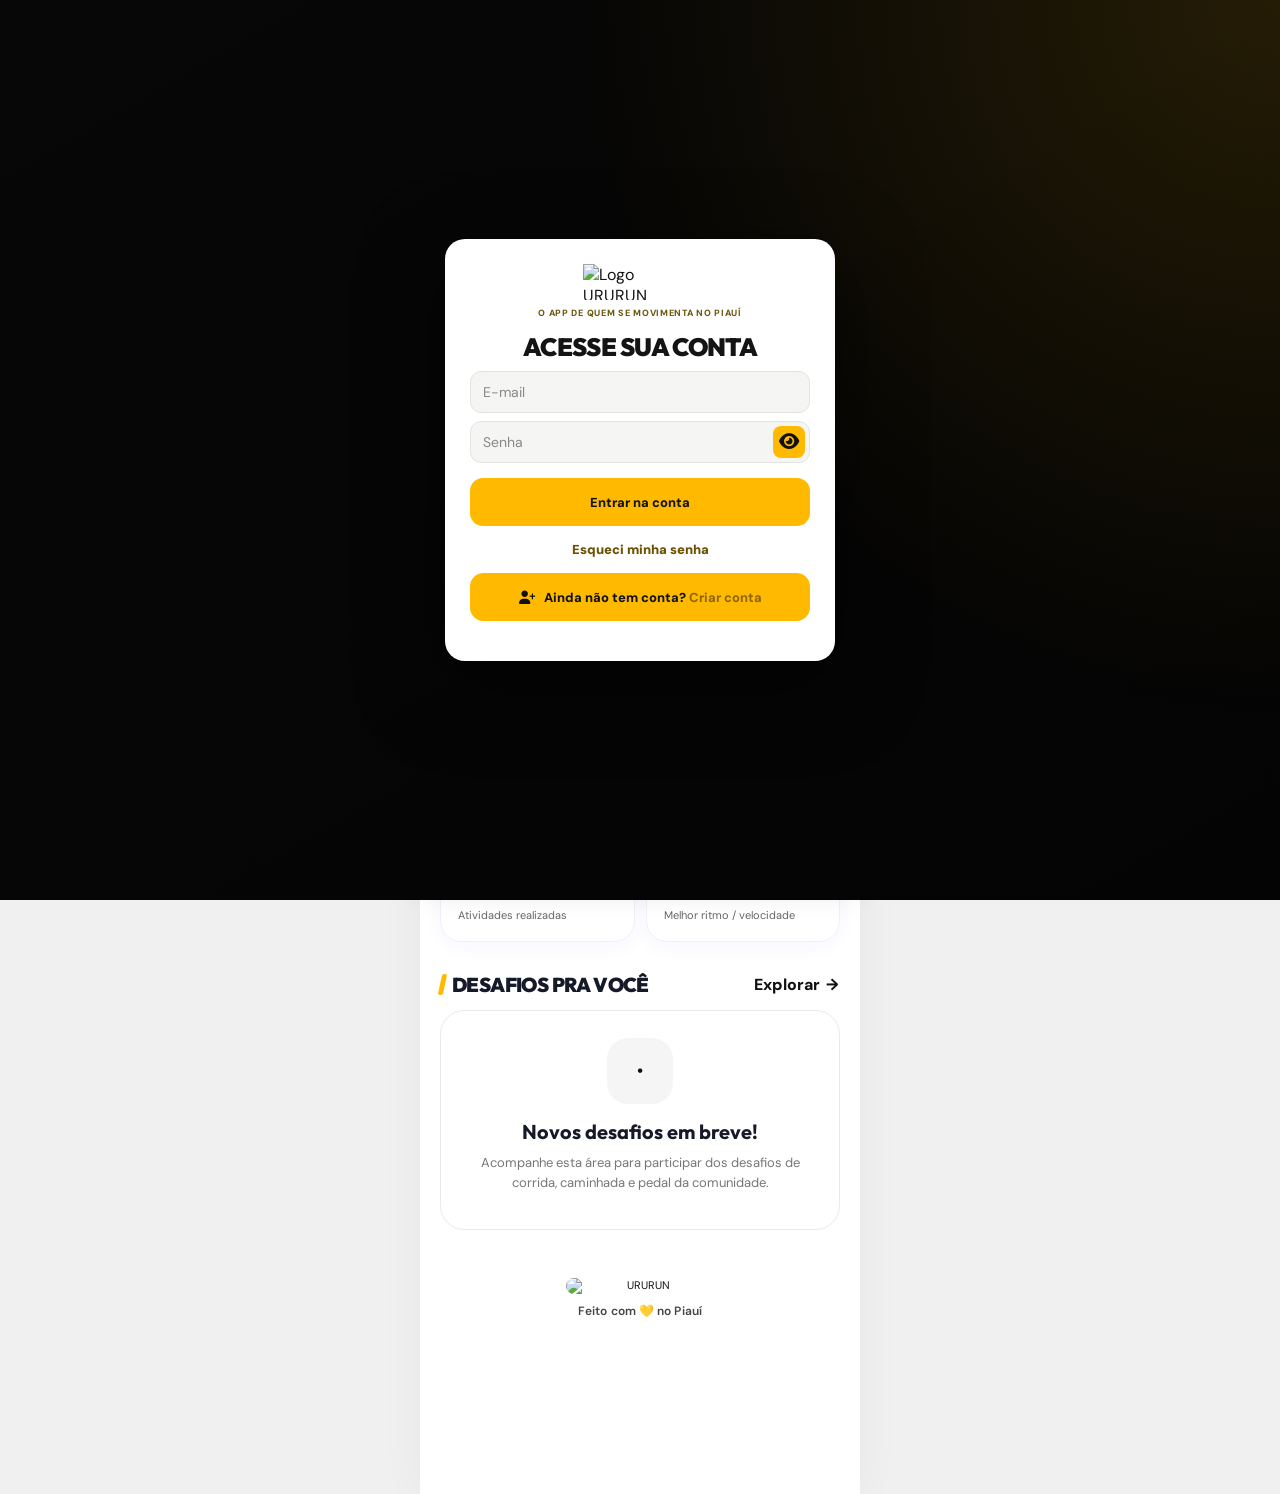
==== commit 1c8f98e2: "Add files via upload" ====
--- a/index.html
+++ b/index.html
@@ -1,8 +1,8 @@
-<!doctype html><html lang="pt-BR"><head><meta charset="utf-8"><meta name="viewport" content="width=device-width,initial-scale=1,viewport-fit=cover"><meta name="theme-color" content="#FFBA00"><link rel="icon" type="image/png" href="https://i.ibb.co/q3DGwQPL/URURUN-1.png"><link rel="apple-touch-icon" href="https://i.ibb.co/q3DGwQPL/URURUN-1.png"><title>URURUN • Corrida, Caminhada e Pedal</title><link rel="preconnect" href="https://fonts.googleapis.com"><link rel="preconnect" href="https://fonts.gstatic.com" crossorigin><link href="https://fonts.googleapis.com/css2?family=DM+Sans:wght@400;500;600;700;800&family=Outfit:wght@400;500;600;700;800;900&display=swap" rel="stylesheet"><link rel="stylesheet" href="https://unpkg.com/leaflet@1.9.4/dist/leaflet.css"><link rel="stylesheet" href="style.css?v=ururun-20261118-nav-colors"><link rel="preload" as="image" href="https://encrypted-tbn0.gstatic.com/images?q=tbn:ANd9GcRur3h3OyQJvHy7UShYLSx8vf4Ax5F9NWRoZzPLr2WK1WmKXutBzYlIses&amp;s=10"><link rel="preload" as="image" href="https://encrypted-tbn0.gstatic.com/images?q=tbn:ANd9GcQGtZJBZokKYM9pBwowg1g8DIeUkKw-ReU0O7qLfTbkCFnONBxO2SEJUKXc&amp;s=10"></head><body><div class="app">
+<!doctype html><html lang="pt-BR"><head><meta charset="utf-8"><meta name="viewport" content="width=device-width,initial-scale=1,viewport-fit=cover"><meta name="theme-color" content="#FFBA00"><link rel="icon" type="image/png" href="https://i.ibb.co/q3DGwQPL/URURUN-1.png"><link rel="apple-touch-icon" href="https://i.ibb.co/q3DGwQPL/URURUN-1.png"><title>URURUN • Corrida, Caminhada e Pedal</title><link rel="preconnect" href="https://fonts.googleapis.com"><link rel="preconnect" href="https://fonts.gstatic.com" crossorigin><link href="https://fonts.googleapis.com/css2?family=DM+Sans:wght@400;500;600;700;800&family=Outfit:wght@400;500;600;700;800;900&display=swap" rel="stylesheet"><link rel="stylesheet" href="https://unpkg.com/leaflet@1.9.4/dist/leaflet.css"><link rel="stylesheet" href="style.css?v=ururun-20261118-login-lockfix"><link rel="preload" as="image" href="https://encrypted-tbn0.gstatic.com/images?q=tbn:ANd9GcRur3h3OyQJvHy7UShYLSx8vf4Ax5F9NWRoZzPLr2WK1WmKXutBzYlIses&amp;s=10"><link rel="preload" as="image" href="https://encrypted-tbn0.gstatic.com/images?q=tbn:ANd9GcQGtZJBZokKYM9pBwowg1g8DIeUkKw-ReU0O7qLfTbkCFnONBxO2SEJUKXc&amp;s=10"></head><body><div class="app">
 <section class="screen active" id="home"><div class="row top ururun-home-header"><div class="ururun-header-identity"><img class="ururun-header-logo" src="https://i.ibb.co/q3DGwQPL/URURUN-1.png" alt="URURUN" loading="eager"><div class="ururun-header-greeting"><div class="small" id="dayGreeting">BOM DIA</div><h3 id="greeting">Olá, atleta!</h3></div></div><button class="iconbtn ururun-profile-shortcut" onclick="showScreen('profile')" aria-label="Abrir meu perfil" title="Meu perfil"><span class="avatar" id="homeProfileAvatar"><i data-lucide="user-round"></i></span></button></div><div class="location-status location-card" id="locationStatus"><span class="location-card-icon"><i data-lucide="map-pin"></i></span><span class="location-card-body"><small>SUA LOCALIZAÇÃO</small><span>Identificando sua região pelo GPS...</span></span><button class="location-card-refresh" onclick="updateLocality(true)" aria-label="Atualizar localização" title="Atualizar localização"><i data-lucide="refresh-cw"></i></button></div><div class="row"><div><div class="eyebrow">BORA MOVIMENTAR ESSA COMUNIDADE</div><h1 class="ururun-home-headline">Bora fazer acontecer<span style="color:#e1fb0d">.</span></h1></div></div><div class="flash-strip" aria-label="Flashes da comunidade"><button class="flash-tile" id="flashCommunity" onclick="openFlashFeed('community')"><span class="flash-thumb"><img src="https://encrypted-tbn0.gstatic.com/images?q=tbn:ANd9GcRur3h3OyQJvHy7UShYLSx8vf4Ax5F9NWRoZzPLr2WK1WmKXutBzYlIses&s=10" alt="Flashes da comunidade"></span><strong>Flashes</strong></button><button class="flash-tile" id="flashSponsored" onclick="openFlashFeed('sponsored')"><span class="flash-thumb"><img src="https://encrypted-tbn0.gstatic.com/images?q=tbn:ANd9GcQGtZJBZokKYM9pBwowg1g8DIeUkKw-ReU0O7qLfTbkCFnONBxO2SEJUKXc&s=10" alt="Anúncios para você"></span><strong>Pra você</strong></button><button class="flash-tile" onclick="chooseFlashPhoto()"><span class="flash-thumb flash-create"><i data-lucide="plus" aria-hidden="true"></i></span><strong>Publicar</strong></button><button class="flash-tile" id="flashMineTile" onclick="openFlashFeed('mine')"><span class="flash-thumb flash-mine" id="flashMineAvatar"><i class="fa-solid fa-user" aria-hidden="true"></i></span><strong>Meus Flashes</strong></button></div><input type="file" id="flashPhotoInput" accept="image/jpeg,image/png,image/webp" hidden onchange="publishFlashPhoto(this)"><div style="height:18px"></div><div class="banner-carousel" id="hero"><a id="adlink" href="#" target="_blank" rel="noopener noreferrer" aria-label="Abrir anúncio"><img id="adimage" alt="Publicidade local" src="" /></a><div class="dots" id="dots"></div></div><div class="sectionhead row"><h2>Partiu movimento!</h2><span class="small">No seu ritmo, do seu jeito</span></div><div class="quick"><button class="primary" onclick="chooseActivity('Corrida')"><span><i data-lucide="person-standing"></i></span>Corrida</button><button onclick="chooseActivity('Caminhada')"><span><i data-lucide="footprints"></i></span>Caminhada</button><button onclick="chooseActivity('Ciclismo')"><span><i data-lucide="bike"></i></span>Pedal</button><button onclick="showScreen('events')"><span><i data-lucide="trophy"></i></span>Desafios</button></div><div class="sectionhead row"><h2>Seu corre até aqui</h2><button class="link" onclick="showScreen('progress')">Ver tudo <i data-lucide="arrow-right"></i></button></div><div class="grid2"><div class="metric"><span class="symbol"><i data-lucide="arrow-up-right"></i></span><strong id="homekm">0,0 km</strong><small>Distância acumulada</small></div><div class="metric"><span class="symbol"><i data-lucide="clock-3"></i></span><strong id="hometime">0 min</strong><small>Tempo em movimento</small></div><div class="metric"><span class="symbol"><i data-lucide="zap"></i></span><strong id="homecount">0</strong><small>Atividades realizadas</small></div><div class="metric"><span class="symbol"><i data-lucide="star"></i></span><strong id="homebest">—</strong><small>Melhor ritmo / velocidade</small></div></div><div class="leaderboard-slot" data-ad-slot="home"></div><div class="sectionhead row"><h2>Desafios pra você</h2><button class="link" onclick="showScreen('events')">Explorar <i data-lucide="arrow-right"></i></button></div><div id="homeevents"></div><button class="floating-start" aria-label="Iniciar atividade" onclick="homeStartAction()"><span class="float-ring"><i data-lucide="play"></i></span><span id="homeStartLabel">INICIAR</span></button><p class="footertext"><img class="ururun-footer-logo" src="https://i.ibb.co/q3DGwQPL/URURUN-1.png" alt="URURUN"><span class="footer-made">Feito com 💛 no Piauí</span></p></section>
-<section class="screen" id="track"><button type="button" class="screen-back" onclick="showScreen('home')" aria-label="Voltar ao início"><i class="fa-solid fa-arrow-left" aria-hidden="true"></i></button><div class="row top"><div><div class="eyebrow">ATIVIDADE</div><h1>Seu momento é agora!</h1></div><span class="chip" id="gpsstatus">GPS aguardando</span></div><div id="challengeTrackBanner" class="challenge-track-banner hide"></div><div class="selector"><button id="selrun" class="on" onclick="setMode('Corrida')"><i data-lucide="person-standing"></i> Corrida</button><button id="selwalk" onclick="setMode('Caminhada')"><i data-lucide="footprints"></i> Caminhada</button><button id="selbike" onclick="setMode('Ciclismo')"><i data-lucide="bike"></i> Pedal</button></div><div class="goal"><button onclick="changeGoal(-1)">−</button><div style="text-align:center"><span class="small">QUAL É A META DE HOJE?</span><br><strong><span id="goalval">3</span> km</strong></div><button onclick="changeGoal(1)">+</button></div><div style="height:14px"></div><div class="map-frame"><div id="map" class="map"><div class="map-placeholder"><i data-lucide="map-pin"></i><br>Autorize a localização para visualizar o percurso</div></div><button type="button" class="map-center-btn" onclick="centerActivityMap()" aria-label="Centralizar mapa na minha localização" title="Centralizar localização"><i data-lucide="locate-fixed"></i></button></div><div class="runningstats"><div><strong id="livekm">0,00</strong><small>KM</small></div><div><strong id="livetime">00:00</strong><small>TEMPO</small></div><div><strong id="livepace">—</strong><small id="livepaceLabel">PACE / KM</small></div></div><div class="track-actions"><div id="startcontrols"><button class="bigbtn" onclick="startRun()"><i data-lucide="play"></i> BORA COMEÇAR!</button></div><div id="activecontrols" class="hide"><div class="row" style="gap:10px"><button class="bigbtn dark" onclick="togglePause()" id="pausebtn"><i data-lucide="pause"></i> PAUSAR</button><button class="bigbtn" onclick="finishRun()"><i data-lucide="square"></i> FINALIZAR</button></div></div></div><div class="sport-dashboard" id="sportDashboard" aria-live="polite"></div><div class="row extra-stats"><span><i data-lucide="flame"></i> <strong id="livecal">0</strong> kcal estimadas</span><label class="voice-option"><input id="voiceenabled" type="checkbox" checked> <i data-lucide="volume-2"></i> Ativar voz</label></div></section>
+<section class="screen" id="track"><button type="button" class="screen-back" onclick="showScreen('home')" aria-label="Voltar ao início"><i class="fa-solid fa-arrow-left" aria-hidden="true"></i></button><div class="row top"><div><div class="eyebrow">ATIVIDADE</div><h1>Seu momento é agora!</h1></div><span class="chip" id="gpsstatus">GPS aguardando</span></div><div id="challengeTrackBanner" class="challenge-track-banner hide"></div><div class="selector"><button id="selrun" class="on" onclick="setMode('Corrida')"><i data-lucide="person-standing"></i> Corrida</button><button id="selwalk" onclick="setMode('Caminhada')"><i data-lucide="footprints"></i> Caminhada</button><button id="selbike" onclick="setMode('Ciclismo')"><i data-lucide="bike"></i> Pedal</button></div><div class="goal"><button onclick="changeGoal(-1)">−</button><div style="text-align:center"><span class="small">QUAL É A META DE HOJE?</span><br><strong><span id="goalval">3</span> km</strong></div><button onclick="changeGoal(1)">+</button></div><div style="height:14px"></div><div class="map-frame"><div id="map" class="map"><div class="map-placeholder"><i data-lucide="map-pin"></i><br>Autorize a localização para visualizar o percurso</div></div><button type="button" class="map-center-btn" onclick="centerActivityMap()" aria-label="Centralizar mapa na minha localização" title="Centralizar localização"><i data-lucide="locate-fixed"></i></button></div><div class="runningstats"><div><strong id="livekm">0,00</strong><small>KM</small></div><div><strong id="livetime">00:00</strong><small>TEMPO</small></div><div><strong id="livepace">—</strong><small id="livepaceLabel">PACE / KM</small></div></div><div class="track-actions"><div id="startcontrols"><button class="bigbtn" onclick="startRun()"><i data-lucide="play"></i> BORA COMEÇAR!</button></div><div id="activecontrols" class="hide"><div class="row" style="gap:10px"><button class="bigbtn dark" onclick="togglePause()" id="pausebtn"><i data-lucide="pause"></i> PAUSAR</button><button class="bigbtn" onclick="finishRun()"><i data-lucide="square"></i> FINALIZAR</button></div></div></div><div class="sport-dashboard" id="sportDashboard" aria-live="polite"></div><div class="row extra-stats"><span><i data-lucide="flame"></i> <strong id="livecal">0</strong> kcal estimadas</span><label class="voice-option"><input id="voiceenabled" type="checkbox" checked> <i data-lucide="volume-2"></i> Ativar voz</label><button type="button" class="voice-test" onclick="testRouteVoice()" title="Ouvir teste da voz"><i data-lucide="volume-2"></i> Testar</button></div></section>
 <section class="screen" id="events"><button type="button" class="screen-back" onclick="showScreen('home')" aria-label="Voltar ao início"><i class="fa-solid fa-arrow-left" aria-hidden="true"></i></button><div class="top"><div class="eyebrow">COMUNIDADE</div><h1>Bora encarar um desafio?</h1><p class="small" style="margin-top:8px">Escolha sua meta, registre seu movimento e venha somar quilômetros com a galera!</p></div><div id="eventlist"></div><div class="leaderboard-slot" data-ad-slot="events"></div><div class="ad-cta"><div><strong>Divulgue sua marca</strong><p>Alcance quem se movimenta em Uruçuí.</p></div><button class="pill" onclick="requestAdvertising()">Quero anunciar <i data-lucide="arrow-up-right"></i></button></div></section>
 <section class="screen" id="progress"><button type="button" class="screen-back" onclick="showScreen('home')" aria-label="Voltar ao início"><i class="fa-solid fa-arrow-left" aria-hidden="true"></i></button><div class="top"><div class="eyebrow">EVOLUÇÃO</div><h1>Olha só o quanto você evoluiu!</h1><p class="small" style="margin-top:8px">Cada treino soma. Confira suas conquistas!</p></div><div class="mode-tabs" id="progressModes"><button class="on" onclick="setProgressMode('Todas')">Todas</button><button onclick="setProgressMode('Caminhada')">Caminhada</button><button onclick="setProgressMode('Corrida')">Corrida</button><button onclick="setProgressMode('Ciclismo')">Pedal</button></div><div class="grid2"><div class="metric"><span class="symbol"><i data-lucide="arrow-up-right"></i></span><strong id="progkm">0,0</strong><small>KM no total</small></div><div class="metric"><span class="symbol"><i data-lucide="flag"></i></span><strong id="progcount">0</strong><small>Atividades</small></div></div><div class="progress-detail" id="progressDetail"></div><div class="sectionhead row"><h2>Seus desafios da semana</h2><button class="link" onclick="showScreen('events')">Ver desafios <i data-lucide="arrow-right"></i></button></div><div id="weeklyChallengeProgress" class="weekly-challenge-progress"></div><div class="sectionhead"><h2>Sua semana em movimento</h2></div><div class="card"><div class="bargraph" id="chart"></div></div><div class="sectionhead row"><h2>Histórico</h2><span class="chip">Seu histórico de movimento</span></div><div class="card" id="history"><p class="small">Sua história começa no primeiro passo. Bora nessa?</p></div><div class="leaderboard-slot" data-ad-slot="progress"></div></section>
-<section class="screen" id="profile"><button type="button" class="screen-back" onclick="showScreen('home')" aria-label="Voltar ao início"><i class="fa-solid fa-arrow-left" aria-hidden="true"></i></button><div class="top"><div class="eyebrow">MINHA CONTA</div><h1>Meu perfil.</h1><img class="ururun-profile-brand" src="https://i.ibb.co/q3DGwQPL/URURUN-1.png" alt="URURUN"></div><div class="profilehero"><button type="button" class="profile-photo-button" onclick="chooseProfilePhoto()" aria-label="Adicionar ou trocar foto do perfil"><div class="avatar" id="profilePhotoAvatar"><i data-lucide="person-standing"></i></div><span class="profile-photo-edit"><i data-lucide="camera"></i></span></button><input id="profilePhotoInput" type="file" accept="image/*,.heic,.heif" hidden onchange="uploadProfilePhoto(this)"><p class="profile-photo-hint">Toque na foto para adicionar ou alterar</p><h2 id="profilename">Atleta CorreSul</h2><p><i data-lucide="map-pin"></i> <span id="profileLocation">Localização não identificada</span></p><div class="profile-summary" id="profileSummary"></div><button class="pill" style="margin-top:17px" onclick="openSettings()">Editar perfil</button></div><div class="sectionhead"><h2>Minhas conquistas</h2></div><div class="grid2"><div class="metric"><span class="symbol"><i data-lucide="medal"></i></span><strong id="medal1"><i data-lucide="lock"></i></strong><small>Primeira atividade</small></div><div class="metric"><span class="symbol"><i data-lucide="award"></i></span><strong id="medal2"><i data-lucide="lock"></i></strong><small>10 km acumulados</small></div></div><div class="sectionhead"><h2>Relógio e sensores</h2></div><div class="card wearable-card"><div class="row" style="justify-content:space-between;gap:12px"><div><strong><i data-lucide="watch"></i> Conectar relógio</strong><p class="small" id="wearableStatus" aria-live="polite">Nenhum sensor conectado</p></div><span class="wearable-pulse"><i data-lucide="heart-pulse"></i> <b id="wearableBpm">—</b> <small>bpm</small></span></div><p class="small" style="margin:12px 0">Compatível com alguns sensores Bluetooth de frequência cardíaca (BLE). Requer navegador e dispositivo compatíveis.</p><div class="row wearable-actions"><button class="bigbtn" onclick="connectWearable()"><i data-lucide="bluetooth"></i> Conectar dispositivo</button><button class="ghost" onclick="disconnectWearable()">Desconectar</button></div><p class="small" id="wearableHelp" style="margin-top:10px">No iPhone e em vários smartwatches, a conexão direta pelo site pode não estar disponível.</p></div><div class="sectionhead"><h2>Lembrete de atividade</h2></div><div class="card"><p class="small">Escolha os dias e o horário do seu lembrete.</p><label class="small" for="reminderTime">Horário</label><div class="reminder-clock" aria-label="Escolher horário do lembrete"><i data-lucide="clock-3" aria-hidden="true"></i><input type="time" id="reminderTime" value="07:00" step="60" aria-label="Horário do lembrete"></div><div class="weekday-grid" id="reminderDays"></div><label class="voice-option"><input type="checkbox" id="reminderEnabled"> Ativar lembrete</label><button class="bigbtn" onclick="saveReminder()">Salvar lembrete</button><p class="small" style="margin-top:12px">Com a integração ativa, os lembretes são enviados por e-mail nos dias e horários selecionados. O envio pode ter alguns minutos de variação.</p></div><div class="sectionhead"><h2>Suporte e informações</h2></div><div class="card support-links"><button onclick="openSupport()"><i data-lucide="message-circle"></i> Contato via WhatsApp <i data-lucide="chevron-right"></i></button><button onclick="openExternalSetting('about')"><i data-lucide="info"></i> Sobre nós <i data-lucide="chevron-right"></i></button><button onclick="openExternalSetting('social')"><i class="fa-brands fa-instagram" aria-hidden="true"></i> Redes sociais <i data-lucide="chevron-right"></i></button><button onclick="logoutAccount()"><i data-lucide="log-out"></i> Sair da conta <i data-lucide="chevron-right"></i></button><button class="danger" onclick="confirmDeleteAccount()"><i data-lucide="trash-2"></i> Excluir minha conta <i data-lucide="chevron-right"></i></button></div><div class="sectionhead"><h2>Sobre o aplicativo</h2></div><div class="card"><p style="font-size:13px;line-height:1.7">CorreSul conecta corredores, caminhantes, organizadores de provas e empresas da região. Seu movimento fortalece a comunidade.</p></div><button class="bigbtn dark" onclick="openSettings()"><i data-lucide="settings"></i> Configurações</button></section>
+<section class="screen" id="profile"><button type="button" class="screen-back" onclick="showScreen('home')" aria-label="Voltar ao início"><i class="fa-solid fa-arrow-left" aria-hidden="true"></i></button><div class="top"><div class="eyebrow">MINHA CONTA</div><h1>Meu perfil.</h1><img class="ururun-profile-brand" src="https://i.ibb.co/q3DGwQPL/URURUN-1.png" alt="URURUN"></div><div class="profilehero"><button type="button" class="profile-photo-button" onclick="chooseProfilePhoto()" aria-label="Adicionar ou trocar foto do perfil"><div class="avatar" id="profilePhotoAvatar"><i data-lucide="person-standing"></i></div><span class="profile-photo-edit"><i data-lucide="camera"></i></span></button><input id="profilePhotoInput" type="file" accept="image/*,.heic,.heif" hidden onchange="uploadProfilePhoto(this)"><p class="profile-photo-hint">Toque na foto para adicionar ou alterar</p><h2 id="profilename">Atleta URURUN</h2><p><i data-lucide="map-pin"></i> <span id="profileLocation">Localização não identificada</span></p><div class="profile-summary" id="profileSummary"></div><button class="pill" style="margin-top:17px" onclick="openSettings()">Editar perfil</button></div><div class="sectionhead"><h2>Minhas conquistas</h2></div><div class="grid2"><div class="metric"><span class="symbol"><i data-lucide="medal"></i></span><strong id="medal1"><i data-lucide="lock"></i></strong><small>Primeira atividade</small></div><div class="metric"><span class="symbol"><i data-lucide="award"></i></span><strong id="medal2"><i data-lucide="lock"></i></strong><small>10 km acumulados</small></div></div><div class="sectionhead"><h2>Convidar um amigo</h2></div><div class="card invite-card"><div class="invite-icon"><i data-lucide="users-round"></i></div><h3>Movimento bom é movimento compartilhado!</h3><p class="small">Convide sua galera para correr, caminhar ou pedalar com você na URURUN.</p><button class="bigbtn" onclick="inviteFriend()"><i data-lucide="send"></i> Convidar um amigo</button><button class="ghost invite-copy" onclick="copyInvite()"><i data-lucide="copy"></i> Copiar convite</button></div><div class="sectionhead"><h2>Incentivo diário</h2></div><div class="card"><p class="small">Receba uma mensagem motivacional da URURUN por e-mail, uma vez por dia. O aplicativo distribui os envios em horários diferentes para evitar sobrecarga.</p><label class="voice-option" style="margin-top:17px"><input type="checkbox" id="reminderEnabled"> Ativar incentivo diário</label><button class="bigbtn" onclick="saveReminder()">Salvar preferência</button><p class="small" style="margin-top:12px">O horário é definido automaticamente pelo sistema. Você pode desativar quando quiser.</p></div><div class="sectionhead"><h2>Suporte e informações</h2></div><div class="card support-links"><button onclick="requestAdvertising()"><i class="fa-solid fa-bullhorn" aria-hidden="true"></i> Divulgar minha marca <i data-lucide="chevron-right"></i></button><button onclick="openSupport()"><i data-lucide="message-circle"></i> Contato via WhatsApp <i data-lucide="chevron-right"></i></button><button onclick="openExternalSetting('about')"><i data-lucide="info"></i> Sobre nós <i data-lucide="chevron-right"></i></button><button onclick="openExternalSetting('social')"><i class="fa-brands fa-instagram" aria-hidden="true"></i> Redes sociais <i data-lucide="chevron-right"></i></button><button onclick="logoutAccount()"><i data-lucide="log-out"></i> Sair da conta <i data-lucide="chevron-right"></i></button><button class="danger" onclick="confirmDeleteAccount()"><i data-lucide="trash-2"></i> Excluir minha conta <i data-lucide="chevron-right"></i></button></div><div class="sectionhead"><h2>Sobre o aplicativo</h2></div><div class="card"><p style="font-size:13px;line-height:1.7">URURUN conecta corredores, caminhantes, ciclistas, organizadores de provas e empresas da região. Seu movimento fortalece a comunidade.</p></div><button class="bigbtn dark" onclick="openSettings()"><i data-lucide="settings"></i> Configurações</button></section>
 <section class="screen" id="ranking"><button type="button" class="screen-back" onclick="showScreen('home')" aria-label="Voltar ao início"><i class="fa-solid fa-arrow-left" aria-hidden="true"></i></button><div class="top"><div class="eyebrow">COMUNIDADE</div><h1>Sua galera em movimento!</h1><p class="small" style="margin-top:8px">Sua região, identificada pelo GPS. Ranking por modalidade.</p></div><div class="location-status location-card" style="margin:14px 0" aria-live="polite"><span class="location-card-icon"><i data-lucide="map-pin"></i></span><span class="location-card-body"><small>SUA REGIÃO</small><span id="communityCurrentLocation">Identificando sua localização...</span></span><button class="location-card-refresh" onclick="updateLocality(true)" aria-label="Atualizar comunidade atual" title="Atualizar região"><i data-lucide="refresh-cw"></i></button></div><div class="mode-tabs" id="rankingModes"><button class="on" onclick="setRankingMode('Corrida')">Corrida</button><button onclick="setRankingMode('Caminhada')">Caminhada</button><button onclick="setRankingMode('Ciclismo')">Pedal</button></div><div class="card"><div class="row" style="justify-content:space-between"><strong>Ranking diário</strong><span class="chip">Hoje</span></div><div id="podium" class="podium"></div><div id="rankinglist" style="margin-top:16px"></div></div><div class="notice">Ranking real dos atletas cadastrados na mesma cidade, calculado pelos quilômetros registrados hoje. Cada modalidade tem sua classificação.</div></section><nav class="nav"><button data-page="home" class="on" onclick="showScreen('home')"><span><i data-lucide="house"></i></span>Início</button><button data-page="track" onclick="showScreen('track')"><span><i data-lucide="navigation"></i></span>Iniciar</button><button data-page="events" onclick="showScreen('events')"><span><i data-lucide="flag"></i></span>Desafios</button><button data-page="progress" onclick="showScreen('progress')"><span><i data-lucide="chart-no-axes-column-increasing"></i></span>Progresso</button><button data-page="ranking" onclick="showScreen('ranking')"><span><i data-lucide="trophy"></i></span>Comunidade</button></nav><button id="activeMini" class="active-mini hide" onclick="showScreen('track')"><i data-lucide="navigation"></i><span><b id="miniTitle">Corrida em andamento</b><small id="miniStats">0,00 km • 00:00</small></span><i data-lucide="chevron-right"></i></button></div>
-<div id="birthdayOverlay" class="birthday-overlay hide"><div class="birthday-confetti" id="birthdayConfetti"></div><div class="birthday-card"><i data-lucide="gift"></i><h2>Feliz aniversário!</h2><p id="birthdayMessage"></p><button class="bigbtn" onclick="dismissBirthday()">Vamos comemorar em movimento!</button></div></div><div id="countdown" class="countdown-overlay hide" aria-live="assertive"><div><small>PREPARE-SE</small><strong id="countnumber">5</strong><span>Partiu!</span></div></div><div class="modal" id="modal"><div class="modalbox" id="modalcontent"></div></div><script src="https://unpkg.com/leaflet@1.9.4/dist/leaflet.js"></script><script src="https://unpkg.com/lucide@latest/dist/umd/lucide.min.js"></script><link rel="stylesheet" href="https://cdnjs.cloudflare.com/ajax/libs/font-awesome/6.7.2/css/all.min.css"><script src="script.js?v=corresul-20261117-2"></script><div id="authOverlay" class="auth-overlay" hidden><div class="auth-box"><div class="auth-login-logo"><img src="https://i.ibb.co/q3DGwQPL/URURUN-1.png" alt="Logo URURUN"></div><div class="auth-kicker">O APP DE QUEM SE MOVIMENTA NO PIAUÍ</div><div class="auth-step" data-step="start" hidden><h2>Seu próximo corre começa aqui!</h2><p>Corrida, caminhada ou bike: tem espaço pra você nessa galera!</p><button onclick="authStep('login')">Entrar</button><button class="secondary" onclick="authStep('register')">Criar conta</button></div><div class="auth-step" data-step="login"><h2>Acesse sua conta</h2><form data-action="login"><input name="email" type="email" placeholder="E-mail" required autocomplete="email"><div class="auth-password-field"><input name="password" type="password" placeholder="Senha" required autocomplete="current-password"><button type="button" class="auth-password-toggle" onclick="togglePasswordVisibility(this)" aria-label="Mostrar senha" aria-pressed="false"><i class="fa fa-eye" aria-hidden="true"></i></button></div><button type="submit">Entrar na conta</button></form><button class="link" onclick="authStep('forgot')">Esqueci minha senha</button><button class="auth-create-link" onclick="authStep('register')"><i class="fa-solid fa-user-plus"></i> Ainda não tem conta? <strong>Criar conta</strong></button></div><div class="auth-step" data-step="register" hidden><h2>Bora entrar pro time?</h2><p>Etapa 1 de 2</p><form data-action="preRegister"><input name="email" type="email" placeholder="Seu e-mail" required autocomplete="email"><div class="auth-password-field"><input name="password" type="password" placeholder="Crie uma senha (mínimo 8 caracteres)" minlength="8" required autocomplete="new-password"><button type="button" class="auth-password-toggle" onclick="togglePasswordVisibility(this)" aria-label="Mostrar senha" aria-pressed="false"><i class="fa fa-eye" aria-hidden="true"></i></button></div><button type="submit">Continuar</button></form><button class="link" onclick="authStep('start')">Voltar</button></div><div class="auth-step" data-step="profile" hidden><h2>Seu perfil de atleta</h2><p>Etapa 2 de 2</p><form data-action="register"><input name="usuario" placeholder="Nome de usuário" required maxlength="60"><input name="peso" type="number" min="20" max="400" step="0.1" placeholder="Peso em kg" required><input name="idade" type="number" min="13" max="110" placeholder="Idade" required><label class="auth-field-label" for="authGender">Identidade de gênero</label><select name="sexo" id="authGender" required><option value="">Selecione sua identidade de gênero</option><option value="Mulher cisgênero">Mulher cisgênero</option><option value="Homem cisgênero">Homem cisgênero</option><option value="Mulher transgênero">Mulher transgênero</option><option value="Homem transgênero">Homem transgênero</option><option value="Pessoa não binária">Pessoa não binária</option><option value="Pessoa agênero">Pessoa agênero</option><option value="Outra identidade de gênero">Outra identidade de gênero</option><option value="Prefiro não informar">Prefiro não informar</option></select><p class="auth-note">Sua cidade será identificada com sua permissão de localização.</p><button type="submit">Criar minha conta</button></form><button class="link" onclick="authStep('register')">Voltar</button></div><div class="auth-step" data-step="forgot" hidden><h2>Recuperar acesso</h2><form data-action="forgot"><input name="email" type="email" placeholder="E-mail cadastrado" required><button type="submit">Enviar código por e-mail</button></form><button class="link" onclick="authStep('login')">Voltar</button></div><div class="auth-step" data-step="reset" hidden><h2>Informe o código</h2><form data-action="reset"><input id="resetEmail" name="email" type="email" required placeholder="E-mail"><input name="code" inputmode="numeric" pattern="[0-9]{6}" placeholder="Código de 6 dígitos" required><div class="auth-password-field"><input name="password" type="password" minlength="8" placeholder="Nova senha" required><button type="button" class="auth-password-toggle" onclick="togglePasswordVisibility(this)" aria-label="Mostrar senha" aria-pressed="false"><i class="fa fa-eye" aria-hidden="true"></i></button></div><button type="submit">Alterar senha</button></form><button class="link" onclick="authStep('login')">Voltar</button></div><p id="authError" role="status"></p><div class="auth-loading" id="authLoading" hidden><i class="fa-solid fa-user auth-loading-user" aria-hidden="true"></i><strong id="authLoadingText">Conectando...</strong><small>Aguarde um instante</small></div></div></div><div id="welcomeOverlay" class="auth-overlay" hidden><div class="auth-box welcome"><div class="welcome-icon"><i class="fa fa-person-running" aria-hidden="true"></i></div><h2>Boas-vindas, <span id="welcomeName"></span>!</h2><p>Seu próximo desafio começa agora.</p><button onclick="document.getElementById('welcomeOverlay').hidden=true">Vamos começar!</button></div></div><div id="flashOverlay" class="flash-overlay" hidden><div class="flash-shell"><div id="flashProgress" class="flash-progress" aria-label="Progresso dos Flashes"></div><div class="flash-toolbar"><strong id="flashHeader" class="flash-section-title">Flashes</strong><button onclick="closeFlashFeed()" aria-label="Fechar"><i data-lucide="x"></i></button></div><div id="flashStage" class="flash-stage"></div><div class="flash-footer"><span id="flashCounter"></span></div></div></div></body></html>
+<div id="birthdayOverlay" class="birthday-overlay hide"><div class="birthday-confetti" id="birthdayConfetti"></div><div class="birthday-card"><i data-lucide="gift"></i><h2>Feliz aniversário!</h2><p id="birthdayMessage"></p><button class="bigbtn" onclick="dismissBirthday()">Vamos comemorar em movimento!</button></div></div><div id="countdown" class="countdown-overlay hide" aria-live="assertive"><div><small>PREPARE-SE</small><strong id="countnumber">5</strong><span>Partiu!</span></div></div><div class="modal" id="modal"><div class="modalbox" id="modalcontent"></div></div><script src="https://unpkg.com/leaflet@1.9.4/dist/leaflet.js"></script><script src="https://unpkg.com/lucide@latest/dist/umd/lucide.min.js"></script><link rel="stylesheet" href="https://cdnjs.cloudflare.com/ajax/libs/font-awesome/6.7.2/css/all.min.css"><script src="script.js?v=ururun-20261118-login-lockfix"></script><div id="authOverlay" class="auth-overlay" hidden><div class="auth-box"><div class="auth-login-logo"><img src="https://i.ibb.co/q3DGwQPL/URURUN-1.png" alt="Logo URURUN"></div><div class="auth-kicker">O APP DE QUEM SE MOVIMENTA NO PIAUÍ</div><div class="auth-step" data-step="start" hidden><h2>Seu próximo corre começa aqui!</h2><p>Corrida, caminhada ou bike: tem espaço pra você nessa galera!</p><button onclick="authStep('login')">Entrar</button><button class="secondary" onclick="authStep('register')">Criar conta</button></div><div class="auth-step" data-step="login"><h2 class="ururun-login-heading">Acesse sua conta</h2><form data-action="login"><input name="email" type="email" placeholder="E-mail" required autocomplete="email"><div class="auth-password-field"><input name="password" type="password" placeholder="Senha" required autocomplete="current-password"><button type="button" class="auth-password-toggle" onclick="togglePasswordVisibility(this)" aria-label="Mostrar senha" aria-pressed="false"><i class="fa fa-eye" aria-hidden="true"></i></button></div><button type="submit">Entrar na conta</button></form><button class="link" onclick="authStep('forgot')">Esqueci minha senha</button><button class="auth-create-link" onclick="authStep('register')"><i class="fa-solid fa-user-plus"></i> Ainda não tem conta? <strong>Criar conta</strong></button></div><div class="auth-step" data-step="register" hidden><h2>Bora entrar pro time?</h2><p>Etapa 1 de 2</p><form data-action="preRegister"><input name="email" type="email" placeholder="Seu e-mail" required autocomplete="email"><div class="auth-password-field"><input name="password" type="password" placeholder="Crie uma senha (mínimo 8 caracteres)" minlength="8" required autocomplete="new-password"><button type="button" class="auth-password-toggle" onclick="togglePasswordVisibility(this)" aria-label="Mostrar senha" aria-pressed="false"><i class="fa fa-eye" aria-hidden="true"></i></button></div><button type="submit">Continuar</button></form><button class="link" onclick="authStep('start')">Voltar</button></div><div class="auth-step" data-step="profile" hidden><h2>Seu perfil de atleta</h2><p>Etapa 2 de 2</p><form data-action="register"><input name="usuario" placeholder="Nome de usuário" required maxlength="60"><input name="peso" type="number" min="20" max="400" step="0.1" placeholder="Peso em kg" required><input name="idade" type="number" min="13" max="110" placeholder="Idade" required><label class="auth-field-label" for="authGender">Identidade de gênero</label><select name="sexo" id="authGender" required><option value="">Selecione sua identidade de gênero</option><option value="Mulher cisgênero">Mulher cisgênero</option><option value="Homem cisgênero">Homem cisgênero</option><option value="Mulher transgênero">Mulher transgênero</option><option value="Homem transgênero">Homem transgênero</option><option value="Pessoa não binária">Pessoa não binária</option><option value="Pessoa agênero">Pessoa agênero</option><option value="Outra identidade de gênero">Outra identidade de gênero</option><option value="Prefiro não informar">Prefiro não informar</option></select><p class="auth-note">Sua cidade será identificada com sua permissão de localização.</p><button type="submit">Criar minha conta</button></form><button class="link" onclick="authStep('register')">Voltar</button></div><div class="auth-step" data-step="forgot" hidden><h2>Recuperar acesso</h2><form data-action="forgot"><input name="email" type="email" placeholder="E-mail cadastrado" required><button type="submit">Enviar código por e-mail</button></form><button class="link" onclick="authStep('login')">Voltar</button></div><div class="auth-step" data-step="reset" hidden><h2>Informe o código</h2><form data-action="reset"><input id="resetEmail" name="email" type="email" required placeholder="E-mail"><input name="code" inputmode="numeric" pattern="[0-9]{6}" placeholder="Código de 6 dígitos" required><div class="auth-password-field"><input name="password" type="password" minlength="8" placeholder="Nova senha" required><button type="button" class="auth-password-toggle" onclick="togglePasswordVisibility(this)" aria-label="Mostrar senha" aria-pressed="false"><i class="fa fa-eye" aria-hidden="true"></i></button></div><button type="submit">Alterar senha</button></form><button class="link" onclick="authStep('login')">Voltar</button></div><p id="authError" role="status"></p><div class="auth-loading" id="authLoading" hidden><i class="fa-solid fa-user auth-loading-user" aria-hidden="true"></i><strong id="authLoadingText">Conectando...</strong><small>Aguarde um instante</small></div></div></div><div id="welcomeOverlay" class="auth-overlay" hidden><div class="auth-box welcome"><div class="welcome-icon"><i class="fa fa-person-running" aria-hidden="true"></i></div><h2>Boas-vindas, <span id="welcomeName"></span>!</h2><p>Seu próximo desafio começa agora.</p><button onclick="document.getElementById('welcomeOverlay').hidden=true">Vamos começar!</button></div></div><div id="flashOverlay" class="flash-overlay" hidden><div class="flash-shell"><div id="flashProgress" class="flash-progress" aria-label="Progresso dos Flashes"></div><div class="flash-toolbar"><strong id="flashHeader" class="flash-section-title">Flashes</strong><button onclick="closeFlashFeed()" aria-label="Fechar"><i data-lucide="x"></i></button></div><div id="flashStage" class="flash-stage"></div><div class="flash-footer"><span id="flashCounter"></span></div></div></div></body></html>
--- a/style.css
+++ b/style.css
@@ -808,3 +808,9 @@
 .nav button[data-page="progress"].on span{box-shadow:inset 0 -3px 0 var(--ururun-blue)}
 .nav button[data-page="ranking"].on span{box-shadow:inset 0 -3px 0 var(--ururun-green)}
 @media(max-width:360px){#home .ururun-home-headline{font-size:25px}.app .nav{padding-left:2px;padding-right:2px}}
+
+/* Convite URURUN e controle de narração */
+.invite-card{text-align:center;padding:25px 20px}.invite-icon{width:64px;height:64px;margin:0 auto 15px;background:#ffba00;border-radius:21px;display:grid;place-items:center}.invite-icon svg{width:32px;height:32px}.invite-card h3{font-size:19px;margin-bottom:9px}.invite-card p{line-height:1.6}.invite-copy{width:100%;margin-top:10px;display:flex;align-items:center;justify-content:center;gap:8px}.invite-copy svg{width:17px;height:17px}.voice-test{background:#fff;border:1px solid #ddd;border-radius:12px;padding:9px 11px;font-size:12px;font-weight:800;display:flex;align-items:center;gap:5px}.voice-test svg{width:16px;height:16px}.extra-stats{gap:10px}.voice-option{margin-left:auto}
+
+/* Centralização do título na tela de acesso */
+.auth-step[data-step="login"] .ururun-login-heading{text-align:center;width:100%;margin-left:auto;margin-right:auto;}
